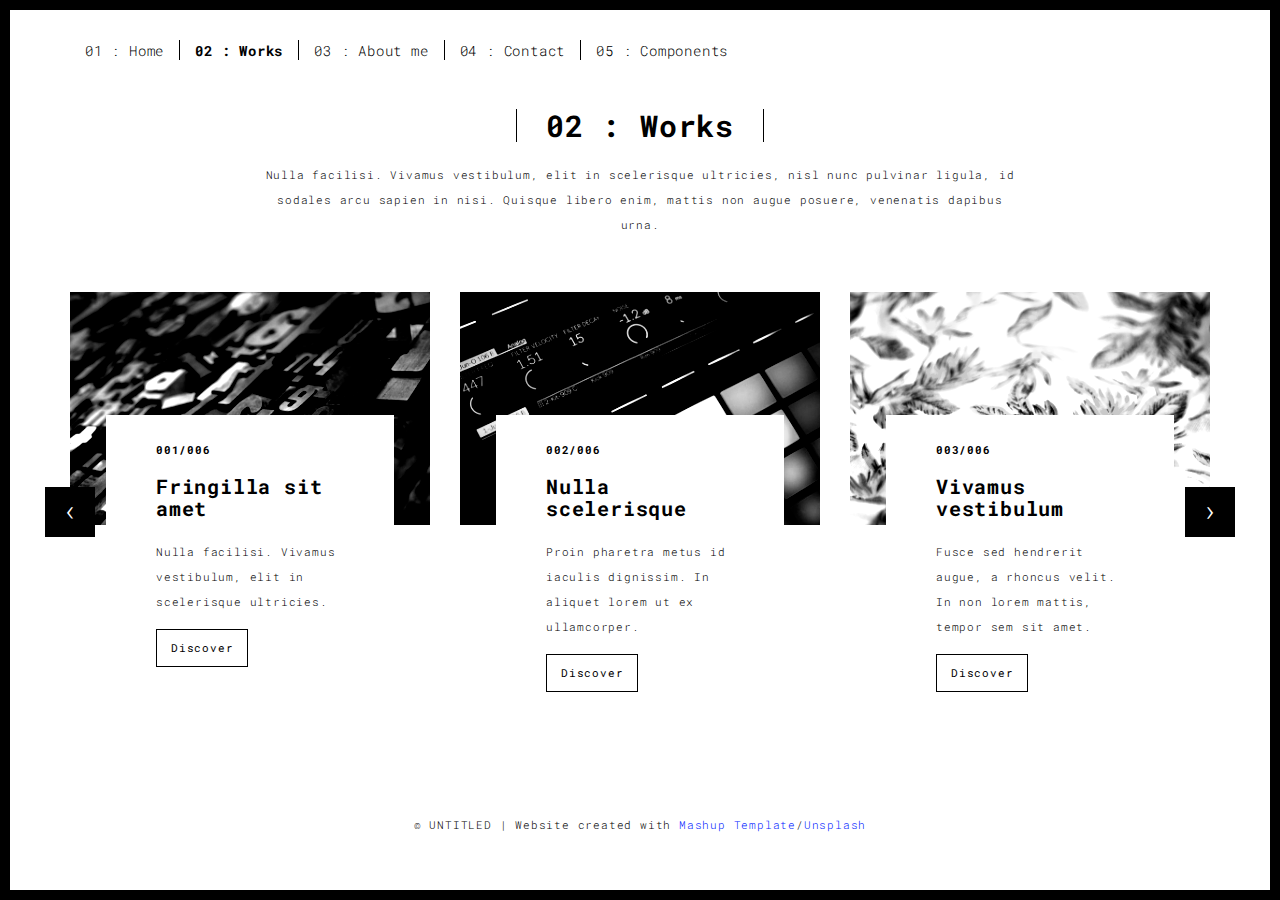
==== works.html @ 240dbe87 "BREAK_CHANGE: add template to the web page" ====
<!DOCTYPE html>
<html lang="en">

<head>
  <meta charset="UTF-8">
  <meta content="IE=edge" http-equiv="X-UA-Compatible">
  <meta content="width=device-width,initial-scale=1" name="viewport">
  <meta content="description" name="description">
  <meta name="google" content="notranslate" />
  <meta content="Mashup templates have been developped by Orson.io team" name="author">

  <!-- Disable tap highlight on IE -->
  <meta name="msapplication-tap-highlight" content="no">
  
  <link rel="apple-touch-icon" sizes="180x180" href="./assets/apple-icon-180x180.png">
  <link href="./assets/favicon.ico" rel="icon">

  <title>Title page</title>  

<link href="./main.3f6952e4.css" rel="stylesheet"></head>

<body class="">
<div id="site-border-left"></div>
<div id="site-border-right"></div>
<div id="site-border-top"></div>
<div id="site-border-bottom"></div>
 <!-- Add your content of header -->
<header>
  <nav class="navbar  navbar-fixed-top navbar-default">
    <div class="container">
        <button type="button" class="navbar-toggle collapsed" data-toggle="collapse" data-target="#navbar-collapse" aria-expanded="false">
          <span class="sr-only">Toggle navigation</span>
          <span class="icon-bar"></span>
          <span class="icon-bar"></span>
          <span class="icon-bar"></span>
        </button>

      <div class="collapse navbar-collapse" id="navbar-collapse">
        <ul class="nav navbar-nav ">
          <li><a href="./index.html" title="">01 : Home</a></li>
          <li><a href="./works.html" title="">02 : Works</a></li>
          <li><a href="./about.html" title="">03 : About me</a></li>
          <li><a href="./contact.html" title="">04 : Contact</a></li>
          <li><a href="./components.html" title="">05 : Components</a></li>
        </ul>


      </div> 
    </div>
  </nav>
</header>

<div class="section-container">
  <div class="container">
    <div class="row">
      
      <div class="col-sm-8 col-sm-offset-2 section-container-spacer">
        <div class="text-center">
          <h1 class="h2">02 : Works</h1>
          <p>Nulla facilisi. Vivamus vestibulum, elit in scelerisque ultricies, nisl nunc pulvinar ligula, id sodales arcu sapien in nisi. Quisque libero enim, mattis non augue posuere, venenatis dapibus urna.</p>
        </div>
      </div>

      <div class="col-md-12">
     
      <div id="myCarousel" class="carousel slide projects-carousel">
        <!-- Carousel items -->
        <div class="carousel-inner">
            <div class="item active">
                <div class="row">
                    <div class="col-sm-4">

                      <a href="./work.html" title="" class="black-image-project-hover">
                        <img src="./assets/images/work01-hover.jpg" alt="" class="img-responsive">
                      </a>
                      <div class="card-container card-container-lg">
                        <h4>001/006</h4>
                        <h3>Fringilla sit amet</h3>
                        <p>Nulla facilisi. Vivamus vestibulum, elit in scelerisque ultricies.</p>
                        <a href="./work.html" title="" class="btn btn-default">Discover</a>
                      </div>
                    </div>
                    <div class="col-sm-4">
                      <a href="./work.html" title="" class="black-image-project-hover">
                        <img src="./assets/images/work02-hover.jpg" alt="" class="img-responsive">
                      </a>
                      <div class="card-container card-container-lg">
                        <h4>002/006</h4>
                        <h3>Nulla scelerisque</h3>
                        <p>Proin pharetra metus id iaculis dignissim. In aliquet lorem ut ex ullamcorper.</p>
                        <a href="./work.html" title="" class="btn btn-default">Discover</a>
                      </div>
                    </div>
                    <div class="col-sm-4">
                      <a href="./work.html" title="" class="black-image-project-hover">
                        <img src="./assets/images/work03-hover.jpg" alt="" class="img-responsive">
                      </a>
                      <div class="card-container card-container-lg">
                        <h4>003/006</h4>
                        <h3>Vivamus vestibulum</h3>
                        <p>Fusce sed hendrerit augue, a rhoncus velit. In non lorem mattis, tempor sem sit amet.</p>
                        <a href="./work.html" title="" class="btn btn-default">Discover</a>
                      </div>
                    </div>
                    
                </div>
                <!--/row-->
            </div>
            <!--/item-->
            <div class="item">
                <div class="row">
                  <div class="col-sm-4">
                    <a href="./work.html" class="black-image-project-hover">
                      <img src="./assets/images/work02-hover.jpg" alt="Image" class="img-responsive">
                    </a>
                    <div class="card-container">
                      <h4>004/006</h4>
                      <h3>Nulla scelerisque</h3>
                      <p>Proin pharetra metus id iaculis dignissim. In aliquet lorem ut ex ullamcorper.</p>
                      <a href="./work.html" class="btn btn-default">Discover</a>
                    </div>
                  </div>
                   <div class="col-sm-4">
                      <a href="./work.html" class="black-image-project-hover">
                        <img src="./assets/images/work01-hover.jpg" alt="Image" class="img-responsive">
                      </a>
                      <div class="card-container">
                        <h4>005/006</h4>
                        <h3>Fringilla sit amet</h3>
                        <p>Nulla facilisi. Vivamus vestibulum, elit in scelerisque ultricies.</p>
                        <a href="./work.html" class="btn btn-default">Discover</a>
                      </div>
                    </div>
                    
                    <div class="col-sm-4">
                      <a href="./work.html" class="black-image-project-hover">
                        <img src="./assets/images/work03-hover.jpg" alt="Image" class="img-responsive">
                      </a>
                      <div class="card-container">
                        <h4>006/006</h4>
                        <h3>Vivamus vestibulum</h3>
                        <p>Fusce sed hendrerit augue, a rhoncus velit. In non lorem mattis, tempor sem sit amet.</p>
                        <a href="./work.html" class="btn btn-default">Discover</a>
                      </div>
                    </div>
                    
                </div>
                <!--/row-->
            </div>
            
            <!--/item-->
        </div>
        <!--/carousel-inner--> 
        <a class="left carousel-control" href="#myCarousel" data-slide="prev">‹</a>

        <a class="right carousel-control" href="#myCarousel" data-slide="next">›</a>
     </div>



    <!--/myCarousel-->
    </div>



    </div>
  </div>
</div>


<footer class="footer-container text-center">
  <div class="container">
    <div class="row">
      <div class="col-xs-12">
        <p>© UNTITLED | Website created with <a href="http://www.mashup-template.com/" title="Create website with free html template">Mashup Template</a>/<a href="https://www.unsplash.com/" title="Beautiful Free Images">Unsplash</a></p>
      </div>
    </div>
  </div>
</footer>

<script>
  document.addEventListener("DOMContentLoaded", function (event) {
     navActivePage();
  });
</script>

<!-- Google Analytics: change UA-XXXXX-X to be your site's ID 

<script>
  (function (i, s, o, g, r, a, m) {
    i['GoogleAnalyticsObject'] = r; i[r] = i[r] || function () {
      (i[r].q = i[r].q || []).push(arguments)
    }, i[r].l = 1 * new Date(); a = s.createElement(o),
      m = s.getElementsByTagName(o)[0]; a.async = 1; a.src = g; m.parentNode.insertBefore(a, m)
  })(window, document, 'script', '//www.google-analytics.com/analytics.js', 'ga');
  ga('create', 'UA-XXXXX-X', 'auto');
  ga('send', 'pageview');
</script>

--> <script type="text/javascript" src="./main.70a66962.js"></script></body>

</html>
---- main.3f6952e4.css ----
@import url(https://fonts.googleapis.com/css?family=Roboto:900|Roboto+Mono:300,400,700);@import url(https://maxcdn.bootstrapcdn.com/font-awesome/4.7.0/css/font-awesome.min.css);/*!
 * Bootstrap v3.3.7 (http://getbootstrap.com)
 * Copyright 2011-2016 Twitter, Inc.
 * Licensed under MIT (https://github.com/twbs/bootstrap/blob/master/LICENSE)
 */
/*! normalize.css v3.0.3 | MIT License | github.com/necolas/normalize.css */html{font-family:sans-serif;-ms-text-size-adjust:100%;-webkit-text-size-adjust:100%}body{margin:0}article,aside,details,figcaption,figure,footer,header,hgroup,main,menu,nav,section,summary{display:block}audio,canvas,progress,video{display:inline-block;vertical-align:baseline}audio:not([controls]){display:none;height:0}[hidden],template{display:none}a{background-color:transparent}a:active,a:hover{outline:0}abbr[title]{border-bottom:1px dotted}b,strong{font-weight:700}dfn{font-style:italic}h1{font-size:2em;margin:.67em 0}mark{background:#ff0;color:#000}small{font-size:80%}sub,sup{font-size:75%;line-height:0;position:relative;vertical-align:baseline}sup{top:-.5em}sub{bottom:-.25em}img{border:0}svg:not(:root){overflow:hidden}figure{margin:1em 40px}hr{box-sizing:content-box;height:0}pre{overflow:auto}code,kbd,pre,samp{font-family:monospace,monospace;font-size:1em}button,input,optgroup,select,textarea{color:inherit;font:inherit;margin:0}button{overflow:visible}button,select{text-transform:none}button,html input[type=button],input[type=reset],input[type=submit]{-webkit-appearance:button;cursor:pointer}button[disabled],html input[disabled]{cursor:default}button::-moz-focus-inner,input::-moz-focus-inner{border:0;padding:0}input{line-height:normal}input[type=checkbox],input[type=radio]{box-sizing:border-box;padding:0}input[type=number]::-webkit-inner-spin-button,input[type=number]::-webkit-outer-spin-button{height:auto}input[type=search]{-webkit-appearance:textfield;box-sizing:content-box}input[type=search]::-webkit-search-cancel-button,input[type=search]::-webkit-search-decoration{-webkit-appearance:none}fieldset{border:1px solid silver;margin:0 2px;padding:.35em .625em .75em}textarea{overflow:auto}optgroup{font-weight:700}table{border-collapse:collapse;border-spacing:0}td,th{padding:0}

/*! Source: https://github.com/h5bp/html5-boilerplate/blob/master/src/css/main.css */@media print{*,:after,:before{background:transparent!important;color:#000!important;box-shadow:none!important;text-shadow:none!important}a,a:visited{text-decoration:underline}a[href]:after{content:" (" attr(href) ")"}abbr[title]:after{content:" (" attr(title) ")"}a[href^="#"]:after,a[href^="javascript:"]:after{content:""}blockquote,pre{border:1px solid #999;page-break-inside:avoid}thead{display:table-header-group}img,tr{page-break-inside:avoid}img{max-width:100%!important}h2,h3,p{orphans:3;widows:3}h2,h3{page-break-after:avoid}.navbar{display:none}.btn>.caret,.dropup>.btn>.caret{border-top-color:#000!important}.label{border:1px solid #000}.table{border-collapse:collapse!important}.table td,.table th{background-color:#fff!important}.table-bordered td,.table-bordered th{border:1px solid #ddd!important}}*,:after,:before{-webkit-box-sizing:border-box;-moz-box-sizing:border-box;box-sizing:border-box}html{font-size:10px;-webkit-tap-highlight-color:transparent}body{font-family:Roboto Mono,Helvetica,Arial,sans-serif;font-size:11px;line-height:1.78;color:#000;background-color:#fff}button,input,select,textarea{font-family:inherit;font-size:inherit;line-height:inherit}a{color:#001aff;text-decoration:none}a:focus,a:hover{color:#0012b3;text-decoration:underline}a:focus{outline:5px auto -webkit-focus-ring-color;outline-offset:-2px}figure{margin:0}img{vertical-align:middle}.img-responsive{display:block;max-width:100%;height:auto}.img-rounded{border-radius:0}.img-thumbnail{padding:4px;line-height:1.78;background-color:#fff;border:1px solid #ddd;border-radius:0;-webkit-transition:all .2s ease-in-out;-o-transition:all .2s ease-in-out;transition:all .2s ease-in-out;display:inline-block;max-width:100%;height:auto}.img-circle{border-radius:50%}hr{margin-top:19px;margin-bottom:19px;border:0;border-top:1px solid #eee}.sr-only{position:absolute;width:1px;height:1px;margin:-1px;padding:0;overflow:hidden;clip:rect(0,0,0,0);border:0}.sr-only-focusable:active,.sr-only-focusable:focus{position:static;width:auto;height:auto;margin:0;overflow:visible;clip:auto}[role=button]{cursor:pointer}.h1,.h2,.h3,.h4,.h5,.h6,h1,h2,h3,h4,h5,h6{font-family:Roboto Mono,Helvetica,Arial,sans-serif;font-weight:700;line-height:1.1;color:#000}.h1 .small,.h1 small,.h2 .small,.h2 small,.h3 .small,.h3 small,.h4 .small,.h4 small,.h5 .small,.h5 small,.h6 .small,.h6 small,h1 .small,h1 small,h2 .small,h2 small,h3 .small,h3 small,h4 .small,h4 small,h5 .small,h5 small,h6 .small,h6 small{font-weight:400;line-height:1;color:#777}.h1,.h2,.h3,h1,h2,h3{margin-top:19px;margin-bottom:9.5px}.h1 .small,.h1 small,.h2 .small,.h2 small,.h3 .small,.h3 small,h1 .small,h1 small,h2 .small,h2 small,h3 .small,h3 small{font-size:65%}.h4,.h5,.h6,h4,h5,h6{margin-top:9.5px;margin-bottom:9.5px}.h4 .small,.h4 small,.h5 .small,.h5 small,.h6 .small,.h6 small,h4 .small,h4 small,h5 .small,h5 small,h6 .small,h6 small{font-size:75%}.h1,h1{font-size:70px}.h2,h2{font-size:30px}.h3,h3{font-size:20px}.h4,.h5,h4,h5{font-size:11px}.h6,h6{font-size:10px}p{margin:0 0 9.5px}.lead{margin-bottom:19px;font-size:12px;font-weight:300;line-height:1.4}@media (min-width:768px){.lead{font-size:16.5px}}.small,small{font-size:90%}.mark,mark{background-color:#fcf8e3;padding:.2em}.text-left{text-align:left}.text-right{text-align:right}.text-center{text-align:center}.text-justify{text-align:justify}.text-nowrap{white-space:nowrap}.text-lowercase{text-transform:lowercase}.initialism,.text-uppercase{text-transform:uppercase}.text-capitalize{text-transform:capitalize}.text-muted{color:#777}.text-primary{color:#001aff}a.text-primary:focus,a.text-primary:hover{color:#0015cc}.text-success{color:#fff}a.text-success:focus,a.text-success:hover{color:#e6e6e6}.text-info{color:#31708f}a.text-info:focus,a.text-info:hover{color:#245269}.text-warning{color:#8a6d3b}a.text-warning:focus,a.text-warning:hover{color:#66512c}.text-danger{color:#fff}a.text-danger:focus,a.text-danger:hover{color:#e6e6e6}.bg-primary{color:#fff;background-color:#001aff}a.bg-primary:focus,a.bg-primary:hover{background-color:#0015cc}.bg-success,a.bg-success:focus,a.bg-success:hover{background-color:#000}.bg-info{background-color:#d9edf7}a.bg-info:focus,a.bg-info:hover{background-color:#afd9ee}.bg-warning{background-color:#fcf8e3}a.bg-warning:focus,a.bg-warning:hover{background-color:#f7ecb5}.bg-danger{background-color:red}a.bg-danger:focus,a.bg-danger:hover{background-color:#c00}.page-header{padding-bottom:8.5px;margin:38px 0 19px;border-bottom:1px solid #eee}ol,ul{margin-top:0;margin-bottom:9.5px}ol ol,ol ul,ul ol,ul ul{margin-bottom:0}.list-inline,.list-unstyled{padding-left:0;list-style:none}.list-inline{margin-left:-5px}.list-inline>li{display:inline-block;padding-left:5px;padding-right:5px}dl{margin-top:0;margin-bottom:19px}dd,dt{line-height:1.78}dt{font-weight:700}dd{margin-left:0}.dl-horizontal dd:after,.dl-horizontal dd:before{content:" ";display:table}.dl-horizontal dd:after{clear:both}@media (min-width:768px){.dl-horizontal dt{float:left;width:160px;clear:left;text-align:right;overflow:hidden;text-overflow:ellipsis;white-space:nowrap}.dl-horizontal dd{margin-left:180px}}abbr[data-original-title],abbr[title]{cursor:help;border-bottom:1px dotted #777}.initialism{font-size:90%}blockquote{padding:9.5px 19px;margin:0 0 19px;font-size:13.75px;border-left:5px solid #eee}blockquote ol:last-child,blockquote p:last-child,blockquote ul:last-child{margin-bottom:0}blockquote .small,blockquote footer,blockquote small{display:block;font-size:80%;line-height:1.78;color:#777}blockquote .small:before,blockquote footer:before,blockquote small:before{content:"\2014   \A0"}.blockquote-reverse,blockquote.pull-right{padding-right:15px;padding-left:0;border-right:5px solid #eee;border-left:0;text-align:right}.blockquote-reverse .small:before,.blockquote-reverse footer:before,.blockquote-reverse small:before,blockquote.pull-right .small:before,blockquote.pull-right footer:before,blockquote.pull-right small:before{content:""}.blockquote-reverse .small:after,.blockquote-reverse footer:after,.blockquote-reverse small:after,blockquote.pull-right .small:after,blockquote.pull-right footer:after,blockquote.pull-right small:after{content:"\A0   \2014"}address{margin-bottom:19px;font-style:normal;line-height:1.78}code,kbd,pre,samp{font-family:Menlo,Monaco,Consolas,Courier New,monospace}code{color:#c7254e;background-color:#f9f2f4}code,kbd{padding:2px 4px;font-size:90%;border-radius:0}kbd{color:#fff;background-color:#333;box-shadow:inset 0 -1px 0 rgba(0,0,0,.25)}kbd kbd{padding:0;font-size:100%;font-weight:700;box-shadow:none}pre{display:block;padding:9px;margin:0 0 9.5px;font-size:10px;line-height:1.78;word-break:break-all;word-wrap:break-word;color:#333;background-color:#f5f5f5;border:1px solid #ccc;border-radius:0}pre code{padding:0;font-size:inherit;color:inherit;white-space:pre-wrap;background-color:transparent;border-radius:0}.pre-scrollable{max-height:340px;overflow-y:scroll}.container{margin-right:auto;margin-left:auto;padding-left:15px;padding-right:15px}.container:after,.container:before{content:" ";display:table}.container:after{clear:both}@media (min-width:768px){.container{width:750px}}@media (min-width:992px){.container{width:970px}}@media (min-width:1200px){.container{width:1170px}}.container-fluid{margin-right:auto;margin-left:auto;padding-left:15px;padding-right:15px}.container-fluid:after,.container-fluid:before{content:" ";display:table}.container-fluid:after{clear:both}.row{margin-left:-15px;margin-right:-15px}.row:after,.row:before{content:" ";display:table}.row:after{clear:both}.col-lg-1,.col-lg-2,.col-lg-3,.col-lg-4,.col-lg-5,.col-lg-6,.col-lg-7,.col-lg-8,.col-lg-9,.col-lg-10,.col-lg-11,.col-lg-12,.col-md-1,.col-md-2,.col-md-3,.col-md-4,.col-md-5,.col-md-6,.col-md-7,.col-md-8,.col-md-9,.col-md-10,.col-md-11,.col-md-12,.col-sm-1,.col-sm-2,.col-sm-3,.col-sm-4,.col-sm-5,.col-sm-6,.col-sm-7,.col-sm-8,.col-sm-9,.col-sm-10,.col-sm-11,.col-sm-12,.col-xs-1,.col-xs-2,.col-xs-3,.col-xs-4,.col-xs-5,.col-xs-6,.col-xs-7,.col-xs-8,.col-xs-9,.col-xs-10,.col-xs-11,.col-xs-12{position:relative;min-height:1px;padding-left:15px;padding-right:15px}.col-xs-1,.col-xs-2,.col-xs-3,.col-xs-4,.col-xs-5,.col-xs-6,.col-xs-7,.col-xs-8,.col-xs-9,.col-xs-10,.col-xs-11,.col-xs-12{float:left}.col-xs-1{width:8.33333%}.col-xs-2{width:16.66667%}.col-xs-3{width:25%}.col-xs-4{width:33.33333%}.col-xs-5{width:41.66667%}.col-xs-6{width:50%}.col-xs-7{width:58.33333%}.col-xs-8{width:66.66667%}.col-xs-9{width:75%}.col-xs-10{width:83.33333%}.col-xs-11{width:91.66667%}.col-xs-12{width:100%}.col-xs-pull-0{right:auto}.col-xs-pull-1{right:8.33333%}.col-xs-pull-2{right:16.66667%}.col-xs-pull-3{right:25%}.col-xs-pull-4{right:33.33333%}.col-xs-pull-5{right:41.66667%}.col-xs-pull-6{right:50%}.col-xs-pull-7{right:58.33333%}.col-xs-pull-8{right:66.66667%}.col-xs-pull-9{right:75%}.col-xs-pull-10{right:83.33333%}.col-xs-pull-11{right:91.66667%}.col-xs-pull-12{right:100%}.col-xs-push-0{left:auto}.col-xs-push-1{left:8.33333%}.col-xs-push-2{left:16.66667%}.col-xs-push-3{left:25%}.col-xs-push-4{left:33.33333%}.col-xs-push-5{left:41.66667%}.col-xs-push-6{left:50%}.col-xs-push-7{left:58.33333%}.col-xs-push-8{left:66.66667%}.col-xs-push-9{left:75%}.col-xs-push-10{left:83.33333%}.col-xs-push-11{left:91.66667%}.col-xs-push-12{left:100%}.col-xs-offset-0{margin-left:0}.col-xs-offset-1{margin-left:8.33333%}.col-xs-offset-2{margin-left:16.66667%}.col-xs-offset-3{margin-left:25%}.col-xs-offset-4{margin-left:33.33333%}.col-xs-offset-5{margin-left:41.66667%}.col-xs-offset-6{margin-left:50%}.col-xs-offset-7{margin-left:58.33333%}.col-xs-offset-8{margin-left:66.66667%}.col-xs-offset-9{margin-left:75%}.col-xs-offset-10{margin-left:83.33333%}.col-xs-offset-11{margin-left:91.66667%}.col-xs-offset-12{margin-left:100%}@media (min-width:768px){.col-sm-1,.col-sm-2,.col-sm-3,.col-sm-4,.col-sm-5,.col-sm-6,.col-sm-7,.col-sm-8,.col-sm-9,.col-sm-10,.col-sm-11,.col-sm-12{float:left}.col-sm-1{width:8.33333%}.col-sm-2{width:16.66667%}.col-sm-3{width:25%}.col-sm-4{width:33.33333%}.col-sm-5{width:41.66667%}.col-sm-6{width:50%}.col-sm-7{width:58.33333%}.col-sm-8{width:66.66667%}.col-sm-9{width:75%}.col-sm-10{width:83.33333%}.col-sm-11{width:91.66667%}.col-sm-12{width:100%}.col-sm-pull-0{right:auto}.col-sm-pull-1{right:8.33333%}.col-sm-pull-2{right:16.66667%}.col-sm-pull-3{right:25%}.col-sm-pull-4{right:33.33333%}.col-sm-pull-5{right:41.66667%}.col-sm-pull-6{right:50%}.col-sm-pull-7{right:58.33333%}.col-sm-pull-8{right:66.66667%}.col-sm-pull-9{right:75%}.col-sm-pull-10{right:83.33333%}.col-sm-pull-11{right:91.66667%}.col-sm-pull-12{right:100%}.col-sm-push-0{left:auto}.col-sm-push-1{left:8.33333%}.col-sm-push-2{left:16.66667%}.col-sm-push-3{left:25%}.col-sm-push-4{left:33.33333%}.col-sm-push-5{left:41.66667%}.col-sm-push-6{left:50%}.col-sm-push-7{left:58.33333%}.col-sm-push-8{left:66.66667%}.col-sm-push-9{left:75%}.col-sm-push-10{left:83.33333%}.col-sm-push-11{left:91.66667%}.col-sm-push-12{left:100%}.col-sm-offset-0{margin-left:0}.col-sm-offset-1{margin-left:8.33333%}.col-sm-offset-2{margin-left:16.66667%}.col-sm-offset-3{margin-left:25%}.col-sm-offset-4{margin-left:33.33333%}.col-sm-offset-5{margin-left:41.66667%}.col-sm-offset-6{margin-left:50%}.col-sm-offset-7{margin-left:58.33333%}.col-sm-offset-8{margin-left:66.66667%}.col-sm-offset-9{margin-left:75%}.col-sm-offset-10{margin-left:83.33333%}.col-sm-offset-11{margin-left:91.66667%}.col-sm-offset-12{margin-left:100%}}@media (min-width:992px){.col-md-1,.col-md-2,.col-md-3,.col-md-4,.col-md-5,.col-md-6,.col-md-7,.col-md-8,.col-md-9,.col-md-10,.col-md-11,.col-md-12{float:left}.col-md-1{width:8.33333%}.col-md-2{width:16.66667%}.col-md-3{width:25%}.col-md-4{width:33.33333%}.col-md-5{width:41.66667%}.col-md-6{width:50%}.col-md-7{width:58.33333%}.col-md-8{width:66.66667%}.col-md-9{width:75%}.col-md-10{width:83.33333%}.col-md-11{width:91.66667%}.col-md-12{width:100%}.col-md-pull-0{right:auto}.col-md-pull-1{right:8.33333%}.col-md-pull-2{right:16.66667%}.col-md-pull-3{right:25%}.col-md-pull-4{right:33.33333%}.col-md-pull-5{right:41.66667%}.col-md-pull-6{right:50%}.col-md-pull-7{right:58.33333%}.col-md-pull-8{right:66.66667%}.col-md-pull-9{right:75%}.col-md-pull-10{right:83.33333%}.col-md-pull-11{right:91.66667%}.col-md-pull-12{right:100%}.col-md-push-0{left:auto}.col-md-push-1{left:8.33333%}.col-md-push-2{left:16.66667%}.col-md-push-3{left:25%}.col-md-push-4{left:33.33333%}.col-md-push-5{left:41.66667%}.col-md-push-6{left:50%}.col-md-push-7{left:58.33333%}.col-md-push-8{left:66.66667%}.col-md-push-9{left:75%}.col-md-push-10{left:83.33333%}.col-md-push-11{left:91.66667%}.col-md-push-12{left:100%}.col-md-offset-0{margin-left:0}.col-md-offset-1{margin-left:8.33333%}.col-md-offset-2{margin-left:16.66667%}.col-md-offset-3{margin-left:25%}.col-md-offset-4{margin-left:33.33333%}.col-md-offset-5{margin-left:41.66667%}.col-md-offset-6{margin-left:50%}.col-md-offset-7{margin-left:58.33333%}.col-md-offset-8{margin-left:66.66667%}.col-md-offset-9{margin-left:75%}.col-md-offset-10{margin-left:83.33333%}.col-md-offset-11{margin-left:91.66667%}.col-md-offset-12{margin-left:100%}}@media (min-width:1200px){.col-lg-1,.col-lg-2,.col-lg-3,.col-lg-4,.col-lg-5,.col-lg-6,.col-lg-7,.col-lg-8,.col-lg-9,.col-lg-10,.col-lg-11,.col-lg-12{float:left}.col-lg-1{width:8.33333%}.col-lg-2{width:16.66667%}.col-lg-3{width:25%}.col-lg-4{width:33.33333%}.col-lg-5{width:41.66667%}.col-lg-6{width:50%}.col-lg-7{width:58.33333%}.col-lg-8{width:66.66667%}.col-lg-9{width:75%}.col-lg-10{width:83.33333%}.col-lg-11{width:91.66667%}.col-lg-12{width:100%}.col-lg-pull-0{right:auto}.col-lg-pull-1{right:8.33333%}.col-lg-pull-2{right:16.66667%}.col-lg-pull-3{right:25%}.col-lg-pull-4{right:33.33333%}.col-lg-pull-5{right:41.66667%}.col-lg-pull-6{right:50%}.col-lg-pull-7{right:58.33333%}.col-lg-pull-8{right:66.66667%}.col-lg-pull-9{right:75%}.col-lg-pull-10{right:83.33333%}.col-lg-pull-11{right:91.66667%}.col-lg-pull-12{right:100%}.col-lg-push-0{left:auto}.col-lg-push-1{left:8.33333%}.col-lg-push-2{left:16.66667%}.col-lg-push-3{left:25%}.col-lg-push-4{left:33.33333%}.col-lg-push-5{left:41.66667%}.col-lg-push-6{left:50%}.col-lg-push-7{left:58.33333%}.col-lg-push-8{left:66.66667%}.col-lg-push-9{left:75%}.col-lg-push-10{left:83.33333%}.col-lg-push-11{left:91.66667%}.col-lg-push-12{left:100%}.col-lg-offset-0{margin-left:0}.col-lg-offset-1{margin-left:8.33333%}.col-lg-offset-2{margin-left:16.66667%}.col-lg-offset-3{margin-left:25%}.col-lg-offset-4{margin-left:33.33333%}.col-lg-offset-5{margin-left:41.66667%}.col-lg-offset-6{margin-left:50%}.col-lg-offset-7{margin-left:58.33333%}.col-lg-offset-8{margin-left:66.66667%}.col-lg-offset-9{margin-left:75%}.col-lg-offset-10{margin-left:83.33333%}.col-lg-offset-11{margin-left:91.66667%}.col-lg-offset-12{margin-left:100%}}table{background-color:transparent}caption{padding-top:8px;padding-bottom:8px;color:#777}caption,th{text-align:left}.table{width:100%;max-width:100%;margin-bottom:19px}.table>tbody>tr>td,.table>tbody>tr>th,.table>tfoot>tr>td,.table>tfoot>tr>th,.table>thead>tr>td,.table>thead>tr>th{padding:8px;line-height:1.78;vertical-align:top;border-top:1px solid #ddd}.table>thead>tr>th{vertical-align:bottom;border-bottom:2px solid #ddd}.table>caption+thead>tr:first-child>td,.table>caption+thead>tr:first-child>th,.table>colgroup+thead>tr:first-child>td,.table>colgroup+thead>tr:first-child>th,.table>thead:first-child>tr:first-child>td,.table>thead:first-child>tr:first-child>th{border-top:0}.table>tbody+tbody{border-top:2px solid #ddd}.table .table{background-color:#fff}.table-condensed>tbody>tr>td,.table-condensed>tbody>tr>th,.table-condensed>tfoot>tr>td,.table-condensed>tfoot>tr>th,.table-condensed>thead>tr>td,.table-condensed>thead>tr>th{padding:5px}.table-bordered,.table-bordered>tbody>tr>td,.table-bordered>tbody>tr>th,.table-bordered>tfoot>tr>td,.table-bordered>tfoot>tr>th,.table-bordered>thead>tr>td,.table-bordered>thead>tr>th{border:1px solid #ddd}.table-bordered>thead>tr>td,.table-bordered>thead>tr>th{border-bottom-width:2px}.table-striped>tbody>tr:nth-of-type(odd){background-color:#f9f9f9}.table-hover>tbody>tr:hover{background-color:#f5f5f5}table col[class*=col-]{position:static;float:none;display:table-column}table td[class*=col-],table th[class*=col-]{position:static;float:none;display:table-cell}.table>tbody>tr.active>td,.table>tbody>tr.active>th,.table>tbody>tr>td.active,.table>tbody>tr>th.active,.table>tfoot>tr.active>td,.table>tfoot>tr.active>th,.table>tfoot>tr>td.active,.table>tfoot>tr>th.active,.table>thead>tr.active>td,.table>thead>tr.active>th,.table>thead>tr>td.active,.table>thead>tr>th.active{background-color:#f5f5f5}.table-hover>tbody>tr.active:hover>td,.table-hover>tbody>tr.active:hover>th,.table-hover>tbody>tr:hover>.active,.table-hover>tbody>tr>td.active:hover,.table-hover>tbody>tr>th.active:hover{background-color:#e8e8e8}.table-hover>tbody>tr.success:hover>td,.table-hover>tbody>tr.success:hover>th,.table-hover>tbody>tr:hover>.success,.table-hover>tbody>tr>td.success:hover,.table-hover>tbody>tr>th.success:hover,.table>tbody>tr.success>td,.table>tbody>tr.success>th,.table>tbody>tr>td.success,.table>tbody>tr>th.success,.table>tfoot>tr.success>td,.table>tfoot>tr.success>th,.table>tfoot>tr>td.success,.table>tfoot>tr>th.success,.table>thead>tr.success>td,.table>thead>tr.success>th,.table>thead>tr>td.success,.table>thead>tr>th.success{background-color:#000}.table>tbody>tr.info>td,.table>tbody>tr.info>th,.table>tbody>tr>td.info,.table>tbody>tr>th.info,.table>tfoot>tr.info>td,.table>tfoot>tr.info>th,.table>tfoot>tr>td.info,.table>tfoot>tr>th.info,.table>thead>tr.info>td,.table>thead>tr.info>th,.table>thead>tr>td.info,.table>thead>tr>th.info{background-color:#d9edf7}.table-hover>tbody>tr.info:hover>td,.table-hover>tbody>tr.info:hover>th,.table-hover>tbody>tr:hover>.info,.table-hover>tbody>tr>td.info:hover,.table-hover>tbody>tr>th.info:hover{background-color:#c4e3f3}.table>tbody>tr.warning>td,.table>tbody>tr.warning>th,.table>tbody>tr>td.warning,.table>tbody>tr>th.warning,.table>tfoot>tr.warning>td,.table>tfoot>tr.warning>th,.table>tfoot>tr>td.warning,.table>tfoot>tr>th.warning,.table>thead>tr.warning>td,.table>thead>tr.warning>th,.table>thead>tr>td.warning,.table>thead>tr>th.warning{background-color:#fcf8e3}.table-hover>tbody>tr.warning:hover>td,.table-hover>tbody>tr.warning:hover>th,.table-hover>tbody>tr:hover>.warning,.table-hover>tbody>tr>td.warning:hover,.table-hover>tbody>tr>th.warning:hover{background-color:#faf2cc}.table>tbody>tr.danger>td,.table>tbody>tr.danger>th,.table>tbody>tr>td.danger,.table>tbody>tr>th.danger,.table>tfoot>tr.danger>td,.table>tfoot>tr.danger>th,.table>tfoot>tr>td.danger,.table>tfoot>tr>th.danger,.table>thead>tr.danger>td,.table>thead>tr.danger>th,.table>thead>tr>td.danger,.table>thead>tr>th.danger{background-color:red}.table-hover>tbody>tr.danger:hover>td,.table-hover>tbody>tr.danger:hover>th,.table-hover>tbody>tr:hover>.danger,.table-hover>tbody>tr>td.danger:hover,.table-hover>tbody>tr>th.danger:hover{background-color:#e60000}.table-responsive{overflow-x:auto;min-height:.01%}@media screen and (max-width:767px){.table-responsive{width:100%;margin-bottom:14.25px;overflow-y:hidden;-ms-overflow-style:-ms-autohiding-scrollbar;border:1px solid #ddd}.table-responsive>.table{margin-bottom:0}.table-responsive>.table>tbody>tr>td,.table-responsive>.table>tbody>tr>th,.table-responsive>.table>tfoot>tr>td,.table-responsive>.table>tfoot>tr>th,.table-responsive>.table>thead>tr>td,.table-responsive>.table>thead>tr>th{white-space:nowrap}.table-responsive>.table-bordered{border:0}.table-responsive>.table-bordered>tbody>tr>td:first-child,.table-responsive>.table-bordered>tbody>tr>th:first-child,.table-responsive>.table-bordered>tfoot>tr>td:first-child,.table-responsive>.table-bordered>tfoot>tr>th:first-child,.table-responsive>.table-bordered>thead>tr>td:first-child,.table-responsive>.table-bordered>thead>tr>th:first-child{border-left:0}.table-responsive>.table-bordered>tbody>tr>td:last-child,.table-responsive>.table-bordered>tbody>tr>th:last-child,.table-responsive>.table-bordered>tfoot>tr>td:last-child,.table-responsive>.table-bordered>tfoot>tr>th:last-child,.table-responsive>.table-bordered>thead>tr>td:last-child,.table-responsive>.table-bordered>thead>tr>th:last-child{border-right:0}.table-responsive>.table-bordered>tbody>tr:last-child>td,.table-responsive>.table-bordered>tbody>tr:last-child>th,.table-responsive>.table-bordered>tfoot>tr:last-child>td,.table-responsive>.table-bordered>tfoot>tr:last-child>th{border-bottom:0}}fieldset{margin:0;min-width:0}fieldset,legend{padding:0;border:0}legend{display:block;width:100%;margin-bottom:19px;font-size:16.5px;line-height:inherit;color:#333;border-bottom:1px solid #e5e5e5}label{display:inline-block;max-width:100%;margin-bottom:5px;font-weight:700}input[type=search]{-webkit-box-sizing:border-box;-moz-box-sizing:border-box;box-sizing:border-box}input[type=checkbox],input[type=radio]{margin:4px 0 0;margin-top:1px\9;line-height:normal}input[type=file]{display:block}input[type=range]{display:block;width:100%}select[multiple],select[size]{height:auto}input[type=checkbox]:focus,input[type=file]:focus,input[type=radio]:focus{outline:5px auto -webkit-focus-ring-color;outline-offset:-2px}output{padding-top:9px}.form-control,output{display:block;font-size:11px;line-height:1.78;color:#555}.form-control{width:100%;height:40px;padding:8px 14px;background-color:#fff;background-image:none;border:1px solid #000;border-radius:0;-webkit-box-shadow:inset 0 1px 1px rgba(0,0,0,.075);box-shadow:inset 0 1px 1px rgba(0,0,0,.075);-webkit-transition:border-color .15s ease-in-out,box-shadow .15s ease-in-out;-o-transition:border-color ease-in-out .15s,box-shadow ease-in-out .15s;transition:border-color .15s ease-in-out,box-shadow .15s ease-in-out}.form-control:focus{border-color:#66afe9;-webkit-box-shadow:inset 0 1px 1px rgba(0,0,0,.075),0 0 8px rgba(102,175,233,.6);box-shadow:inset 0 1px 1px rgba(0,0,0,.075),0 0 8px rgba(102,175,233,.6)}.form-control::-moz-placeholder{color:#999;opacity:1}.form-control:-ms-input-placeholder{color:#999}.form-control::-webkit-input-placeholder{color:#999}.form-control::-ms-expand{border:0;background-color:transparent}.form-control[disabled],.form-control[readonly],fieldset[disabled] .form-control{background-color:#eee;opacity:1}.form-control[disabled],fieldset[disabled] .form-control{cursor:not-allowed}textarea.form-control{height:auto}input[type=search]{-webkit-appearance:none}@media screen and (-webkit-min-device-pixel-ratio:0){input[type=date].form-control,input[type=datetime-local].form-control,input[type=month].form-control,input[type=time].form-control{line-height:40px}.input-group-sm>.input-group-btn>input[type=date].btn,.input-group-sm>.input-group-btn>input[type=datetime-local].btn,.input-group-sm>.input-group-btn>input[type=month].btn,.input-group-sm>.input-group-btn>input[type=time].btn,.input-group-sm>input[type=date].form-control,.input-group-sm>input[type=date].input-group-addon,.input-group-sm>input[type=datetime-local].form-control,.input-group-sm>input[type=datetime-local].input-group-addon,.input-group-sm>input[type=month].form-control,.input-group-sm>input[type=month].input-group-addon,.input-group-sm>input[type=time].form-control,.input-group-sm>input[type=time].input-group-addon,.input-group-sm input[type=date],.input-group-sm input[type=datetime-local],.input-group-sm input[type=month],.input-group-sm input[type=time],input[type=date].input-sm,input[type=datetime-local].input-sm,input[type=month].input-sm,input[type=time].input-sm{line-height:27px}.input-group-lg>.input-group-btn>input[type=date].btn,.input-group-lg>.input-group-btn>input[type=datetime-local].btn,.input-group-lg>.input-group-btn>input[type=month].btn,.input-group-lg>.input-group-btn>input[type=time].btn,.input-group-lg>input[type=date].form-control,.input-group-lg>input[type=date].input-group-addon,.input-group-lg>input[type=datetime-local].form-control,.input-group-lg>input[type=datetime-local].input-group-addon,.input-group-lg>input[type=month].form-control,.input-group-lg>input[type=month].input-group-addon,.input-group-lg>input[type=time].form-control,.input-group-lg>input[type=time].input-group-addon,.input-group-lg input[type=date],.input-group-lg input[type=datetime-local],.input-group-lg input[type=month],.input-group-lg input[type=time],input[type=date].input-lg,input[type=datetime-local].input-lg,input[type=month].input-lg,input[type=time].input-lg{line-height:41px}}.form-group{margin-bottom:15px}.checkbox,.radio{position:relative;display:block;margin-top:10px;margin-bottom:10px}.checkbox label,.radio label{min-height:19px;padding-left:20px;margin-bottom:0;font-weight:400;cursor:pointer}.checkbox-inline input[type=checkbox],.checkbox input[type=checkbox],.radio-inline input[type=radio],.radio input[type=radio]{position:absolute;margin-left:-20px;margin-top:4px\9}.checkbox+.checkbox,.radio+.radio{margin-top:-5px}.checkbox-inline,.radio-inline{position:relative;display:inline-block;padding-left:20px;margin-bottom:0;vertical-align:middle;font-weight:400;cursor:pointer}.checkbox-inline+.checkbox-inline,.radio-inline+.radio-inline{margin-top:0;margin-left:10px}.checkbox-inline.disabled,.checkbox.disabled label,.radio-inline.disabled,.radio.disabled label,fieldset[disabled] .checkbox-inline,fieldset[disabled] .checkbox label,fieldset[disabled] .radio-inline,fieldset[disabled] .radio label,fieldset[disabled] input[type=checkbox],fieldset[disabled] input[type=radio],input[type=checkbox].disabled,input[type=checkbox][disabled],input[type=radio].disabled,input[type=radio][disabled]{cursor:not-allowed}.form-control-static{padding-top:9px;padding-bottom:9px;margin-bottom:0;min-height:30px}.form-control-static.input-lg,.form-control-static.input-sm,.input-group-lg>.form-control-static.form-control,.input-group-lg>.form-control-static.input-group-addon,.input-group-lg>.input-group-btn>.form-control-static.btn,.input-group-sm>.form-control-static.form-control,.input-group-sm>.form-control-static.input-group-addon,.input-group-sm>.input-group-btn>.form-control-static.btn{padding-left:0;padding-right:0}.input-group-sm>.form-control,.input-group-sm>.input-group-addon,.input-group-sm>.input-group-btn>.btn,.input-sm{height:27px;padding:5px 10px;font-size:10px;line-height:1.5;border-radius:0}.input-group-sm>.input-group-btn>select.btn,.input-group-sm>select.form-control,.input-group-sm>select.input-group-addon,select.input-sm{height:27px;line-height:27px}.input-group-sm>.input-group-btn>select[multiple].btn,.input-group-sm>.input-group-btn>textarea.btn,.input-group-sm>select[multiple].form-control,.input-group-sm>select[multiple].input-group-addon,.input-group-sm>textarea.form-control,.input-group-sm>textarea.input-group-addon,select[multiple].input-sm,textarea.input-sm{height:auto}.form-group-sm .form-control{height:27px;padding:5px 10px;font-size:10px;line-height:1.5;border-radius:0}.form-group-sm select.form-control{height:27px;line-height:27px}.form-group-sm select[multiple].form-control,.form-group-sm textarea.form-control{height:auto}.form-group-sm .form-control-static{height:27px;min-height:29px;padding:6px 10px;font-size:10px;line-height:1.5}.input-group-lg>.form-control,.input-group-lg>.input-group-addon,.input-group-lg>.input-group-btn>.btn,.input-lg{height:41px;padding:10px 16px;font-size:14px;line-height:1.33333;border-radius:0}.input-group-lg>.input-group-btn>select.btn,.input-group-lg>select.form-control,.input-group-lg>select.input-group-addon,select.input-lg{height:41px;line-height:41px}.input-group-lg>.input-group-btn>select[multiple].btn,.input-group-lg>.input-group-btn>textarea.btn,.input-group-lg>select[multiple].form-control,.input-group-lg>select[multiple].input-group-addon,.input-group-lg>textarea.form-control,.input-group-lg>textarea.input-group-addon,select[multiple].input-lg,textarea.input-lg{height:auto}.form-group-lg .form-control{height:41px;padding:10px 16px;font-size:14px;line-height:1.33333;border-radius:0}.form-group-lg select.form-control{height:41px;line-height:41px}.form-group-lg select[multiple].form-control,.form-group-lg textarea.form-control{height:auto}.form-group-lg .form-control-static{height:41px;min-height:33px;padding:11px 16px;font-size:14px;line-height:1.33333}.has-feedback{position:relative}.has-feedback .form-control{padding-right:50px}.form-control-feedback{position:absolute;top:0;right:0;z-index:2;display:block;width:40px;height:40px;line-height:40px;text-align:center;pointer-events:none}.form-group-lg .form-control+.form-control-feedback,.input-group-lg+.form-control-feedback,.input-group-lg>.form-control+.form-control-feedback,.input-group-lg>.input-group-addon+.form-control-feedback,.input-group-lg>.input-group-btn>.btn+.form-control-feedback,.input-lg+.form-control-feedback{width:41px;height:41px;line-height:41px}.form-group-sm .form-control+.form-control-feedback,.input-group-sm+.form-control-feedback,.input-group-sm>.form-control+.form-control-feedback,.input-group-sm>.input-group-addon+.form-control-feedback,.input-group-sm>.input-group-btn>.btn+.form-control-feedback,.input-sm+.form-control-feedback{width:27px;height:27px;line-height:27px}.has-success .checkbox,.has-success .checkbox-inline,.has-success.checkbox-inline label,.has-success.checkbox label,.has-success .control-label,.has-success .help-block,.has-success .radio,.has-success .radio-inline,.has-success.radio-inline label,.has-success.radio label{color:#fff}.has-success .form-control{border-color:#fff;-webkit-box-shadow:inset 0 1px 1px rgba(0,0,0,.075);box-shadow:inset 0 1px 1px rgba(0,0,0,.075)}.has-success .form-control:focus{border-color:#e6e6e6;-webkit-box-shadow:inset 0 1px 1px rgba(0,0,0,.075),0 0 6px #fff;box-shadow:inset 0 1px 1px rgba(0,0,0,.075),0 0 6px #fff}.has-success .input-group-addon{color:#fff;border-color:#fff;background-color:#000}.has-success .form-control-feedback{color:#fff}.has-warning .checkbox,.has-warning .checkbox-inline,.has-warning.checkbox-inline label,.has-warning.checkbox label,.has-warning .control-label,.has-warning .help-block,.has-warning .radio,.has-warning .radio-inline,.has-warning.radio-inline label,.has-warning.radio label{color:#8a6d3b}.has-warning .form-control{border-color:#8a6d3b;-webkit-box-shadow:inset 0 1px 1px rgba(0,0,0,.075);box-shadow:inset 0 1px 1px rgba(0,0,0,.075)}.has-warning .form-control:focus{border-color:#66512c;-webkit-box-shadow:inset 0 1px 1px rgba(0,0,0,.075),0 0 6px #c0a16b;box-shadow:inset 0 1px 1px rgba(0,0,0,.075),0 0 6px #c0a16b}.has-warning .input-group-addon{color:#8a6d3b;border-color:#8a6d3b;background-color:#fcf8e3}.has-warning .form-control-feedback{color:#8a6d3b}.has-error .checkbox,.has-error .checkbox-inline,.has-error.checkbox-inline label,.has-error.checkbox label,.has-error .control-label,.has-error .help-block,.has-error .radio,.has-error .radio-inline,.has-error.radio-inline label,.has-error.radio label{color:#fff}.has-error .form-control{border-color:#fff;-webkit-box-shadow:inset 0 1px 1px rgba(0,0,0,.075);box-shadow:inset 0 1px 1px rgba(0,0,0,.075)}.has-error .form-control:focus{border-color:#e6e6e6;-webkit-box-shadow:inset 0 1px 1px rgba(0,0,0,.075),0 0 6px #fff;box-shadow:inset 0 1px 1px rgba(0,0,0,.075),0 0 6px #fff}.has-error .input-group-addon{color:#fff;border-color:#fff;background-color:red}.has-error .form-control-feedback{color:#fff}.has-feedback label~.form-control-feedback{top:24px}.has-feedback label.sr-only~.form-control-feedback{top:0}.help-block{display:block;margin-top:5px;margin-bottom:10px;color:#404040}@media (min-width:768px){.form-inline .form-group{display:inline-block;margin-bottom:0;vertical-align:middle}.form-inline .form-control{display:inline-block;width:auto;vertical-align:middle}.form-inline .form-control-static{display:inline-block}.form-inline .input-group{display:inline-table;vertical-align:middle}.form-inline .input-group .form-control,.form-inline .input-group .input-group-addon,.form-inline .input-group .input-group-btn{width:auto}.form-inline .input-group>.form-control{width:100%}.form-inline .control-label{margin-bottom:0;vertical-align:middle}.form-inline .checkbox,.form-inline .radio{display:inline-block;margin-top:0;margin-bottom:0;vertical-align:middle}.form-inline .checkbox label,.form-inline .radio label{padding-left:0}.form-inline .checkbox input[type=checkbox],.form-inline .radio input[type=radio]{position:relative;margin-left:0}.form-inline .has-feedback .form-control-feedback{top:0}}.form-horizontal .checkbox,.form-horizontal .checkbox-inline,.form-horizontal .radio,.form-horizontal .radio-inline{margin-top:0;margin-bottom:0;padding-top:9px}.form-horizontal .checkbox,.form-horizontal .radio{min-height:28px}.form-horizontal .form-group{margin-left:-15px;margin-right:-15px}.form-horizontal .form-group:after,.form-horizontal .form-group:before{content:" ";display:table}.form-horizontal .form-group:after{clear:both}@media (min-width:768px){.form-horizontal .control-label{text-align:right;margin-bottom:0;padding-top:9px}}.form-horizontal .has-feedback .form-control-feedback{right:15px}@media (min-width:768px){.form-horizontal .form-group-lg .control-label{padding-top:11px;font-size:14px}}@media (min-width:768px){.form-horizontal .form-group-sm .control-label{padding-top:6px;font-size:10px}}.btn{display:inline-block;margin-bottom:0;font-weight:400;text-align:center;vertical-align:middle;touch-action:manipulation;cursor:pointer;background-image:none;border:1px solid transparent;white-space:nowrap;padding:8px 14px;font-size:11px;line-height:1.78;border-radius:0;-webkit-user-select:none;-moz-user-select:none;-ms-user-select:none;user-select:none}.btn.active.focus,.btn.active:focus,.btn.focus,.btn:active.focus,.btn:active:focus,.btn:focus{outline:5px auto -webkit-focus-ring-color;outline-offset:-2px}.btn.focus,.btn:focus,.btn:hover{color:#000;text-decoration:none}.btn.active,.btn:active{outline:0;background-image:none;-webkit-box-shadow:inset 0 3px 5px rgba(0,0,0,.125);box-shadow:inset 0 3px 5px rgba(0,0,0,.125)}.btn.disabled,.btn[disabled],fieldset[disabled] .btn{cursor:not-allowed;opacity:.65;filter:alpha(opacity=65);-webkit-box-shadow:none;box-shadow:none}a.btn.disabled,fieldset[disabled] a.btn{pointer-events:none}.btn-default,.btn-default.active,.btn-default.active.focus,.btn-default.active:focus,.btn-default.active:hover,.btn-default.focus,.btn-default:active,.btn-default:active.focus,.btn-default:active:focus,.btn-default:active:hover,.btn-default:focus,.btn-default:hover,.open>.btn-default.dropdown-toggle,.open>.btn-default.dropdown-toggle.focus,.open>.btn-default.dropdown-toggle:focus,.open>.btn-default.dropdown-toggle:hover{color:#000;background-color:transparent;border-color:#000}.btn-default.active,.btn-default:active,.open>.btn-default.dropdown-toggle{background-image:none}.btn-default.disabled.focus,.btn-default.disabled:focus,.btn-default.disabled:hover,.btn-default[disabled].focus,.btn-default[disabled]:focus,.btn-default[disabled]:hover,fieldset[disabled] .btn-default.focus,fieldset[disabled] .btn-default:focus,fieldset[disabled] .btn-default:hover{background-color:transparent;border-color:#000}.btn-default .badge{color:transparent;background-color:#000}.btn-primary{color:#001aff;background-color:transparent;border-color:#001aff}.btn-primary.focus,.btn-primary:focus{color:#001aff;background-color:transparent;border-color:#000d80}.btn-primary.active,.btn-primary:active,.btn-primary:hover,.open>.btn-primary.dropdown-toggle{color:#001aff;background-color:transparent;border-color:#0014c2}.btn-primary.active.focus,.btn-primary.active:focus,.btn-primary.active:hover,.btn-primary:active.focus,.btn-primary:active:focus,.btn-primary:active:hover,.open>.btn-primary.dropdown-toggle.focus,.open>.btn-primary.dropdown-toggle:focus,.open>.btn-primary.dropdown-toggle:hover{color:#001aff;background-color:transparent;border-color:#000d80}.btn-primary.active,.btn-primary:active,.open>.btn-primary.dropdown-toggle{background-image:none}.btn-primary.disabled.focus,.btn-primary.disabled:focus,.btn-primary.disabled:hover,.btn-primary[disabled].focus,.btn-primary[disabled]:focus,.btn-primary[disabled]:hover,fieldset[disabled] .btn-primary.focus,fieldset[disabled] .btn-primary:focus,fieldset[disabled] .btn-primary:hover{background-color:transparent;border-color:#001aff}.btn-primary .badge{color:transparent;background-color:#001aff}.btn-success{color:#5cb85c;background-color:transparent;border-color:#5cb85c}.btn-success.focus,.btn-success:focus{color:#5cb85c;background-color:transparent;border-color:#2d672d}.btn-success.active,.btn-success:active,.btn-success:hover,.open>.btn-success.dropdown-toggle{color:#5cb85c;background-color:transparent;border-color:#419641}.btn-success.active.focus,.btn-success.active:focus,.btn-success.active:hover,.btn-success:active.focus,.btn-success:active:focus,.btn-success:active:hover,.open>.btn-success.dropdown-toggle.focus,.open>.btn-success.dropdown-toggle:focus,.open>.btn-success.dropdown-toggle:hover{color:#5cb85c;background-color:transparent;border-color:#2d672d}.btn-success.active,.btn-success:active,.open>.btn-success.dropdown-toggle{background-image:none}.btn-success.disabled.focus,.btn-success.disabled:focus,.btn-success.disabled:hover,.btn-success[disabled].focus,.btn-success[disabled]:focus,.btn-success[disabled]:hover,fieldset[disabled] .btn-success.focus,fieldset[disabled] .btn-success:focus,fieldset[disabled] .btn-success:hover{background-color:transparent;border-color:#5cb85c}.btn-success .badge{color:transparent;background-color:#5cb85c}.btn-info{border-color:#5bc0de}.btn-info,.btn-info.focus,.btn-info:focus{color:#5bc0de;background-color:transparent}.btn-info.focus,.btn-info:focus{border-color:#1f7e9a}.btn-info.active,.btn-info:active,.btn-info:hover,.open>.btn-info.dropdown-toggle{color:#5bc0de;background-color:transparent;border-color:#2aabd2}.btn-info.active.focus,.btn-info.active:focus,.btn-info.active:hover,.btn-info:active.focus,.btn-info:active:focus,.btn-info:active:hover,.open>.btn-info.dropdown-toggle.focus,.open>.btn-info.dropdown-toggle:focus,.open>.btn-info.dropdown-toggle:hover{color:#5bc0de;background-color:transparent;border-color:#1f7e9a}.btn-info.active,.btn-info:active,.open>.btn-info.dropdown-toggle{background-image:none}.btn-info.disabled.focus,.btn-info.disabled:focus,.btn-info.disabled:hover,.btn-info[disabled].focus,.btn-info[disabled]:focus,.btn-info[disabled]:hover,fieldset[disabled] .btn-info.focus,fieldset[disabled] .btn-info:focus,fieldset[disabled] .btn-info:hover{background-color:transparent;border-color:#5bc0de}.btn-info .badge{color:transparent;background-color:#5bc0de}.btn-warning{color:#f0ad4e;background-color:transparent;border-color:#f0ad4e}.btn-warning.focus,.btn-warning:focus{color:#f0ad4e;background-color:transparent;border-color:#b06d0f}.btn-warning.active,.btn-warning:active,.btn-warning:hover,.open>.btn-warning.dropdown-toggle{color:#f0ad4e;background-color:transparent;border-color:#eb9316}.btn-warning.active.focus,.btn-warning.active:focus,.btn-warning.active:hover,.btn-warning:active.focus,.btn-warning:active:focus,.btn-warning:active:hover,.open>.btn-warning.dropdown-toggle.focus,.open>.btn-warning.dropdown-toggle:focus,.open>.btn-warning.dropdown-toggle:hover{color:#f0ad4e;background-color:transparent;border-color:#b06d0f}.btn-warning.active,.btn-warning:active,.open>.btn-warning.dropdown-toggle{background-image:none}.btn-warning.disabled.focus,.btn-warning.disabled:focus,.btn-warning.disabled:hover,.btn-warning[disabled].focus,.btn-warning[disabled]:focus,.btn-warning[disabled]:hover,fieldset[disabled] .btn-warning.focus,fieldset[disabled] .btn-warning:focus,fieldset[disabled] .btn-warning:hover{background-color:transparent;border-color:#f0ad4e}.btn-warning .badge{color:transparent;background-color:#f0ad4e}.btn-danger{color:#d9534f;background-color:transparent;border-color:#d9534f}.btn-danger.focus,.btn-danger:focus{color:#d9534f;background-color:transparent;border-color:#8b211e}.btn-danger.active,.btn-danger:active,.btn-danger:hover,.open>.btn-danger.dropdown-toggle{color:#d9534f;background-color:transparent;border-color:#c12e2a}.btn-danger.active.focus,.btn-danger.active:focus,.btn-danger.active:hover,.btn-danger:active.focus,.btn-danger:active:focus,.btn-danger:active:hover,.open>.btn-danger.dropdown-toggle.focus,.open>.btn-danger.dropdown-toggle:focus,.open>.btn-danger.dropdown-toggle:hover{color:#d9534f;background-color:transparent;border-color:#8b211e}.btn-danger.active,.btn-danger:active,.open>.btn-danger.dropdown-toggle{background-image:none}.btn-danger.disabled.focus,.btn-danger.disabled:focus,.btn-danger.disabled:hover,.btn-danger[disabled].focus,.btn-danger[disabled]:focus,.btn-danger[disabled]:hover,fieldset[disabled] .btn-danger.focus,fieldset[disabled] .btn-danger:focus,fieldset[disabled] .btn-danger:hover{background-color:transparent;border-color:#d9534f}.btn-danger .badge{color:transparent;background-color:#d9534f}.btn-link{color:#001aff;font-weight:400;border-radius:0}.btn-link,.btn-link.active,.btn-link:active,.btn-link[disabled],fieldset[disabled] .btn-link{background-color:transparent;-webkit-box-shadow:none;box-shadow:none}.btn-link,.btn-link:active,.btn-link:focus,.btn-link:hover{border-color:transparent}.btn-link:focus,.btn-link:hover{color:#0012b3;text-decoration:underline;background-color:transparent}.btn-link[disabled]:focus,.btn-link[disabled]:hover,fieldset[disabled] .btn-link:focus,fieldset[disabled] .btn-link:hover{color:#777;text-decoration:none}.btn-group-lg>.btn,.btn-lg{padding:10px 16px;font-size:14px;line-height:1.33333;border-radius:0}.btn-group-sm>.btn,.btn-sm{padding:5px 10px;font-size:10px;line-height:1.5;border-radius:0}.btn-group-xs>.btn,.btn-xs{padding:1px 5px;font-size:10px;line-height:1.5;border-radius:0}.btn-block{display:block;width:100%}.btn-block+.btn-block{margin-top:5px}input[type=button].btn-block,input[type=reset].btn-block,input[type=submit].btn-block{width:100%}.fade{opacity:0;-webkit-transition:opacity .15s linear;-o-transition:opacity .15s linear;transition:opacity .15s linear}.fade.in{opacity:1}.collapse{display:none}.collapse.in{display:block}tr.collapse.in{display:table-row}tbody.collapse.in{display:table-row-group}.collapsing{position:relative;height:0;overflow:hidden;-webkit-transition-property:height,visibility;transition-property:height,visibility;-webkit-transition-duration:.35s;transition-duration:.35s;-webkit-transition-timing-function:ease;transition-timing-function:ease}.caret{display:inline-block;width:0;height:0;margin-left:2px;vertical-align:middle;border-top:4px dashed;border-top:4px solid\9;border-right:4px solid transparent;border-left:4px solid transparent}.dropdown,.dropup{position:relative}.dropdown-toggle:focus{outline:0}.dropdown-menu{position:absolute;top:100%;left:0;z-index:1000;display:none;float:left;min-width:160px;padding:5px 0;margin:2px 0 0;list-style:none;font-size:11px;text-align:left;background-color:#fff;border:1px solid #ccc;border:1px solid rgba(0,0,0,.15);border-radius:0;-webkit-box-shadow:0 6px 12px rgba(0,0,0,.175);box-shadow:0 6px 12px rgba(0,0,0,.175);background-clip:padding-box}.dropdown-menu.pull-right{right:0;left:auto}.dropdown-menu .divider{height:1px;margin:8.5px 0;overflow:hidden;background-color:#e5e5e5}.dropdown-menu>li>a{display:block;padding:3px 20px;clear:both;font-weight:400;line-height:1.78;color:#333;white-space:nowrap}.dropdown-menu>li>a:focus,.dropdown-menu>li>a:hover{text-decoration:none;color:#262626;background-color:#f5f5f5}.dropdown-menu>.active>a,.dropdown-menu>.active>a:focus,.dropdown-menu>.active>a:hover{color:#fff;text-decoration:none;outline:0;background-color:#001aff}.dropdown-menu>.disabled>a,.dropdown-menu>.disabled>a:focus,.dropdown-menu>.disabled>a:hover{color:#777}.dropdown-menu>.disabled>a:focus,.dropdown-menu>.disabled>a:hover{text-decoration:none;background-color:transparent;background-image:none;filter:progid:DXImageTransform.Microsoft.gradient(enabled = false);cursor:not-allowed}.open>.dropdown-menu{display:block}.open>a{outline:0}.dropdown-menu-right{left:auto;right:0}.dropdown-menu-left{left:0;right:auto}.dropdown-header{display:block;padding:3px 20px;font-size:10px;line-height:1.78;color:#777;white-space:nowrap}.dropdown-backdrop{position:fixed;left:0;right:0;bottom:0;top:0;z-index:990}.pull-right>.dropdown-menu{right:0;left:auto}.dropup .caret,.navbar-fixed-bottom .dropdown .caret{border-top:0;border-bottom:4px dashed;border-bottom:4px solid\9;content:""}.dropup .dropdown-menu,.navbar-fixed-bottom .dropdown .dropdown-menu{top:auto;bottom:100%;margin-bottom:2px}@media (min-width:768px){.navbar-right .dropdown-menu{right:0;left:auto}.navbar-right .dropdown-menu-left{left:0;right:auto}}.btn-group,.btn-group-vertical{position:relative;display:inline-block;vertical-align:middle}.btn-group-vertical>.btn,.btn-group>.btn{position:relative;float:left}.btn-group-vertical>.btn.active,.btn-group-vertical>.btn:active,.btn-group-vertical>.btn:focus,.btn-group-vertical>.btn:hover,.btn-group>.btn.active,.btn-group>.btn:active,.btn-group>.btn:focus,.btn-group>.btn:hover{z-index:2}.btn-group .btn+.btn,.btn-group .btn+.btn-group,.btn-group .btn-group+.btn,.btn-group .btn-group+.btn-group{margin-left:-1px}.btn-toolbar{margin-left:-5px}.btn-toolbar:after,.btn-toolbar:before{content:" ";display:table}.btn-toolbar:after{clear:both}.btn-toolbar .btn,.btn-toolbar .btn-group,.btn-toolbar .input-group{float:left}.btn-toolbar>.btn,.btn-toolbar>.btn-group,.btn-toolbar>.input-group{margin-left:5px}.btn-group>.btn:not(:first-child):not(:last-child):not(.dropdown-toggle){border-radius:0}.btn-group>.btn:first-child{margin-left:0}.btn-group>.btn:first-child:not(:last-child):not(.dropdown-toggle){border-bottom-right-radius:0;border-top-right-radius:0}.btn-group>.btn:last-child:not(:first-child),.btn-group>.dropdown-toggle:not(:first-child){border-bottom-left-radius:0;border-top-left-radius:0}.btn-group>.btn-group{float:left}.btn-group>.btn-group:not(:first-child):not(:last-child)>.btn{border-radius:0}.btn-group>.btn-group:first-child:not(:last-child)>.btn:last-child,.btn-group>.btn-group:first-child:not(:last-child)>.dropdown-toggle{border-bottom-right-radius:0;border-top-right-radius:0}.btn-group>.btn-group:last-child:not(:first-child)>.btn:first-child{border-bottom-left-radius:0;border-top-left-radius:0}.btn-group .dropdown-toggle:active,.btn-group.open .dropdown-toggle{outline:0}.btn-group>.btn+.dropdown-toggle{padding-left:8px;padding-right:8px}.btn-group-lg.btn-group>.btn+.dropdown-toggle,.btn-group>.btn-lg+.dropdown-toggle{padding-left:12px;padding-right:12px}.btn-group.open .dropdown-toggle{-webkit-box-shadow:inset 0 3px 5px rgba(0,0,0,.125);box-shadow:inset 0 3px 5px rgba(0,0,0,.125)}.btn-group.open .dropdown-toggle.btn-link{-webkit-box-shadow:none;box-shadow:none}.btn .caret{margin-left:0}.btn-group-lg>.btn .caret,.btn-lg .caret{border-width:5px 5px 0;border-bottom-width:0}.dropup .btn-group-lg>.btn .caret,.dropup .btn-lg .caret{border-width:0 5px 5px}.btn-group-vertical>.btn,.btn-group-vertical>.btn-group,.btn-group-vertical>.btn-group>.btn{display:block;float:none;width:100%;max-width:100%}.btn-group-vertical>.btn-group:after,.btn-group-vertical>.btn-group:before{content:" ";display:table}.btn-group-vertical>.btn-group:after{clear:both}.btn-group-vertical>.btn-group>.btn{float:none}.btn-group-vertical>.btn+.btn,.btn-group-vertical>.btn+.btn-group,.btn-group-vertical>.btn-group+.btn,.btn-group-vertical>.btn-group+.btn-group{margin-top:-1px;margin-left:0}.btn-group-vertical>.btn:not(:first-child):not(:last-child){border-radius:0}.btn-group-vertical>.btn:first-child:not(:last-child),.btn-group-vertical>.btn:last-child:not(:first-child){border-top-right-radius:0;border-top-left-radius:0;border-bottom-right-radius:0;border-bottom-left-radius:0}.btn-group-vertical>.btn-group:not(:first-child):not(:last-child)>.btn{border-radius:0}.btn-group-vertical>.btn-group:first-child:not(:last-child)>.btn:last-child,.btn-group-vertical>.btn-group:first-child:not(:last-child)>.dropdown-toggle{border-bottom-right-radius:0;border-bottom-left-radius:0}.btn-group-vertical>.btn-group:last-child:not(:first-child)>.btn:first-child{border-top-right-radius:0;border-top-left-radius:0}.btn-group-justified{display:table;width:100%;table-layout:fixed;border-collapse:separate}.btn-group-justified>.btn,.btn-group-justified>.btn-group{float:none;display:table-cell;width:1%}.btn-group-justified>.btn-group .btn{width:100%}.btn-group-justified>.btn-group .dropdown-menu{left:auto}[data-toggle=buttons]>.btn-group>.btn input[type=checkbox],[data-toggle=buttons]>.btn-group>.btn input[type=radio],[data-toggle=buttons]>.btn input[type=checkbox],[data-toggle=buttons]>.btn input[type=radio]{position:absolute;clip:rect(0,0,0,0);pointer-events:none}.input-group{position:relative;display:table;border-collapse:separate}.input-group[class*=col-]{float:none;padding-left:0;padding-right:0}.input-group .form-control{position:relative;z-index:2;float:left;width:100%;margin-bottom:0}.input-group .form-control:focus{z-index:3}.input-group-addon,.input-group-btn,.input-group .form-control{display:table-cell}.input-group-addon:not(:first-child):not(:last-child),.input-group-btn:not(:first-child):not(:last-child),.input-group .form-control:not(:first-child):not(:last-child){border-radius:0}.input-group-addon,.input-group-btn{width:1%;white-space:nowrap;vertical-align:middle}.input-group-addon{padding:8px 14px;font-size:11px;font-weight:400;line-height:1;color:#555;text-align:center;background-color:#eee;border:1px solid #000;border-radius:0}.input-group-addon.input-sm,.input-group-sm>.input-group-addon,.input-group-sm>.input-group-btn>.input-group-addon.btn{padding:5px 10px;font-size:10px;border-radius:0}.input-group-addon.input-lg,.input-group-lg>.input-group-addon,.input-group-lg>.input-group-btn>.input-group-addon.btn{padding:10px 16px;font-size:14px;border-radius:0}.input-group-addon input[type=checkbox],.input-group-addon input[type=radio]{margin-top:0}.input-group-addon:first-child,.input-group-btn:first-child>.btn,.input-group-btn:first-child>.btn-group>.btn,.input-group-btn:first-child>.dropdown-toggle,.input-group-btn:last-child>.btn-group:not(:last-child)>.btn,.input-group-btn:last-child>.btn:not(:last-child):not(.dropdown-toggle),.input-group .form-control:first-child{border-bottom-right-radius:0;border-top-right-radius:0}.input-group-addon:first-child{border-right:0}.input-group-addon:last-child,.input-group-btn:first-child>.btn-group:not(:first-child)>.btn,.input-group-btn:first-child>.btn:not(:first-child),.input-group-btn:last-child>.btn,.input-group-btn:last-child>.btn-group>.btn,.input-group-btn:last-child>.dropdown-toggle,.input-group .form-control:last-child{border-bottom-left-radius:0;border-top-left-radius:0}.input-group-addon:last-child{border-left:0}.input-group-btn{font-size:0;white-space:nowrap}.input-group-btn,.input-group-btn>.btn{position:relative}.input-group-btn>.btn+.btn{margin-left:-1px}.input-group-btn>.btn:active,.input-group-btn>.btn:focus,.input-group-btn>.btn:hover{z-index:2}.input-group-btn:first-child>.btn,.input-group-btn:first-child>.btn-group{margin-right:-1px}.input-group-btn:last-child>.btn,.input-group-btn:last-child>.btn-group{z-index:2;margin-left:-1px}.nav{margin-bottom:0;padding-left:0;list-style:none}.nav:after,.nav:before{content:" ";display:table}.nav:after{clear:both}.nav>li,.nav>li>a{position:relative;display:block}.nav>li>a{padding:10px 15px}.nav>li>a:focus,.nav>li>a:hover{text-decoration:none;background-color:transparent}.nav>li.disabled>a{color:#777}.nav>li.disabled>a:focus,.nav>li.disabled>a:hover{color:#777;text-decoration:none;background-color:transparent;cursor:not-allowed}.nav .open>a,.nav .open>a:focus,.nav .open>a:hover{background-color:transparent;border-color:#001aff}.nav .nav-divider{height:1px;margin:8.5px 0;overflow:hidden;background-color:#e5e5e5}.nav>li>a>img{max-width:none}.nav-tabs{border-bottom:1px solid #ddd}.nav-tabs>li{float:left;margin-bottom:-1px}.nav-tabs>li>a{margin-right:2px;line-height:1.78;border:1px solid transparent;border-radius:0 0 0 0}.nav-tabs>li>a:hover{border-color:#eee #eee #ddd}.nav-tabs>li.active>a,.nav-tabs>li.active>a:focus,.nav-tabs>li.active>a:hover{color:#555;background-color:#fff;border:1px solid #ddd;border-bottom-color:transparent;cursor:default}.nav-pills>li{float:left}.nav-pills>li>a{border-radius:0}.nav-pills>li+li{margin-left:2px}.nav-pills>li.active>a,.nav-pills>li.active>a:focus,.nav-pills>li.active>a:hover{color:#fff;background-color:#001aff}.nav-stacked>li{float:none}.nav-stacked>li+li{margin-top:2px;margin-left:0}.nav-justified,.nav-tabs.nav-justified{width:100%}.nav-justified>li,.nav-tabs.nav-justified>li{float:none}.nav-justified>li>a,.nav-tabs.nav-justified>li>a{text-align:center;margin-bottom:5px}.nav-justified>.dropdown .dropdown-menu{top:auto;left:auto}@media (min-width:768px){.nav-justified>li,.nav-tabs.nav-justified>li{display:table-cell;width:1%}.nav-justified>li>a,.nav-tabs.nav-justified>li>a{margin-bottom:0}}.nav-tabs-justified,.nav-tabs.nav-justified{border-bottom:0}.nav-tabs-justified>li>a,.nav-tabs.nav-justified>li>a{margin-right:0;border-radius:0}.nav-tabs-justified>.active>a,.nav-tabs-justified>.active>a:focus,.nav-tabs-justified>.active>a:hover,.nav-tabs.nav-justified>.active>a,.nav-tabs.nav-justified>.active>a:focus,.nav-tabs.nav-justified>.active>a:hover{border:1px solid #ddd}@media (min-width:768px){.nav-tabs-justified>li>a,.nav-tabs.nav-justified>li>a{border-bottom:1px solid #ddd;border-radius:0 0 0 0}.nav-tabs-justified>.active>a,.nav-tabs-justified>.active>a:focus,.nav-tabs-justified>.active>a:hover,.nav-tabs.nav-justified>.active>a,.nav-tabs.nav-justified>.active>a:focus,.nav-tabs.nav-justified>.active>a:hover{border-bottom-color:#fff}}.tab-content>.tab-pane{display:none}.tab-content>.active{display:block}.nav-tabs .dropdown-menu{margin-top:-1px;border-top-right-radius:0;border-top-left-radius:0}.navbar{position:relative;min-height:20px;margin-bottom:19px;border:1px solid transparent}.navbar:after,.navbar:before{content:" ";display:table}.navbar:after{clear:both}@media (min-width:768px){.navbar{border-radius:0}}.navbar-header:after,.navbar-header:before{content:" ";display:table}.navbar-header:after{clear:both}@media (min-width:768px){.navbar-header{float:left}}.navbar-collapse{overflow-x:visible;padding-right:15px;padding-left:15px;border-top:1px solid transparent;box-shadow:inset 0 1px 0 hsla(0,0%,100%,.1);-webkit-overflow-scrolling:touch}.navbar-collapse:after,.navbar-collapse:before{content:" ";display:table}.navbar-collapse:after{clear:both}.navbar-collapse.in{overflow-y:auto}@media (min-width:768px){.navbar-collapse{width:auto;border-top:0;box-shadow:none}.navbar-collapse.collapse{display:block!important;height:auto!important;padding-bottom:0;overflow:visible!important}.navbar-collapse.in{overflow-y:visible}.navbar-fixed-bottom .navbar-collapse,.navbar-fixed-top .navbar-collapse,.navbar-static-top .navbar-collapse{padding-left:0;padding-right:0}}.navbar-fixed-bottom .navbar-collapse,.navbar-fixed-top .navbar-collapse{max-height:340px}@media (max-device-width:480px) and (orientation:landscape){.navbar-fixed-bottom .navbar-collapse,.navbar-fixed-top .navbar-collapse{max-height:200px}}.container-fluid>.navbar-collapse,.container-fluid>.navbar-header,.container>.navbar-collapse,.container>.navbar-header{margin-right:-15px;margin-left:-15px}@media (min-width:768px){.container-fluid>.navbar-collapse,.container-fluid>.navbar-header,.container>.navbar-collapse,.container>.navbar-header{margin-right:0;margin-left:0}}.navbar-static-top{z-index:1000;border-width:0 0 1px}@media (min-width:768px){.navbar-static-top{border-radius:0}}.navbar-fixed-bottom,.navbar-fixed-top{position:fixed;right:0;left:0;z-index:1030}@media (min-width:768px){.navbar-fixed-bottom,.navbar-fixed-top{border-radius:0}}.navbar-fixed-top{top:0;border-width:0 0 1px}.navbar-fixed-bottom{bottom:0;margin-bottom:0;border-width:1px 0 0}.navbar-brand{float:left;padding:.5px 15px;font-size:14px;line-height:19px;height:20px}.navbar-brand:focus,.navbar-brand:hover{text-decoration:none}.navbar-brand>img{display:block}@media (min-width:768px){.navbar>.container-fluid .navbar-brand,.navbar>.container .navbar-brand{margin-left:-15px}}.navbar-toggle{position:relative;float:right;margin-right:15px;padding:9px 10px;margin-top:-7px;margin-bottom:-7px;background-color:transparent;background-image:none;border:1px solid transparent;border-radius:0}.navbar-toggle:focus{outline:0}.navbar-toggle .icon-bar{display:block;width:22px;height:2px;border-radius:1px}.navbar-toggle .icon-bar+.icon-bar{margin-top:4px}@media (min-width:768px){.navbar-toggle{display:none}}.navbar-nav{margin:.25px -15px}.navbar-nav>li>a{padding-top:10px;padding-bottom:10px;line-height:19px}@media (max-width:767px){.navbar-nav .open .dropdown-menu{position:static;float:none;width:auto;margin-top:0;background-color:transparent;border:0;box-shadow:none}.navbar-nav .open .dropdown-menu .dropdown-header,.navbar-nav .open .dropdown-menu>li>a{padding:5px 15px 5px 25px}.navbar-nav .open .dropdown-menu>li>a{line-height:19px}.navbar-nav .open .dropdown-menu>li>a:focus,.navbar-nav .open .dropdown-menu>li>a:hover{background-image:none}}@media (min-width:768px){.navbar-nav{float:left;margin:0}.navbar-nav>li{float:left}.navbar-nav>li>a{padding-top:.5px;padding-bottom:.5px}}.navbar-form{margin:-10px -15px;padding:10px 15px;border-top:1px solid transparent;border-bottom:1px solid transparent;-webkit-box-shadow:inset 0 1px 0 hsla(0,0%,100%,.1),0 1px 0 hsla(0,0%,100%,.1);box-shadow:inset 0 1px 0 hsla(0,0%,100%,.1),0 1px 0 hsla(0,0%,100%,.1)}@media (min-width:768px){.navbar-form .form-group{display:inline-block;margin-bottom:0;vertical-align:middle}.navbar-form .form-control{display:inline-block;width:auto;vertical-align:middle}.navbar-form .form-control-static{display:inline-block}.navbar-form .input-group{display:inline-table;vertical-align:middle}.navbar-form .input-group .form-control,.navbar-form .input-group .input-group-addon,.navbar-form .input-group .input-group-btn{width:auto}.navbar-form .input-group>.form-control{width:100%}.navbar-form .control-label{margin-bottom:0;vertical-align:middle}.navbar-form .checkbox,.navbar-form .radio{display:inline-block;margin-top:0;margin-bottom:0;vertical-align:middle}.navbar-form .checkbox label,.navbar-form .radio label{padding-left:0}.navbar-form .checkbox input[type=checkbox],.navbar-form .radio input[type=radio]{position:relative;margin-left:0}.navbar-form .has-feedback .form-control-feedback{top:0}}@media (max-width:767px){.navbar-form .form-group{margin-bottom:5px}.navbar-form .form-group:last-child{margin-bottom:0}}@media (min-width:768px){.navbar-form{width:auto;border:0;margin-left:0;margin-right:0;padding-top:0;padding-bottom:0;-webkit-box-shadow:none;box-shadow:none}}.navbar-nav>li>.dropdown-menu{margin-top:0;border-top-right-radius:0;border-top-left-radius:0}.navbar-fixed-bottom .navbar-nav>li>.dropdown-menu{margin-bottom:0;border-top-right-radius:0;border-top-left-radius:0;border-bottom-right-radius:0;border-bottom-left-radius:0}.navbar-btn{margin-top:-10px;margin-bottom:-10px}.btn-group-sm>.navbar-btn.btn,.navbar-btn.btn-sm{margin-top:-3.5px;margin-bottom:-3.5px}.btn-group-xs>.navbar-btn.btn,.navbar-btn.btn-xs{margin-top:-1px;margin-bottom:-1px}.navbar-text{margin-top:.5px;margin-bottom:.5px}@media (min-width:768px){.navbar-text{float:left;margin-left:15px;margin-right:15px}}@media (min-width:768px){.navbar-left{float:left!important}.navbar-right{float:right!important;margin-right:-15px}.navbar-right~.navbar-right{margin-right:0}}.navbar-default{background-color:#fff;border-color:transparent}.navbar-default .navbar-brand{color:#000}.navbar-default .navbar-brand:focus,.navbar-default .navbar-brand:hover{color:#000;background-color:transparent}.navbar-default .navbar-text{color:#777}.navbar-default .navbar-nav>li>a{color:#000}.navbar-default .navbar-nav>li>a:focus,.navbar-default .navbar-nav>li>a:hover{color:#333;background-color:transparent}.navbar-default .navbar-nav>.active>a,.navbar-default .navbar-nav>.active>a:focus,.navbar-default .navbar-nav>.active>a:hover{color:#555;background-color:transparent}.navbar-default .navbar-nav>.disabled>a,.navbar-default .navbar-nav>.disabled>a:focus,.navbar-default .navbar-nav>.disabled>a:hover{color:#ccc;background-color:transparent}.navbar-default .navbar-toggle{border-color:#ddd}.navbar-default .navbar-toggle:focus,.navbar-default .navbar-toggle:hover{background-color:#ddd}.navbar-default .navbar-toggle .icon-bar{background-color:#888}.navbar-default .navbar-collapse,.navbar-default .navbar-form{border-color:transparent}.navbar-default .navbar-nav>.open>a,.navbar-default .navbar-nav>.open>a:focus,.navbar-default .navbar-nav>.open>a:hover{background-color:transparent;color:#555}@media (max-width:767px){.navbar-default .navbar-nav .open .dropdown-menu>li>a{color:#000}.navbar-default .navbar-nav .open .dropdown-menu>li>a:focus,.navbar-default .navbar-nav .open .dropdown-menu>li>a:hover{color:#333;background-color:transparent}.navbar-default .navbar-nav .open .dropdown-menu>.active>a,.navbar-default .navbar-nav .open .dropdown-menu>.active>a:focus,.navbar-default .navbar-nav .open .dropdown-menu>.active>a:hover{color:#555;background-color:transparent}.navbar-default .navbar-nav .open .dropdown-menu>.disabled>a,.navbar-default .navbar-nav .open .dropdown-menu>.disabled>a:focus,.navbar-default .navbar-nav .open .dropdown-menu>.disabled>a:hover{color:#ccc;background-color:transparent}}.navbar-default .navbar-link{color:#000}.navbar-default .navbar-link:hover{color:#333}.navbar-default .btn-link{color:#000}.navbar-default .btn-link:focus,.navbar-default .btn-link:hover{color:#333}.navbar-default .btn-link[disabled]:focus,.navbar-default .btn-link[disabled]:hover,fieldset[disabled] .navbar-default .btn-link:focus,fieldset[disabled] .navbar-default .btn-link:hover{color:#ccc}.navbar-inverse{background-color:transparent;border-color:transparent}.navbar-inverse .navbar-brand{color:#9d9d9d}.navbar-inverse .navbar-brand:focus,.navbar-inverse .navbar-brand:hover{color:#fff;background-color:transparent}.navbar-inverse .navbar-nav>li>a,.navbar-inverse .navbar-text{color:#9d9d9d}.navbar-inverse .navbar-nav>.active>a,.navbar-inverse .navbar-nav>.active>a:focus,.navbar-inverse .navbar-nav>.active>a:hover,.navbar-inverse .navbar-nav>li>a:focus,.navbar-inverse .navbar-nav>li>a:hover{color:#fff;background-color:transparent}.navbar-inverse .navbar-nav>.disabled>a,.navbar-inverse .navbar-nav>.disabled>a:focus,.navbar-inverse .navbar-nav>.disabled>a:hover{color:#444;background-color:transparent}.navbar-inverse .navbar-toggle{border-color:#333}.navbar-inverse .navbar-toggle:focus,.navbar-inverse .navbar-toggle:hover{background-color:#333}.navbar-inverse .navbar-toggle .icon-bar{background-color:#fff}.navbar-inverse .navbar-collapse,.navbar-inverse .navbar-form{border-color:transparent}.navbar-inverse .navbar-nav>.open>a,.navbar-inverse .navbar-nav>.open>a:focus,.navbar-inverse .navbar-nav>.open>a:hover{background-color:transparent;color:#fff}@media (max-width:767px){.navbar-inverse .navbar-nav .open .dropdown-menu>.dropdown-header{border-color:transparent}.navbar-inverse .navbar-nav .open .dropdown-menu .divider{background-color:transparent}.navbar-inverse .navbar-nav .open .dropdown-menu>li>a{color:#9d9d9d}.navbar-inverse .navbar-nav .open .dropdown-menu>.active>a,.navbar-inverse .navbar-nav .open .dropdown-menu>.active>a:focus,.navbar-inverse .navbar-nav .open .dropdown-menu>.active>a:hover,.navbar-inverse .navbar-nav .open .dropdown-menu>li>a:focus,.navbar-inverse .navbar-nav .open .dropdown-menu>li>a:hover{color:#fff;background-color:transparent}.navbar-inverse .navbar-nav .open .dropdown-menu>.disabled>a,.navbar-inverse .navbar-nav .open .dropdown-menu>.disabled>a:focus,.navbar-inverse .navbar-nav .open .dropdown-menu>.disabled>a:hover{color:#444;background-color:transparent}}.navbar-inverse .navbar-link{color:#9d9d9d}.navbar-inverse .navbar-link:hover{color:#fff}.navbar-inverse .btn-link{color:#9d9d9d}.navbar-inverse .btn-link:focus,.navbar-inverse .btn-link:hover{color:#fff}.navbar-inverse .btn-link[disabled]:focus,.navbar-inverse .btn-link[disabled]:hover,fieldset[disabled] .navbar-inverse .btn-link:focus,fieldset[disabled] .navbar-inverse .btn-link:hover{color:#444}.label{display:inline;padding:.2em .6em .3em;font-size:75%;font-weight:700;line-height:1;color:#fff;text-align:center;white-space:nowrap;vertical-align:baseline;border-radius:.25em}.label:empty{display:none}.btn .label{position:relative;top:-1px}a.label:focus,a.label:hover{color:#fff;text-decoration:none;cursor:pointer}.label-default{background-color:#777}.label-default[href]:focus,.label-default[href]:hover{background-color:#5e5e5e}.label-primary{background-color:#001aff}.label-primary[href]:focus,.label-primary[href]:hover{background-color:#0015cc}.label-success{background-color:#5cb85c}.label-success[href]:focus,.label-success[href]:hover{background-color:#449d44}.label-info{background-color:#5bc0de}.label-info[href]:focus,.label-info[href]:hover{background-color:#31b0d5}.label-warning{background-color:#f0ad4e}.label-warning[href]:focus,.label-warning[href]:hover{background-color:#ec971f}.label-danger{background-color:#d9534f}.label-danger[href]:focus,.label-danger[href]:hover{background-color:#c9302c}.badge{display:inline-block;min-width:10px;padding:3px 7px;font-size:10px;font-weight:700;color:#fff;line-height:1;vertical-align:middle;white-space:nowrap;text-align:center;background-color:#777;border-radius:10px}.badge:empty{display:none}.btn .badge{position:relative;top:-1px}.btn-group-xs>.btn .badge,.btn-xs .badge{top:0;padding:1px 5px}.list-group-item.active>.badge,.nav-pills>.active>a>.badge{color:#001aff;background-color:#fff}.list-group-item>.badge{float:right}.list-group-item>.badge+.badge{margin-right:5px}.nav-pills>li>a>.badge{margin-left:3px}a.badge:focus,a.badge:hover{color:#fff;text-decoration:none;cursor:pointer}.alert{padding:15px;margin-bottom:19px;border:1px solid transparent;border-radius:0}.alert h4{margin-top:0;color:inherit}.alert .alert-link{font-weight:700}.alert>p,.alert>ul{margin-bottom:0}.alert>p+p{margin-top:5px}.alert-dismissable,.alert-dismissible{padding-right:35px}.alert-dismissable .close,.alert-dismissible .close{position:relative;top:-2px;right:-21px;color:inherit}.alert-success{background-color:#000;border-color:#000;color:#fff}.alert-success hr{border-top-color:#000}.alert-success .alert-link{color:#e6e6e6}.alert-info{background-color:#d9edf7;border-color:#bce8f1;color:#31708f}.alert-info hr{border-top-color:#a6e1ec}.alert-info .alert-link{color:#245269}.alert-warning{background-color:#fcf8e3;border-color:#faebcc;color:#8a6d3b}.alert-warning hr{border-top-color:#f7e1b5}.alert-warning .alert-link{color:#66512c}.alert-danger{background-color:red;border-color:red;color:#fff}.alert-danger hr{border-top-color:#e60000}.alert-danger .alert-link{color:#e6e6e6}.embed-responsive{position:relative;display:block;height:0;padding:0;overflow:hidden}.embed-responsive .embed-responsive-item,.embed-responsive embed,.embed-responsive iframe,.embed-responsive object,.embed-responsive video{position:absolute;top:0;left:0;bottom:0;height:100%;width:100%;border:0}.embed-responsive-16by9{padding-bottom:56.25%}.embed-responsive-4by3{padding-bottom:75%}.close{float:right;font-size:16.5px;font-weight:700;line-height:1;color:#000;text-shadow:0 1px 0 #fff;opacity:.2;filter:alpha(opacity=20)}.close:focus,.close:hover{color:#000;text-decoration:none;cursor:pointer;opacity:.5;filter:alpha(opacity=50)}button.close{padding:0;cursor:pointer;background:transparent;border:0;-webkit-appearance:none}.carousel,.carousel-inner{position:relative}.carousel-inner{overflow:hidden;width:100%}.carousel-inner>.item{display:none;position:relative;-webkit-transition:left .6s ease-in-out;-o-transition:.6s ease-in-out left;transition:left .6s ease-in-out}.carousel-inner>.item>a>img,.carousel-inner>.item>img{display:block;max-width:100%;height:auto;line-height:1}@media (-webkit-transform-3d),(transform-3d){.carousel-inner>.item{-webkit-transition:-webkit-transform .6s ease-in-out;-moz-transition:-moz-transform .6s ease-in-out;-o-transition:-o-transform .6s ease-in-out;transition:transform .6s ease-in-out;-webkit-backface-visibility:hidden;-moz-backface-visibility:hidden;backface-visibility:hidden;-webkit-perspective:1000px;-moz-perspective:1000px;perspective:1000px}.carousel-inner>.item.active.right,.carousel-inner>.item.next{-webkit-transform:translate3d(100%,0,0);transform:translate3d(100%,0,0);left:0}.carousel-inner>.item.active.left,.carousel-inner>.item.prev{-webkit-transform:translate3d(-100%,0,0);transform:translate3d(-100%,0,0);left:0}.carousel-inner>.item.active,.carousel-inner>.item.next.left,.carousel-inner>.item.prev.right{-webkit-transform:translateZ(0);transform:translateZ(0);left:0}}.carousel-inner>.active,.carousel-inner>.next,.carousel-inner>.prev{display:block}.carousel-inner>.active{left:0}.carousel-inner>.next,.carousel-inner>.prev{position:absolute;top:0;width:100%}.carousel-inner>.next{left:100%}.carousel-inner>.prev{left:-100%}.carousel-inner>.next.left,.carousel-inner>.prev.right{left:0}.carousel-inner>.active.left{left:-100%}.carousel-inner>.active.right{left:100%}.carousel-control{position:absolute;top:0;left:0;bottom:0;width:15%;opacity:.5;filter:alpha(opacity=50);font-size:20px;text-align:center;text-shadow:0 1px 2px rgba(0,0,0,.6);background-color:transparent}.carousel-control.left{background-image:-webkit-linear-gradient(left,rgba(0,0,0,.5),rgba(0,0,0,.0001));background-image:-o-linear-gradient(left,rgba(0,0,0,.5) 0,rgba(0,0,0,.0001) 100%);background-image:linear-gradient(90deg,rgba(0,0,0,.5) 0,rgba(0,0,0,.0001));background-repeat:repeat-x;filter:progid:DXImageTransform.Microsoft.gradient(startColorstr="#80000000",endColorstr="#00000000",GradientType=1)}.carousel-control.right{left:auto;right:0;background-image:-webkit-linear-gradient(left,rgba(0,0,0,.0001),rgba(0,0,0,.5));background-image:-o-linear-gradient(left,rgba(0,0,0,.0001) 0,rgba(0,0,0,.5) 100%);background-image:linear-gradient(90deg,rgba(0,0,0,.0001) 0,rgba(0,0,0,.5));background-repeat:repeat-x;filter:progid:DXImageTransform.Microsoft.gradient(startColorstr="#00000000",endColorstr="#80000000",GradientType=1)}.carousel-control:focus,.carousel-control:hover{outline:0;color:#fff;text-decoration:none;opacity:.9;filter:alpha(opacity=90)}.carousel-control .glyphicon-chevron-left,.carousel-control .glyphicon-chevron-right,.carousel-control .icon-next,.carousel-control .icon-prev{position:absolute;top:50%;margin-top:-10px;z-index:5;display:inline-block}.carousel-control .glyphicon-chevron-left,.carousel-control .icon-prev{left:50%;margin-left:-10px}.carousel-control .glyphicon-chevron-right,.carousel-control .icon-next{right:50%;margin-right:-10px}.carousel-control .icon-next,.carousel-control .icon-prev{width:20px;height:20px;line-height:1;font-family:serif}.carousel-control .icon-prev:before{content:"\2039"}.carousel-control .icon-next:before{content:"\203A"}.carousel-indicators{position:absolute;bottom:10px;left:50%;z-index:15;width:60%;margin-left:-30%;padding-left:0;list-style:none;text-align:center}.carousel-indicators li{display:inline-block;width:10px;height:10px;margin:1px;text-indent:-999px;border:1px solid #fff;border-radius:10px;cursor:pointer;background-color:#000\9;background-color:transparent}.carousel-indicators .active{margin:0;width:12px;height:12px;background-color:#fff}.carousel-caption{position:absolute;left:15%;right:15%;bottom:20px;z-index:10;padding-top:20px;padding-bottom:20px;color:#fff;text-align:center;text-shadow:0 1px 2px rgba(0,0,0,.6)}.carousel-caption .btn{text-shadow:none}@media screen and (min-width:768px){.carousel-control .glyphicon-chevron-left,.carousel-control .glyphicon-chevron-right,.carousel-control .icon-next,.carousel-control .icon-prev{width:30px;height:30px;margin-top:-10px;font-size:30px}.carousel-control .glyphicon-chevron-left,.carousel-control .icon-prev{margin-left:-10px}.carousel-control .glyphicon-chevron-right,.carousel-control .icon-next{margin-right:-10px}.carousel-caption{left:20%;right:20%;padding-bottom:30px}.carousel-indicators{bottom:20px}}.clearfix:after,.clearfix:before{content:" ";display:table}.clearfix:after{clear:both}.center-block{display:block;margin-left:auto;margin-right:auto}.pull-right{float:right!important}.pull-left{float:left!important}.hide{display:none!important}.show{display:block!important}.invisible{visibility:hidden}.text-hide{font:0/0 a;color:transparent;text-shadow:none;background-color:transparent;border:0}.hidden{display:none!important}.affix{position:fixed}@-ms-viewport{width:device-width}.visible-lg,.visible-lg-block,.visible-lg-inline,.visible-lg-inline-block,.visible-md,.visible-md-block,.visible-md-inline,.visible-md-inline-block,.visible-sm,.visible-sm-block,.visible-sm-inline,.visible-sm-inline-block,.visible-xs,.visible-xs-block,.visible-xs-inline,.visible-xs-inline-block{display:none!important}@media (max-width:767px){.visible-xs{display:block!important}table.visible-xs{display:table!important}tr.visible-xs{display:table-row!important}td.visible-xs,th.visible-xs{display:table-cell!important}}@media (max-width:767px){.visible-xs-block{display:block!important}}@media (max-width:767px){.visible-xs-inline{display:inline!important}}@media (max-width:767px){.visible-xs-inline-block{display:inline-block!important}}@media (min-width:768px) and (max-width:991px){.visible-sm{display:block!important}table.visible-sm{display:table!important}tr.visible-sm{display:table-row!important}td.visible-sm,th.visible-sm{display:table-cell!important}}@media (min-width:768px) and (max-width:991px){.visible-sm-block{display:block!important}}@media (min-width:768px) and (max-width:991px){.visible-sm-inline{display:inline!important}}@media (min-width:768px) and (max-width:991px){.visible-sm-inline-block{display:inline-block!important}}@media (min-width:992px) and (max-width:1199px){.visible-md{display:block!important}table.visible-md{display:table!important}tr.visible-md{display:table-row!important}td.visible-md,th.visible-md{display:table-cell!important}}@media (min-width:992px) and (max-width:1199px){.visible-md-block{display:block!important}}@media (min-width:992px) and (max-width:1199px){.visible-md-inline{display:inline!important}}@media (min-width:992px) and (max-width:1199px){.visible-md-inline-block{display:inline-block!important}}@media (min-width:1200px){.visible-lg{display:block!important}table.visible-lg{display:table!important}tr.visible-lg{display:table-row!important}td.visible-lg,th.visible-lg{display:table-cell!important}}@media (min-width:1200px){.visible-lg-block{display:block!important}}@media (min-width:1200px){.visible-lg-inline{display:inline!important}}@media (min-width:1200px){.visible-lg-inline-block{display:inline-block!important}}@media (max-width:767px){.hidden-xs{display:none!important}}@media (min-width:768px) and (max-width:991px){.hidden-sm{display:none!important}}@media (min-width:992px) and (max-width:1199px){.hidden-md{display:none!important}}@media (min-width:1200px){.hidden-lg{display:none!important}}.visible-print{display:none!important}@media print{.visible-print{display:block!important}table.visible-print{display:table!important}tr.visible-print{display:table-row!important}td.visible-print,th.visible-print{display:table-cell!important}}.visible-print-block{display:none!important}@media print{.visible-print-block{display:block!important}}.visible-print-inline{display:none!important}@media print{.visible-print-inline{display:inline!important}}.visible-print-inline-block{display:none!important}@media print{.visible-print-inline-block{display:inline-block!important}}@media print{.hidden-print{display:none!important}}#site-border-bottom,#site-border-left,#site-border-right,#site-border-top{background:#000;position:fixed;z-index:1}#site-border-left,#site-border-right{top:0;bottom:0;width:10px}#site-border-left{left:0}#site-border-right{right:0}#site-border-bottom,#site-border-top{left:0;right:0;height:10px}#site-border-top{top:0}#site-border-bottom{bottom:0}body{padding:10px;min-height:100vh}body.minimal{border:none;padding:0}.hero-full-container{height:100vh}.hero-full-container h1{font-family:Roboto,Helvetica,Arial,sans-serif;font-weight:900}.hero-full-container .hero-full-wrapper{display:table;width:100%;height:100vh;min-height:100vh}.hero-full-container .hero-full-wrapper .text-content{vertical-align:middle;display:table-cell}.white-text-container h1,.white-text-container h2,.white-text-container h3,.white-text-container h4,.white-text-container h5,.white-text-container p{text-shadow:0 1px 3px #000;color:#fff}.white-text-container a{color:#fff}.section-container-spacer{margin-bottom:30px}@media (min-width:1200px){.section-container-spacer{margin-bottom:40px}}.section-container{padding:60px 0}@media (min-width:1200px){.section-container{padding:80px 0}}.section-container.only-container{min-height:84vh}@media (max-width:768px){.section-container:first-of-type{padding-top:30px}}.background-image-container{background-size:cover;background-repeat:no-repeat;background-position:top}.btn{-webkit-transition:all .2s linear;-o-transition:all .2s linear;transition:all .2s linear}.btn-default:focus,.btn-default:hover{color:#fff;background-color:#000;border-color:#000}.btn-primary:focus,.btn-primary:hover{color:#fff;border-color:#001aff;background-color:#001aff}.btn-info:focus,.btn-info:hover{color:#fff;border-color:#5bc0de;background-color:#5bc0de}.btn-success:focus,.btn-success:hover{color:#fff;border-color:#5cb85c;background-color:#5cb85c}.btn-danger:focus,.btn-danger:hover{color:#fff;border-color:#d9534f;background-color:#d9534f}.btn-warning:focus,.btn-warning:hover{color:#fff;border-color:#f0ad4e;background-color:#f0ad4e}body,p{font-weight:300;letter-spacing:.8px;line-height:25px}p{margin:0 0 15px}.h2,h2{position:relative;display:inline-block}.h2:after,.h2:before,h2:after,h2:before{content:"";position:absolute;height:100%;background-color:#000;width:1px}.h2:before,h2:before{left:0}.h2:after,h2:after{right:0}@media (min-width:992px){.h2,h2{padding:0 30px}}@media (max-width:992px){.h2:after,.h2:before,h2:after,h2:before{display:none}}.h1,.h2,.h3,h1,h2,h3{margin-bottom:20px}blockquote{font-family:Roboto Mono,Helvetica,Arial,sans-serif;border:none;padding-left:0;padding-right:0;font-size:2.81em}blockquote,blockquote p{font-weight:700;line-height:40px}blockquote .small,blockquote small{color:#000;font-weight:400;font-size:50%}.fa-icon{color:#000;width:32px;height:32px;display:inline-block;line-height:32px;font-size:15px;text-align:center}.form-control{box-shadow:none}.form-control:focus{border-color:#000;outline:0;box-shadow:none}label{font-weight:400}textarea{max-width:100%}@media (max-width:992px){.address-container{margin-top:20px}}.card-container{background-color:#fff;padding:2rem 5rem;position:relative;width:80%;margin:-10em auto 20px}@media (max-width:992px){.card-container{padding:2rem;margin-top:-5em}}@media (max-width:992px){.card-container.card-container-lg{width:95%;padding:2rem 3em;margin-top:-10em}}.black-image-project-hover{display:block}.black-image-project-hover img{-webkit-filter:contrast(200%) grayscale(100%);filter:contrast(200%) grayscale(100%);-webkit-transition:all .1s linear;-o-transition:all .1s linear;transition:all .1s linear}.black-image-project-hover img:hover{filter:none}@media (max-width:992px){.black-image-project-hover img{filter:none}}@media (max-width:768px){.projects-carousel .carousel-control{display:none}.projects-carousel .carousel-inner>.item{display:block}}.carousel-control{top:50%;bottom:auto;width:50px;height:50px;margin-top:-25px;border:1px solid #000;background-color:#000;font-size:30px;color:#fff;line-height:44px;text-shadow:none;opacity:1}.carousel-control:hover{color:#fff;background-color:#000;opacity:.8}.carousel-control.left,.carousel-control.right{background-image:none}.carousel-control.right{right:-25px}.carousel-control.left{left:-25px}@media (max-width:992px){.carousel-control.right{right:-12px}.carousel-control.left{left:-12px}}.navbar{border:none;min-height:inherit}@media (min-width:768px){.navbar{margin:10px}}.navbar-default .navbar-collapse,.navbar-inverse .navbar-collapse{margin:10px -5px;box-shadow:none}.navbar-default .navbar-collapse .navbar-nav,.navbar-inverse .navbar-collapse .navbar-nav{padding:20px}@media (min-width:768px){.navbar-default .navbar-collapse,.navbar-inverse .navbar-collapse{margin:0;padding:30px 0}.navbar-default .navbar-collapse .navbar-nav,.navbar-inverse .navbar-collapse .navbar-nav{padding:0}}.navbar-default .navbar-toggle,.navbar-inverse .navbar-toggle{padding:20px;margin:0;border:none;position:absolute;right:10px;top:10px;z-index:10;background-color:#fff}.navbar-default .navbar-toggle:focus,.navbar-default .navbar-toggle:hover,.navbar-inverse .navbar-toggle:focus,.navbar-inverse .navbar-toggle:hover{background-color:#fff}@media (min-width:768px){.navbar-inverse .navbar-nav>li>a{border-right:1px solid #fff}}.navbar-inverse .navbar-nav>li:last-of-type a{border-right:none}.navbar-inverse .navbar-toggle,.navbar-inverse .navbar-toggle:focus,.navbar-inverse .navbar-toggle:hover{background-color:#000}.navbar-default .navbar-nav{border-bottom:1px solid #eee}@media (min-width:768px){.navbar-default .navbar-nav{border:none}}@media (min-width:768px){.navbar-default .navbar-nav>li>a{border-right:1px solid #000}}.navbar-default .navbar-nav>li:last-of-type a{border-right:none}.navbar-default .navbar-toggle,.navbar-default .navbar-toggle:focus,.navbar-default .navbar-toggle:hover{background-color:#fff}@media (max-width:768px){.navbar-inverse{background-color:transparent}.navbar-inverse .navbar-collapse{background-color:#000}.navbar-default{background-color:transparent}.navbar-default .navbar-collapse{background-color:#fff}}.nav>li>a{font-size:14px;font-weight:300;-webkit-transition:all .1s linear;-o-transition:all .1s linear;transition:all .1s linear}.nav>li>a.active,.nav>li>a:hover{font-weight:700}.nav.navbar-small>li>a{font-size:11px}.template-example{margin-bottom:30px}.template-example .template-title-example{font-weight:400;color:#34495e;padding:0;font-size:30px}.template-example .template-title-example:after,.template-example .template-title-example:before{display:none}.template-example .table>tbody>tr>td,.template-example .table>tbody>tr>th,.template-example .table>tfoot>tr>td,.template-example .table>tfoot>tr>th,.template-example .table>thead>tr>td,.template-example .table>thead>tr>th{padding:0 15px}.list-icons{list-style:none;margin:0;padding:0;overflow:hidden}.list-icons li{float:left;margin-right:5px}
/*# sourceMappingURL=main.70a66962.map*/
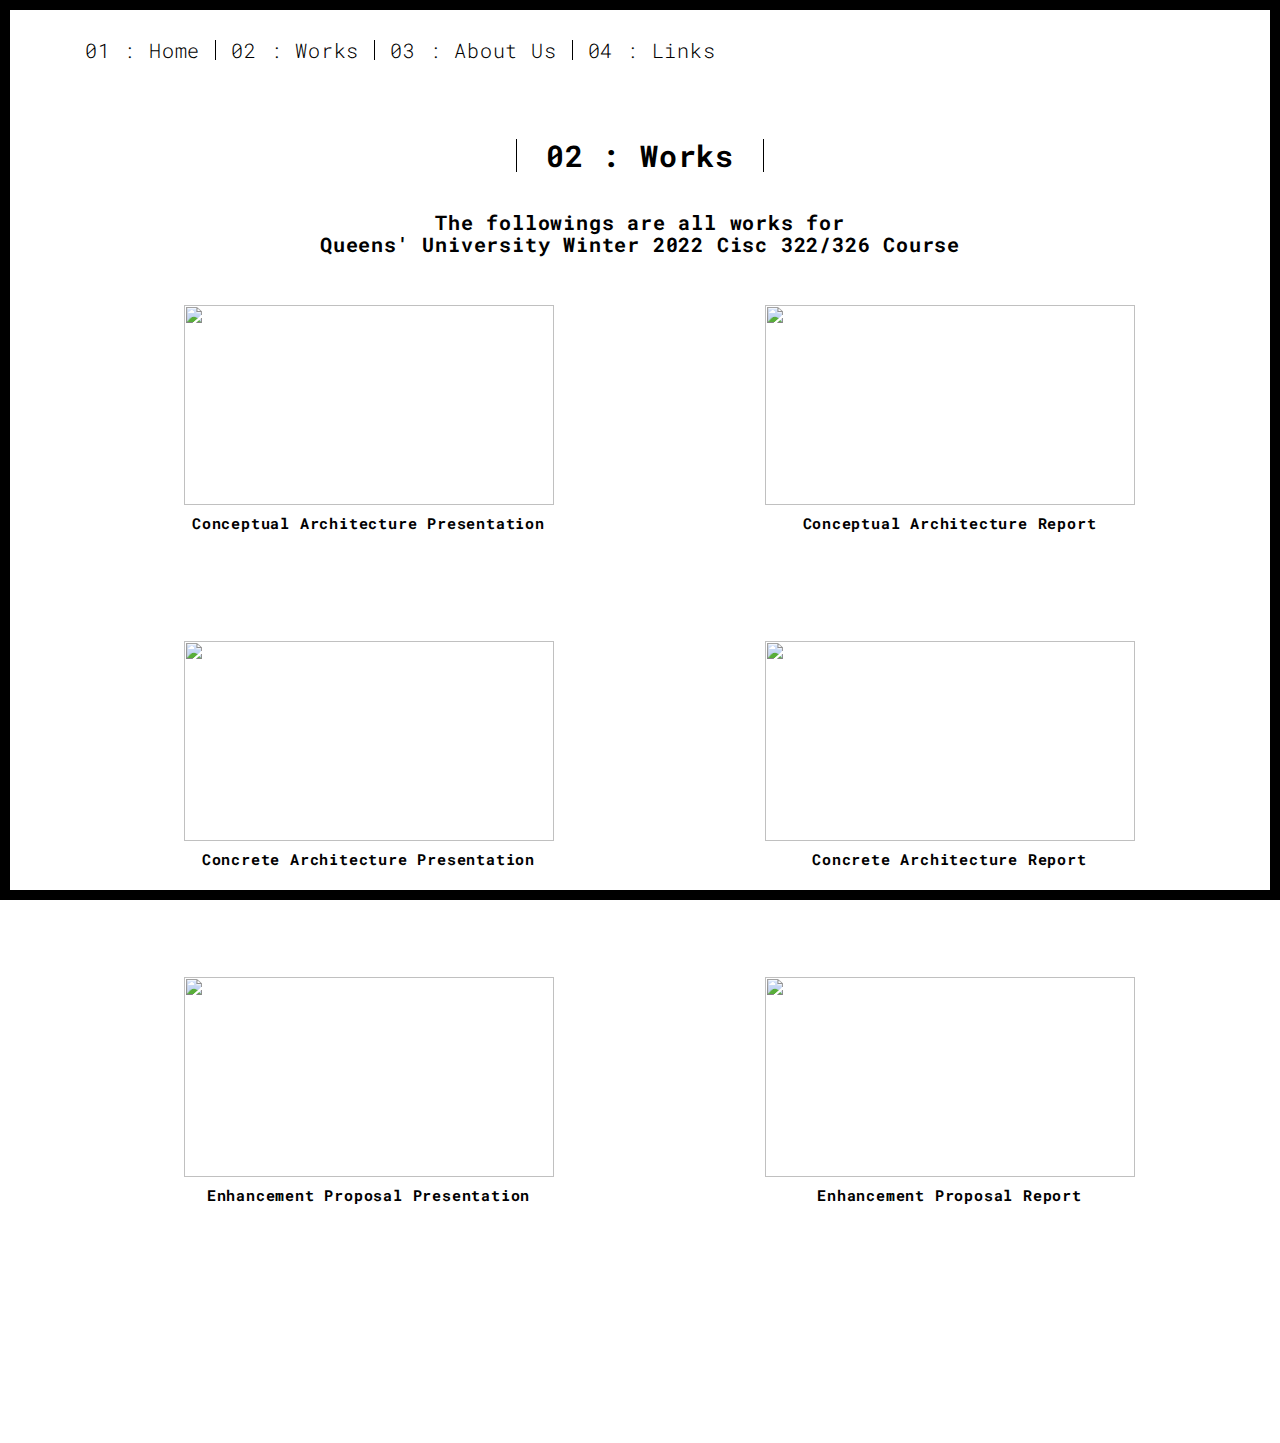
==== commit cc0c24f2: "update: update the link for A1 Presentation and Report" ====
--- a/works.html
+++ b/works.html
@@ -6,18 +6,16 @@
   <meta content="IE=edge" http-equiv="X-UA-Compatible">
   <meta content="width=device-width,initial-scale=1" name="viewport">
   <meta content="description" name="description">
-  <meta name="google" content="notranslate" />
-  <meta content="Mashup templates have been developped by Orson.io team" name="author">
 
   <!-- Disable tap highlight on IE -->
   <meta name="msapplication-tap-highlight" content="no">
-  
-  <link rel="apple-touch-icon" sizes="180x180" href="./assets/apple-icon-180x180.png">
-  <link href="./assets/favicon.ico" rel="icon">
 
-  <title>Title page</title>  
+  <title>Works</title>  
 
-<link href="./main.3f6952e4.css" rel="stylesheet"></head>
+  <link rel="stylesheet" href="styles.css">
+  <link rel="stylesheet" href="all.css"> <!--load all styles -->
+  <script defer src="all.js"></script> <!--load all styles -->
+</head>
 
 <body class="">
 <div id="site-border-left"></div>
@@ -37,152 +35,95 @@
 
       <div class="collapse navbar-collapse" id="navbar-collapse">
         <ul class="nav navbar-nav ">
-          <li><a href="./index.html" title="">01 : Home</a></li>
-          <li><a href="./works.html" title="">02 : Works</a></li>
-          <li><a href="./about.html" title="">03 : About me</a></li>
-          <li><a href="./contact.html" title="">04 : Contact</a></li>
-          <li><a href="./components.html" title="">05 : Components</a></li>
+            <li><a style="font-size: 20px;" href="index.html">01 : Home</a></li>
+            <li><a style="font-size: 20px;" href="works.html">02 : Works</a></li>
+            <li><a style="font-size: 20px;" href="about.html">03 : About Us</a></li>
+            <li><a style="font-size: 20px;" href="link.html">04 : Links</a></li>
         </ul>
-
-
       </div> 
     </div>
   </nav>
 </header>
 
 <div class="section-container">
-  <div class="container">
-    <div class="row">
-      
-      <div class="col-sm-8 col-sm-offset-2 section-container-spacer">
-        <div class="text-center">
-          <h1 class="h2">02 : Works</h1>
-          <p>Nulla facilisi. Vivamus vestibulum, elit in scelerisque ultricies, nisl nunc pulvinar ligula, id sodales arcu sapien in nisi. Quisque libero enim, mattis non augue posuere, venenatis dapibus urna.</p>
-        </div>
-      </div>
+    <div class="container">
+      <div class="row">
+        <div class="col-xs-12">
+          <div class="section-container-spacer text-center">
+            <h1 class="h2">02 : Works</h1>
+            <h3>The followings are all works for<br>Queens' University Winter 2022 Cisc 322/326 Course</h3>
+            <!-- <div class="grid-container">
+              <div class="grid-item"><a href="blank.html" target="_blank"><img src="assets/Presentation1.png" height="200px" width="370px"></a>Conceptual Architecture Presentation</div>
+              <div class="grid-item"><a href="blank.html" target="_blank"><img src="assets/Report1.png" height="200px" width="370px"></a>Conceptual Architecture Report</div>
+              <div class="grid-item"><a href="blank.html" target="_blank"><img src="assets/Presentation2.png" height="200px" width="370px"></a>Concrete Architecture Presentation</div>
+              <div class="grid-item"><a href="blank.html" target="_blank"><img src="assets/Report2.png" height="200px" width="370px"></a>Concrete Architecture Report</div>
+              <div class="grid-item"><a href="blank.html" target="_blank"><img src="assets/Presentation3.png" height="200px" width="370px"></a>Enhancement Proposal Presentation</div>
+              <div class="grid-item"><a href="blank.html" target="_blank"><img src="assets/Report3.png" height="200px" width="370px"></a>Enhancement Proposal Report</div>
+            </div> -->
+            <div class="container">
+                <div class="row">
+                    <div class="col-md-6"><a href="https://docs.google.com/presentation/d/e/2PACX-1vQV-XxvDwXYiXCp4CdLirBiEp--lVHbKTPkNinGBpDVYHWCNgxSDitXX2JrGGAMoEBlUQFfTz6IMlo6/pub?start=true&loop=false&delayms=2000" target="_blank"><img src="assets/Presentation1.png" height="200px" width="370px"></a><br><h4 style="font-size:1.5rem; margin-bottom: 5rem;">Conceptual Architecture Presentation</h4></div>
+                    <div class="col-md-6"><a href="https://docs.google.com/document/d/e/2PACX-1vSuXqfhoEa6N5wfxp7eLaCAKcav-31lcD48XbHx9os15DY0KOAJulCIbFLtrOu-W_iRbricX7uXMa-W/pub" target="_blank"><img src="assets/Report1.png" height="200px" width="370px"></a><br><h4 style="font-size:1.5rem;">Conceptual Architecture Report</h4></div>
+                </div>
+                <div class="row">
+                    <div class="col-md-6"><a href="blank.html" target="_blank"><img src="assets/Presentation2.png" height="200px" width="370px"></a><br><h4 style="font-size:1.5rem; margin-bottom: 5rem;">Concrete Architecture Presentation</h4></div>
+                    <div class="col-md-6"><a href="blank.html" target="_blank"><img src="assets/Report2.png" height="200px" width="370px"></a><br><h4 style="font-size:1.5rem;">Concrete Architecture Report</h4></div>
+                </div>
+                <div class="row">
+                    <div class="col-md-6"><a href="blank.html" target="_blank"><img src="assets/Presentation3.png" height="200px" width="370px"></a><br><h4 style="font-size:1.5rem; margin-bottom: 5rem;">Enhancement Proposal Presentation</h4></div>
+                    <div class="col-md-6"><a href="blank.html" target="_blank"><img src="assets/Report3.png" height="200px" width="370px"></a><br><h4 style="font-size:1.5rem;">Enhancement Proposal Report</h4></div>
+                </div>
+            </div>
+              
+            
+          </div>
 
-      <div class="col-md-12">
-     
-      <div id="myCarousel" class="carousel slide projects-carousel">
-        <!-- Carousel items -->
-        <div class="carousel-inner">
-            <div class="item active">
-                <div class="row">
-                    <div class="col-sm-4">
-
-                      <a href="./work.html" title="" class="black-image-project-hover">
-                        <img src="./assets/images/work01-hover.jpg" alt="" class="img-responsive">
-                      </a>
-                      <div class="card-container card-container-lg">
-                        <h4>001/006</h4>
-                        <h3>Fringilla sit amet</h3>
-                        <p>Nulla facilisi. Vivamus vestibulum, elit in scelerisque ultricies.</p>
-                        <a href="./work.html" title="" class="btn btn-default">Discover</a>
-                      </div>
-                    </div>
-                    <div class="col-sm-4">
-                      <a href="./work.html" title="" class="black-image-project-hover">
-                        <img src="./assets/images/work02-hover.jpg" alt="" class="img-responsive">
-                      </a>
-                      <div class="card-container card-container-lg">
-                        <h4>002/006</h4>
-                        <h3>Nulla scelerisque</h3>
-                        <p>Proin pharetra metus id iaculis dignissim. In aliquet lorem ut ex ullamcorper.</p>
-                        <a href="./work.html" title="" class="btn btn-default">Discover</a>
-                      </div>
-                    </div>
-                    <div class="col-sm-4">
-                      <a href="./work.html" title="" class="black-image-project-hover">
-                        <img src="./assets/images/work03-hover.jpg" alt="" class="img-responsive">
-                      </a>
-                      <div class="card-container card-container-lg">
-                        <h4>003/006</h4>
-                        <h3>Vivamus vestibulum</h3>
-                        <p>Fusce sed hendrerit augue, a rhoncus velit. In non lorem mattis, tempor sem sit amet.</p>
-                        <a href="./work.html" title="" class="btn btn-default">Discover</a>
-                      </div>
-                    </div>
-                    
-                </div>
-                <!--/row-->
-            </div>
-            <!--/item-->
-            <div class="item">
-                <div class="row">
-                  <div class="col-sm-4">
-                    <a href="./work.html" class="black-image-project-hover">
-                      <img src="./assets/images/work02-hover.jpg" alt="Image" class="img-responsive">
-                    </a>
-                    <div class="card-container">
-                      <h4>004/006</h4>
-                      <h3>Nulla scelerisque</h3>
-                      <p>Proin pharetra metus id iaculis dignissim. In aliquet lorem ut ex ullamcorper.</p>
-                      <a href="./work.html" class="btn btn-default">Discover</a>
-                    </div>
-                  </div>
-                   <div class="col-sm-4">
-                      <a href="./work.html" class="black-image-project-hover">
-                        <img src="./assets/images/work01-hover.jpg" alt="Image" class="img-responsive">
-                      </a>
-                      <div class="card-container">
-                        <h4>005/006</h4>
-                        <h3>Fringilla sit amet</h3>
-                        <p>Nulla facilisi. Vivamus vestibulum, elit in scelerisque ultricies.</p>
-                        <a href="./work.html" class="btn btn-default">Discover</a>
-                      </div>
-                    </div>
-                    
-                    <div class="col-sm-4">
-                      <a href="./work.html" class="black-image-project-hover">
-                        <img src="./assets/images/work03-hover.jpg" alt="Image" class="img-responsive">
-                      </a>
-                      <div class="card-container">
-                        <h4>006/006</h4>
-                        <h3>Vivamus vestibulum</h3>
-                        <p>Fusce sed hendrerit augue, a rhoncus velit. In non lorem mattis, tempor sem sit amet.</p>
-                        <a href="./work.html" class="btn btn-default">Discover</a>
-                      </div>
-                    </div>
-                    
-                </div>
-                <!--/row-->
-            </div>
-            
-            <!--/item-->
-        </div>
-        <!--/carousel-inner--> 
-        <a class="left carousel-control" href="#myCarousel" data-slide="prev">‹</a>
-
-        <a class="right carousel-control" href="#myCarousel" data-slide="next">›</a>
-     </div>
-
-
-
-    <!--/myCarousel-->
-    </div>
-
-
-
-    </div>
-  </div>
-</div>
-
-
-<footer class="footer-container text-center">
-  <div class="container">
-    <div class="row">
-      <div class="col-xs-12">
-        <p>© UNTITLED | Website created with <a href="http://www.mashup-template.com/" title="Create website with free html template">Mashup Template</a>/<a href="https://www.unsplash.com/" title="Beautiful Free Images">Unsplash</a></p>
+       </div>
       </div>
     </div>
   </div>
-</footer>
+
 
 <script>
   document.addEventListener("DOMContentLoaded", function (event) {
      navActivePage();
   });
 </script>
+
+<style>
+
+.row {
+  display: flex;
+  flex-wrap: wrap;
+  padding: 30px 4px;
+}
+
+/* Create four equal columns that sits next to each other
+.column {
+  flex: 50%;
+  max-width: 50%;
+  padding: 20px 4px;
+}
+.flex {
+    display: flex;
+    flex-wrap: wrap;
+    justify-content: space-between;
+}
+@media (max-width: 600px) {
+  .column {
+    flex: 100%;
+    max-width: 100%;
+  }
+} */
+
+.grid-item {
+  background-color: rgba(255, 255, 255, 0.8);
+  border: 1px solid rgba(0, 0, 0, 0.8);
+  width: 380px;
+  font-size: 1.5em;
+  font-family: Arial, Helvetica, sans-serif;
+}
+</style>
 
 <!-- Google Analytics: change UA-XXXXX-X to be your site's ID 
 
@@ -197,6 +138,6 @@
   ga('send', 'pageview');
 </script>
 
---> <script type="text/javascript" src="./main.70a66962.js"></script></body>
+--> <script type="text/javascript" src="functions.js"></script></body>
 
 </html>--- a/styles.css
+++ b/styles.css
@@ -0,0 +1,58 @@
+@import url(https://fonts.googleapis.com/css?family=Roboto:900|Roboto+Mono:300,400,700);@import url(https://maxcdn.bootstrapcdn.com/font-awesome/4.7.0/css/font-awesome.min.css);/*!
+ * Bootstrap v3.3.7 (http://getbootstrap.com)
+ * Copyright 2011-2016 Twitter, Inc.
+ * Licensed under MIT (https://github.com/twbs/bootstrap/blob/master/LICENSE)
+ */
+/*! normalize.css v3.0.3 | MIT License | github.com/necolas/normalize.css */
+html {
+    font-family:sans-serif;
+    -ms-text-size-adjust:100%;
+    -webkit-text-size-adjust:100%}
+
+body {
+    margin:0;
+}
+#nav {
+    margin-top: 2.5%;
+}
+a {
+    font-size: 30px;
+}
+article,aside,details,figcaption,figure,footer,header,hgroup,main,menu,nav,section,summary {display:block}
+
+audio,canvas,progress,video {
+    display:inline-block;
+    vertical-align:baseline}
+audio:not([controls]){display:none;height:0}[hidden],template{display:none}
+a{background-color:transparent;}
+a:active,a:hover{outline:0}
+abbr[title]{border-bottom:1px dotted}
+b,strong{font-weight:700}
+dfn{font-style:italic}
+h1{font-size:2em;margin:.67em 0}
+mark{background:#ff0;color:#000}
+small{font-size:90%}
+sub,sup{
+    font-size:85%;
+    line-height:0;
+    position:relative;
+    vertical-align:baseline}
+sup{top:-.5em}
+sub{bottom:-.25em}
+img{border:0}
+svg:not(:root){overflow:hidden}
+figure{margin:1em 40px}
+hr{box-sizing:content-box;height:0}
+pre{overflow:auto}
+code,kbd,pre,samp{font-family:monospace,monospace;font-size:1em}
+button,input,optgroup,select,textarea{color:inherit;font:inherit;margin:0}
+button{overflow:visible}
+button,select{text-transform:none}
+button,html input[type=button],input[type=reset],input[type=submit]{-webkit-appearance:button;cursor:pointer}
+button[disabled],html input[disabled]{cursor:default}button::-moz-focus-inner,input::-moz-focus-inner{border:0;padding:0}
+input{line-height:normal}
+input[type=checkbox],input[type=radio]{box-sizing:border-box;padding:0}input[type=number]::-webkit-inner-spin-button,input[type=number]::-webkit-outer-spin-button{height:auto}input[type=search]{-webkit-appearance:textfield;box-sizing:content-box}input[type=search]::-webkit-search-cancel-button,input[type=search]::-webkit-search-decoration{-webkit-appearance:none}fieldset{border:1px solid silver;margin:0 2px;padding:.35em .625em .75em}textarea{overflow:auto}optgroup{font-weight:700}table{border-collapse:collapse;border-spacing:0}td,th{padding:0}
+
+/*! Source: https://github.com/h5bp/html5-boilerplate/blob/master/src/css/main.css */
+@media print{*,:after,:before{background:transparent!important;color:#000!important;box-shadow:none!important;text-shadow:none!important}a,a:visited{text-decoration:underline}a[href]:after{content:" (" attr(href) ")"}abbr[title]:after{content:" (" attr(title) ")"}a[href^="#"]:after,a[href^="javascript:"]:after{content:""}blockquote,pre{border:1px solid #999;page-break-inside:avoid}thead{display:table-header-group}img,tr{page-break-inside:avoid}img{max-width:100%!important}h2,h3,p{orphans:3;widows:3}h2,h3{page-break-after:avoid}.navbar{display:none}.btn>.caret,.dropup>.btn>.caret{border-top-color:#000!important}.label{border:1px solid #000}.table{border-collapse:collapse!important}.table td,.table th{background-color:#fff!important}.table-bordered td,.table-bordered th{border:1px solid #ddd!important}}*,:after,:before{-webkit-box-sizing:border-box;-moz-box-sizing:border-box;box-sizing:border-box}html{font-size:10px;-webkit-tap-highlight-color:transparent}body{font-family:Roboto Mono,Helvetica,Arial,sans-serif;font-size:11px;line-height:1.78;color:#000;background-color:#fff}button,input,select,textarea{font-family:inherit;font-size:inherit;line-height:inherit}a{color:#001aff;text-decoration:none;font-size:30px}a:focus,a:hover{color:#0012b3;text-decoration:underline}a:focus{outline:5px auto -webkit-focus-ring-color;outline-offset:-2px}figure{margin:0}img{vertical-align:middle}.img-responsive{display:block;max-width:100%;height:auto}.img-rounded{border-radius:0}.img-thumbnail{padding:4px;line-height:1.78;background-color:#fff;border:1px solid #ddd;border-radius:0;-webkit-transition:all .2s ease-in-out;-o-transition:all .2s ease-in-out;transition:all .2s ease-in-out;display:inline-block;max-width:100%;height:auto}.img-circle{border-radius:50%}hr{margin-top:19px;margin-bottom:19px;border:0;border-top:1px solid #eee}.sr-only{position:absolute;width:1px;height:1px;margin:-1px;padding:0;overflow:hidden;clip:rect(0,0,0,0);border:0}.sr-only-focusable:active,.sr-only-focusable:focus{position:static;width:auto;height:auto;margin:0;overflow:visible;clip:auto}[role=button]{cursor:pointer}.h1,.h2,.h3,.h4,.h5,.h6,h1,h2,h3,h4,h5,h6{font-family:Roboto Mono,Helvetica,Arial,sans-serif;font-weight:700;line-height:1.1;color:#000}.h1 .small,.h1 small,.h2 .small,.h2 small,.h3 .small,.h3 small,.h4 .small,.h4 small,.h5 .small,.h5 small,.h6 .small,.h6 small,h1 .small,h1 small,h2 .small,h2 small,h3 .small,h3 small,h4 .small,h4 small,h5 .small,h5 small,h6 .small,h6 small{font-weight:400;line-height:1;color:#777}.h1,.h2,.h3,h1,h2,h3{margin-top:19px;margin-bottom:9.5px}.h1 .small,.h1 small,.h2 .small,.h2 small,.h3 .small,.h3 small,h1 .small,h1 small,h2 .small,h2 small,h3 .small,h3 small{font-size:65%}.h4,.h5,.h6,h4,h5,h6{margin-top:9.5px;margin-bottom:9.5px}.h4 .small,.h4 small,.h5 .small,.h5 small,.h6 .small,.h6 small,h4 .small,h4 small,h5 .small,h5 small,h6 .small,h6 small{font-size:75%}.h1,h1{font-size:70px}.h2,h2{font-size:30px}.h3,h3{font-size:20px}.h4,.h5,h4,h5{font-size:11px}.h6,h6{font-size:10px}p{margin:0 0 9.5px}.lead{margin-bottom:19px;font-size:12px;font-weight:300;line-height:1.4}@media (min-width:768px){.lead{font-size:16.5px}}.small,small{font-size:90%}.mark,mark{background-color:#fcf8e3;padding:.2em}.text-left{text-align:left}.text-right{text-align:right}.text-center{text-align:center}.text-justify{text-align:justify}.text-nowrap{white-space:nowrap}.text-lowercase{text-transform:lowercase}.initialism,.text-uppercase{text-transform:uppercase}.text-capitalize{text-transform:capitalize}.text-muted{color:#777}.text-primary{color:#001aff}a.text-primary:focus,a.text-primary:hover{color:#0015cc}.text-success{color:#fff}a.text-success:focus,a.text-success:hover{color:#e6e6e6}.text-info{color:#31708f}a.text-info:focus,a.text-info:hover{color:#245269}.text-warning{color:#8a6d3b}a.text-warning:focus,a.text-warning:hover{color:#66512c}.text-danger{color:#fff}a.text-danger:focus,a.text-danger:hover{color:#e6e6e6}.bg-primary{color:#fff;background-color:#001aff}a.bg-primary:focus,a.bg-primary:hover{background-color:#0015cc}.bg-success,a.bg-success:focus,a.bg-success:hover{background-color:#000}.bg-info{background-color:#d9edf7}a.bg-info:focus,a.bg-info:hover{background-color:#afd9ee}.bg-warning{background-color:#fcf8e3}a.bg-warning:focus,a.bg-warning:hover{background-color:#f7ecb5}.bg-danger{background-color:red}a.bg-danger:focus,a.bg-danger:hover{background-color:#c00}.page-header{padding-bottom:8.5px;margin:38px 0 19px;border-bottom:1px solid #eee}ol,ul{margin-top:0;margin-bottom:9.5px}ol ol,ol ul,ul ol,ul ul{margin-bottom:0}.list-inline,.list-unstyled{padding-left:0;list-style:none}.list-inline{margin-left:-5px}.list-inline>li{display:inline-block;padding-left:5px;padding-right:5px}dl{margin-top:0;margin-bottom:19px}dd,dt{line-height:1.78}dt{font-weight:700}dd{margin-left:0}.dl-horizontal dd:after,.dl-horizontal dd:before{content:" ";display:table}.dl-horizontal dd:after{clear:both}@media (min-width:768px){.dl-horizontal dt{float:left;width:160px;clear:left;text-align:right;overflow:hidden;text-overflow:ellipsis;white-space:nowrap}.dl-horizontal dd{margin-left:180px}}abbr[data-original-title],abbr[title]{cursor:help;border-bottom:1px dotted #777}.initialism{font-size:90%}blockquote{padding:9.5px 19px;margin:0 0 19px;font-size:13.75px;border-left:5px solid #eee}blockquote ol:last-child,blockquote p:last-child,blockquote ul:last-child{margin-bottom:0}blockquote .small,blockquote footer,blockquote small{display:block;font-size:80%;line-height:1.78;color:#777}blockquote .small:before,blockquote footer:before,blockquote small:before{content:"\2014   \A0"}.blockquote-reverse,blockquote.pull-right{padding-right:15px;padding-left:0;border-right:5px solid #eee;border-left:0;text-align:right}.blockquote-reverse .small:before,.blockquote-reverse footer:before,.blockquote-reverse small:before,blockquote.pull-right .small:before,blockquote.pull-right footer:before,blockquote.pull-right small:before{content:""}.blockquote-reverse .small:after,.blockquote-reverse footer:after,.blockquote-reverse small:after,blockquote.pull-right .small:after,blockquote.pull-right footer:after,blockquote.pull-right small:after{content:"\A0   \2014"}address{margin-bottom:19px;font-style:normal;line-height:1.78}code,kbd,pre,samp{font-family:Menlo,Monaco,Consolas,Courier New,monospace}code{color:#c7254e;background-color:#f9f2f4}code,kbd{padding:2px 4px;font-size:90%;border-radius:0}kbd{color:#fff;background-color:#333;box-shadow:inset 0 -1px 0 rgba(0,0,0,.25)}kbd kbd{padding:0;font-size:100%;font-weight:700;box-shadow:none}pre{display:block;padding:9px;margin:0 0 9.5px;font-size:10px;line-height:1.78;word-break:break-all;word-wrap:break-word;color:#333;background-color:#f5f5f5;border:1px solid #ccc;border-radius:0}pre code{padding:0;font-size:inherit;color:inherit;white-space:pre-wrap;background-color:transparent;border-radius:0}.pre-scrollable{max-height:340px;overflow-y:scroll}.container{margin-right:auto;margin-left:auto;padding-left:15px;padding-right:15px}.container:after,.container:before{content:" ";display:table}.container:after{clear:both}@media (min-width:768px){.container{width:750px}}@media (min-width:992px){.container{width:970px}}@media (min-width:1200px){.container{width:1170px}}.container-fluid{margin-right:auto;margin-left:auto;padding-left:15px;padding-right:15px}.container-fluid:after,.container-fluid:before{content:" ";display:table}.container-fluid:after{clear:both}.row{margin-left:-15px;margin-right:-15px}.row:after,.row:before{content:" ";display:table}.row:after{clear:both}.col-lg-1,.col-lg-2,.col-lg-3,.col-lg-4,.col-lg-5,.col-lg-6,.col-lg-7,.col-lg-8,.col-lg-9,.col-lg-10,.col-lg-11,.col-lg-12,.col-md-1,.col-md-2,.col-md-3,.col-md-4,.col-md-5,.col-md-6,.col-md-7,.col-md-8,.col-md-9,.col-md-10,.col-md-11,.col-md-12,.col-sm-1,.col-sm-2,.col-sm-3,.col-sm-4,.col-sm-5,.col-sm-6,.col-sm-7,.col-sm-8,.col-sm-9,.col-sm-10,.col-sm-11,.col-sm-12,.col-xs-1,.col-xs-2,.col-xs-3,.col-xs-4,.col-xs-5,.col-xs-6,.col-xs-7,.col-xs-8,.col-xs-9,.col-xs-10,.col-xs-11,.col-xs-12{position:relative;min-height:1px;padding-left:15px;padding-right:15px}.col-xs-1,.col-xs-2,.col-xs-3,.col-xs-4,.col-xs-5,.col-xs-6,.col-xs-7,.col-xs-8,.col-xs-9,.col-xs-10,.col-xs-11,.col-xs-12{float:left}.col-xs-1{width:8.33333%}.col-xs-2{width:16.66667%}.col-xs-3{width:25%}.col-xs-4{width:33.33333%}.col-xs-5{width:41.66667%}.col-xs-6{width:50%}.col-xs-7{width:58.33333%}.col-xs-8{width:66.66667%}.col-xs-9{width:75%}.col-xs-10{width:83.33333%}.col-xs-11{width:91.66667%}.col-xs-12{width:100%}.col-xs-pull-0{right:auto}.col-xs-pull-1{right:8.33333%}.col-xs-pull-2{right:16.66667%}.col-xs-pull-3{right:25%}.col-xs-pull-4{right:33.33333%}.col-xs-pull-5{right:41.66667%}.col-xs-pull-6{right:50%}.col-xs-pull-7{right:58.33333%}.col-xs-pull-8{right:66.66667%}.col-xs-pull-9{right:75%}.col-xs-pull-10{right:83.33333%}.col-xs-pull-11{right:91.66667%}.col-xs-pull-12{right:100%}.col-xs-push-0{left:auto}.col-xs-push-1{left:8.33333%}.col-xs-push-2{left:16.66667%}.col-xs-push-3{left:25%}.col-xs-push-4{left:33.33333%}.col-xs-push-5{left:41.66667%}.col-xs-push-6{left:50%}.col-xs-push-7{left:58.33333%}.col-xs-push-8{left:66.66667%}.col-xs-push-9{left:75%}.col-xs-push-10{left:83.33333%}.col-xs-push-11{left:91.66667%}.col-xs-push-12{left:100%}.col-xs-offset-0{margin-left:0}.col-xs-offset-1{margin-left:8.33333%}.col-xs-offset-2{margin-left:16.66667%}.col-xs-offset-3{margin-left:25%}.col-xs-offset-4{margin-left:33.33333%}.col-xs-offset-5{margin-left:41.66667%}.col-xs-offset-6{margin-left:50%}.col-xs-offset-7{margin-left:58.33333%}.col-xs-offset-8{margin-left:66.66667%}.col-xs-offset-9{margin-left:75%}.col-xs-offset-10{margin-left:83.33333%}.col-xs-offset-11{margin-left:91.66667%}.col-xs-offset-12{margin-left:100%}@media (min-width:768px){.col-sm-1,.col-sm-2,.col-sm-3,.col-sm-4,.col-sm-5,.col-sm-6,.col-sm-7,.col-sm-8,.col-sm-9,.col-sm-10,.col-sm-11,.col-sm-12{float:left}.col-sm-1{width:8.33333%}.col-sm-2{width:16.66667%}.col-sm-3{width:25%}.col-sm-4{width:33.33333%}.col-sm-5{width:41.66667%}.col-sm-6{width:50%}.col-sm-7{width:58.33333%}.col-sm-8{width:66.66667%}.col-sm-9{width:75%}.col-sm-10{width:83.33333%}.col-sm-11{width:91.66667%}.col-sm-12{width:100%}.col-sm-pull-0{right:auto}.col-sm-pull-1{right:8.33333%}.col-sm-pull-2{right:16.66667%}.col-sm-pull-3{right:25%}.col-sm-pull-4{right:33.33333%}.col-sm-pull-5{right:41.66667%}.col-sm-pull-6{right:50%}.col-sm-pull-7{right:58.33333%}.col-sm-pull-8{right:66.66667%}.col-sm-pull-9{right:75%}.col-sm-pull-10{right:83.33333%}.col-sm-pull-11{right:91.66667%}.col-sm-pull-12{right:100%}.col-sm-push-0{left:auto}.col-sm-push-1{left:8.33333%}.col-sm-push-2{left:16.66667%}.col-sm-push-3{left:25%}.col-sm-push-4{left:33.33333%}.col-sm-push-5{left:41.66667%}.col-sm-push-6{left:50%}.col-sm-push-7{left:58.33333%}.col-sm-push-8{left:66.66667%}.col-sm-push-9{left:75%}.col-sm-push-10{left:83.33333%}.col-sm-push-11{left:91.66667%}.col-sm-push-12{left:100%}.col-sm-offset-0{margin-left:0}.col-sm-offset-1{margin-left:8.33333%}.col-sm-offset-2{margin-left:16.66667%}.col-sm-offset-3{margin-left:25%}.col-sm-offset-4{margin-left:33.33333%}.col-sm-offset-5{margin-left:41.66667%}.col-sm-offset-6{margin-left:50%}.col-sm-offset-7{margin-left:58.33333%}.col-sm-offset-8{margin-left:66.66667%}.col-sm-offset-9{margin-left:75%}.col-sm-offset-10{margin-left:83.33333%}.col-sm-offset-11{margin-left:91.66667%}.col-sm-offset-12{margin-left:100%}}@media (min-width:992px){.col-md-1,.col-md-2,.col-md-3,.col-md-4,.col-md-5,.col-md-6,.col-md-7,.col-md-8,.col-md-9,.col-md-10,.col-md-11,.col-md-12{float:left}.col-md-1{width:8.33333%}.col-md-2{width:16.66667%}.col-md-3{width:25%}.col-md-4{width:33.33333%}.col-md-5{width:41.66667%}.col-md-6{width:50%}.col-md-7{width:58.33333%}.col-md-8{width:66.66667%}.col-md-9{width:75%}.col-md-10{width:83.33333%}.col-md-11{width:91.66667%}.col-md-12{width:100%}.col-md-pull-0{right:auto}.col-md-pull-1{right:8.33333%}.col-md-pull-2{right:16.66667%}.col-md-pull-3{right:25%}.col-md-pull-4{right:33.33333%}.col-md-pull-5{right:41.66667%}.col-md-pull-6{right:50%}.col-md-pull-7{right:58.33333%}.col-md-pull-8{right:66.66667%}.col-md-pull-9{right:75%}.col-md-pull-10{right:83.33333%}.col-md-pull-11{right:91.66667%}.col-md-pull-12{right:100%}.col-md-push-0{left:auto}.col-md-push-1{left:8.33333%}.col-md-push-2{left:16.66667%}.col-md-push-3{left:25%}.col-md-push-4{left:33.33333%}.col-md-push-5{left:41.66667%}.col-md-push-6{left:50%}.col-md-push-7{left:58.33333%}.col-md-push-8{left:66.66667%}.col-md-push-9{left:75%}.col-md-push-10{left:83.33333%}.col-md-push-11{left:91.66667%}.col-md-push-12{left:100%}.col-md-offset-0{margin-left:0}.col-md-offset-1{margin-left:8.33333%}.col-md-offset-2{margin-left:16.66667%}.col-md-offset-3{margin-left:25%}.col-md-offset-4{margin-left:33.33333%}.col-md-offset-5{margin-left:41.66667%}.col-md-offset-6{margin-left:50%}.col-md-offset-7{margin-left:58.33333%}.col-md-offset-8{margin-left:66.66667%}.col-md-offset-9{margin-left:75%}.col-md-offset-10{margin-left:83.33333%}.col-md-offset-11{margin-left:91.66667%}.col-md-offset-12{margin-left:100%}}@media (min-width:1200px){.col-lg-1,.col-lg-2,.col-lg-3,.col-lg-4,.col-lg-5,.col-lg-6,.col-lg-7,.col-lg-8,.col-lg-9,.col-lg-10,.col-lg-11,.col-lg-12{float:left}.col-lg-1{width:8.33333%}.col-lg-2{width:16.66667%}.col-lg-3{width:25%}.col-lg-4{width:33.33333%}.col-lg-5{width:41.66667%}.col-lg-6{width:50%}.col-lg-7{width:58.33333%}.col-lg-8{width:66.66667%}.col-lg-9{width:75%}.col-lg-10{width:83.33333%}.col-lg-11{width:91.66667%}.col-lg-12{width:100%}.col-lg-pull-0{right:auto}.col-lg-pull-1{right:8.33333%}.col-lg-pull-2{right:16.66667%}.col-lg-pull-3{right:25%}.col-lg-pull-4{right:33.33333%}.col-lg-pull-5{right:41.66667%}.col-lg-pull-6{right:50%}.col-lg-pull-7{right:58.33333%}.col-lg-pull-8{right:66.66667%}.col-lg-pull-9{right:75%}.col-lg-pull-10{right:83.33333%}.col-lg-pull-11{right:91.66667%}.col-lg-pull-12{right:100%}.col-lg-push-0{left:auto}.col-lg-push-1{left:8.33333%}.col-lg-push-2{left:16.66667%}.col-lg-push-3{left:25%}.col-lg-push-4{left:33.33333%}.col-lg-push-5{left:41.66667%}.col-lg-push-6{left:50%}.col-lg-push-7{left:58.33333%}.col-lg-push-8{left:66.66667%}.col-lg-push-9{left:75%}.col-lg-push-10{left:83.33333%}.col-lg-push-11{left:91.66667%}.col-lg-push-12{left:100%}.col-lg-offset-0{margin-left:0}.col-lg-offset-1{margin-left:8.33333%}.col-lg-offset-2{margin-left:16.66667%}.col-lg-offset-3{margin-left:25%}.col-lg-offset-4{margin-left:33.33333%}.col-lg-offset-5{margin-left:41.66667%}.col-lg-offset-6{margin-left:50%}.col-lg-offset-7{margin-left:58.33333%}.col-lg-offset-8{margin-left:66.66667%}.col-lg-offset-9{margin-left:75%}.col-lg-offset-10{margin-left:83.33333%}.col-lg-offset-11{margin-left:91.66667%}.col-lg-offset-12{margin-left:100%}}table{background-color:transparent}caption{padding-top:8px;padding-bottom:8px;color:#777}caption,th{text-align:left}.table{width:100%;max-width:100%;margin-bottom:19px}.table>tbody>tr>td,.table>tbody>tr>th,.table>tfoot>tr>td,.table>tfoot>tr>th,.table>thead>tr>td,.table>thead>tr>th{padding:8px;line-height:1.78;vertical-align:top;border-top:1px solid #ddd}.table>thead>tr>th{vertical-align:bottom;border-bottom:2px solid #ddd}.table>caption+thead>tr:first-child>td,.table>caption+thead>tr:first-child>th,.table>colgroup+thead>tr:first-child>td,.table>colgroup+thead>tr:first-child>th,.table>thead:first-child>tr:first-child>td,.table>thead:first-child>tr:first-child>th{border-top:0}.table>tbody+tbody{border-top:2px solid #ddd}.table .table{background-color:#fff}.table-condensed>tbody>tr>td,.table-condensed>tbody>tr>th,.table-condensed>tfoot>tr>td,.table-condensed>tfoot>tr>th,.table-condensed>thead>tr>td,.table-condensed>thead>tr>th{padding:5px}.table-bordered,.table-bordered>tbody>tr>td,.table-bordered>tbody>tr>th,.table-bordered>tfoot>tr>td,.table-bordered>tfoot>tr>th,.table-bordered>thead>tr>td,.table-bordered>thead>tr>th{border:1px solid #ddd}.table-bordered>thead>tr>td,.table-bordered>thead>tr>th{border-bottom-width:2px}.table-striped>tbody>tr:nth-of-type(odd){background-color:#f9f9f9}.table-hover>tbody>tr:hover{background-color:#f5f5f5}table col[class*=col-]{position:static;float:none;display:table-column}table td[class*=col-],table th[class*=col-]{position:static;float:none;display:table-cell}.table>tbody>tr.active>td,.table>tbody>tr.active>th,.table>tbody>tr>td.active,.table>tbody>tr>th.active,.table>tfoot>tr.active>td,.table>tfoot>tr.active>th,.table>tfoot>tr>td.active,.table>tfoot>tr>th.active,.table>thead>tr.active>td,.table>thead>tr.active>th,.table>thead>tr>td.active,.table>thead>tr>th.active{background-color:#f5f5f5}.table-hover>tbody>tr.active:hover>td,.table-hover>tbody>tr.active:hover>th,.table-hover>tbody>tr:hover>.active,.table-hover>tbody>tr>td.active:hover,.table-hover>tbody>tr>th.active:hover{background-color:#e8e8e8}.table-hover>tbody>tr.success:hover>td,.table-hover>tbody>tr.success:hover>th,.table-hover>tbody>tr:hover>.success,.table-hover>tbody>tr>td.success:hover,.table-hover>tbody>tr>th.success:hover,.table>tbody>tr.success>td,.table>tbody>tr.success>th,.table>tbody>tr>td.success,.table>tbody>tr>th.success,.table>tfoot>tr.success>td,.table>tfoot>tr.success>th,.table>tfoot>tr>td.success,.table>tfoot>tr>th.success,.table>thead>tr.success>td,.table>thead>tr.success>th,.table>thead>tr>td.success,.table>thead>tr>th.success{background-color:#000}.table>tbody>tr.info>td,.table>tbody>tr.info>th,.table>tbody>tr>td.info,.table>tbody>tr>th.info,.table>tfoot>tr.info>td,.table>tfoot>tr.info>th,.table>tfoot>tr>td.info,.table>tfoot>tr>th.info,.table>thead>tr.info>td,.table>thead>tr.info>th,.table>thead>tr>td.info,.table>thead>tr>th.info{background-color:#d9edf7}.table-hover>tbody>tr.info:hover>td,.table-hover>tbody>tr.info:hover>th,.table-hover>tbody>tr:hover>.info,.table-hover>tbody>tr>td.info:hover,.table-hover>tbody>tr>th.info:hover{background-color:#c4e3f3}.table>tbody>tr.warning>td,.table>tbody>tr.warning>th,.table>tbody>tr>td.warning,.table>tbody>tr>th.warning,.table>tfoot>tr.warning>td,.table>tfoot>tr.warning>th,.table>tfoot>tr>td.warning,.table>tfoot>tr>th.warning,.table>thead>tr.warning>td,.table>thead>tr.warning>th,.table>thead>tr>td.warning,.table>thead>tr>th.warning{background-color:#fcf8e3}.table-hover>tbody>tr.warning:hover>td,.table-hover>tbody>tr.warning:hover>th,.table-hover>tbody>tr:hover>.warning,.table-hover>tbody>tr>td.warning:hover,.table-hover>tbody>tr>th.warning:hover{background-color:#faf2cc}.table>tbody>tr.danger>td,.table>tbody>tr.danger>th,.table>tbody>tr>td.danger,.table>tbody>tr>th.danger,.table>tfoot>tr.danger>td,.table>tfoot>tr.danger>th,.table>tfoot>tr>td.danger,.table>tfoot>tr>th.danger,.table>thead>tr.danger>td,.table>thead>tr.danger>th,.table>thead>tr>td.danger,.table>thead>tr>th.danger{background-color:red}.table-hover>tbody>tr.danger:hover>td,.table-hover>tbody>tr.danger:hover>th,.table-hover>tbody>tr:hover>.danger,.table-hover>tbody>tr>td.danger:hover,.table-hover>tbody>tr>th.danger:hover{background-color:#e60000}.table-responsive{overflow-x:auto;min-height:.01%}@media screen and (max-width:767px){.table-responsive{width:100%;margin-bottom:14.25px;overflow-y:hidden;-ms-overflow-style:-ms-autohiding-scrollbar;border:1px solid #ddd}.table-responsive>.table{margin-bottom:0}.table-responsive>.table>tbody>tr>td,.table-responsive>.table>tbody>tr>th,.table-responsive>.table>tfoot>tr>td,.table-responsive>.table>tfoot>tr>th,.table-responsive>.table>thead>tr>td,.table-responsive>.table>thead>tr>th{white-space:nowrap}.table-responsive>.table-bordered{border:0}.table-responsive>.table-bordered>tbody>tr>td:first-child,.table-responsive>.table-bordered>tbody>tr>th:first-child,.table-responsive>.table-bordered>tfoot>tr>td:first-child,.table-responsive>.table-bordered>tfoot>tr>th:first-child,.table-responsive>.table-bordered>thead>tr>td:first-child,.table-responsive>.table-bordered>thead>tr>th:first-child{border-left:0}.table-responsive>.table-bordered>tbody>tr>td:last-child,.table-responsive>.table-bordered>tbody>tr>th:last-child,.table-responsive>.table-bordered>tfoot>tr>td:last-child,.table-responsive>.table-bordered>tfoot>tr>th:last-child,.table-responsive>.table-bordered>thead>tr>td:last-child,.table-responsive>.table-bordered>thead>tr>th:last-child{border-right:0}.table-responsive>.table-bordered>tbody>tr:last-child>td,.table-responsive>.table-bordered>tbody>tr:last-child>th,.table-responsive>.table-bordered>tfoot>tr:last-child>td,.table-responsive>.table-bordered>tfoot>tr:last-child>th{border-bottom:0}}fieldset{margin:0;min-width:0}fieldset,legend{padding:0;border:0}legend{display:block;width:100%;margin-bottom:19px;font-size:16.5px;line-height:inherit;color:#333;border-bottom:1px solid #e5e5e5}label{display:inline-block;max-width:100%;margin-bottom:5px;font-weight:700}input[type=search]{-webkit-box-sizing:border-box;-moz-box-sizing:border-box;box-sizing:border-box}input[type=checkbox],input[type=radio]{margin:4px 0 0;margin-top:1px\9;line-height:normal}input[type=file]{display:block}input[type=range]{display:block;width:100%}select[multiple],select[size]{height:auto}input[type=checkbox]:focus,input[type=file]:focus,input[type=radio]:focus{outline:5px auto -webkit-focus-ring-color;outline-offset:-2px}output{padding-top:9px}.form-control,output{display:block;font-size:11px;line-height:1.78;color:#555}.form-control{width:100%;height:40px;padding:8px 14px;background-color:#fff;background-image:none;border:1px solid #000;border-radius:0;-webkit-box-shadow:inset 0 1px 1px rgba(0,0,0,.075);box-shadow:inset 0 1px 1px rgba(0,0,0,.075);-webkit-transition:border-color .15s ease-in-out,box-shadow .15s ease-in-out;-o-transition:border-color ease-in-out .15s,box-shadow ease-in-out .15s;transition:border-color .15s ease-in-out,box-shadow .15s ease-in-out}.form-control:focus{border-color:#66afe9;-webkit-box-shadow:inset 0 1px 1px rgba(0,0,0,.075),0 0 8px rgba(102,175,233,.6);box-shadow:inset 0 1px 1px rgba(0,0,0,.075),0 0 8px rgba(102,175,233,.6)}.form-control::-moz-placeholder{color:#999;opacity:1}.form-control:-ms-input-placeholder{color:#999}.form-control::-webkit-input-placeholder{color:#999}.form-control::-ms-expand{border:0;background-color:transparent}.form-control[disabled],.form-control[readonly],fieldset[disabled] .form-control{background-color:#eee;opacity:1}.form-control[disabled],fieldset[disabled] .form-control{cursor:not-allowed}textarea.form-control{height:auto}input[type=search]{-webkit-appearance:none}@media screen and (-webkit-min-device-pixel-ratio:0){input[type=date].form-control,input[type=datetime-local].form-control,input[type=month].form-control,input[type=time].form-control{line-height:40px}.input-group-sm>.input-group-btn>input[type=date].btn,.input-group-sm>.input-group-btn>input[type=datetime-local].btn,.input-group-sm>.input-group-btn>input[type=month].btn,.input-group-sm>.input-group-btn>input[type=time].btn,.input-group-sm>input[type=date].form-control,.input-group-sm>input[type=date].input-group-addon,.input-group-sm>input[type=datetime-local].form-control,.input-group-sm>input[type=datetime-local].input-group-addon,.input-group-sm>input[type=month].form-control,.input-group-sm>input[type=month].input-group-addon,.input-group-sm>input[type=time].form-control,.input-group-sm>input[type=time].input-group-addon,.input-group-sm input[type=date],.input-group-sm input[type=datetime-local],.input-group-sm input[type=month],.input-group-sm input[type=time],input[type=date].input-sm,input[type=datetime-local].input-sm,input[type=month].input-sm,input[type=time].input-sm{line-height:27px}.input-group-lg>.input-group-btn>input[type=date].btn,.input-group-lg>.input-group-btn>input[type=datetime-local].btn,.input-group-lg>.input-group-btn>input[type=month].btn,.input-group-lg>.input-group-btn>input[type=time].btn,.input-group-lg>input[type=date].form-control,.input-group-lg>input[type=date].input-group-addon,.input-group-lg>input[type=datetime-local].form-control,.input-group-lg>input[type=datetime-local].input-group-addon,.input-group-lg>input[type=month].form-control,.input-group-lg>input[type=month].input-group-addon,.input-group-lg>input[type=time].form-control,.input-group-lg>input[type=time].input-group-addon,.input-group-lg input[type=date],.input-group-lg input[type=datetime-local],.input-group-lg input[type=month],.input-group-lg input[type=time],input[type=date].input-lg,input[type=datetime-local].input-lg,input[type=month].input-lg,input[type=time].input-lg{line-height:41px}}.form-group{margin-bottom:15px}.checkbox,.radio{position:relative;display:block;margin-top:10px;margin-bottom:10px}.checkbox label,.radio label{min-height:19px;padding-left:20px;margin-bottom:0;font-weight:400;cursor:pointer}.checkbox-inline input[type=checkbox],.checkbox input[type=checkbox],.radio-inline input[type=radio],.radio input[type=radio]{position:absolute;margin-left:-20px;margin-top:4px\9}.checkbox+.checkbox,.radio+.radio{margin-top:-5px}.checkbox-inline,.radio-inline{position:relative;display:inline-block;padding-left:20px;margin-bottom:0;vertical-align:middle;font-weight:400;cursor:pointer}.checkbox-inline+.checkbox-inline,.radio-inline+.radio-inline{margin-top:0;margin-left:10px}.checkbox-inline.disabled,.checkbox.disabled label,.radio-inline.disabled,.radio.disabled label,fieldset[disabled] .checkbox-inline,fieldset[disabled] .checkbox label,fieldset[disabled] .radio-inline,fieldset[disabled] .radio label,fieldset[disabled] input[type=checkbox],fieldset[disabled] input[type=radio],input[type=checkbox].disabled,input[type=checkbox][disabled],input[type=radio].disabled,input[type=radio][disabled]{cursor:not-allowed}.form-control-static{padding-top:9px;padding-bottom:9px;margin-bottom:0;min-height:30px}.form-control-static.input-lg,.form-control-static.input-sm,.input-group-lg>.form-control-static.form-control,.input-group-lg>.form-control-static.input-group-addon,.input-group-lg>.input-group-btn>.form-control-static.btn,.input-group-sm>.form-control-static.form-control,.input-group-sm>.form-control-static.input-group-addon,.input-group-sm>.input-group-btn>.form-control-static.btn{padding-left:0;padding-right:0}.input-group-sm>.form-control,.input-group-sm>.input-group-addon,.input-group-sm>.input-group-btn>.btn,.input-sm{height:27px;padding:5px 10px;font-size:10px;line-height:1.5;border-radius:0}.input-group-sm>.input-group-btn>select.btn,.input-group-sm>select.form-control,.input-group-sm>select.input-group-addon,select.input-sm{height:27px;line-height:27px}.input-group-sm>.input-group-btn>select[multiple].btn,.input-group-sm>.input-group-btn>textarea.btn,.input-group-sm>select[multiple].form-control,.input-group-sm>select[multiple].input-group-addon,.input-group-sm>textarea.form-control,.input-group-sm>textarea.input-group-addon,select[multiple].input-sm,textarea.input-sm{height:auto}.form-group-sm .form-control{height:27px;padding:5px 10px;font-size:10px;line-height:1.5;border-radius:0}.form-group-sm select.form-control{height:27px;line-height:27px}.form-group-sm select[multiple].form-control,.form-group-sm textarea.form-control{height:auto}.form-group-sm .form-control-static{height:27px;min-height:29px;padding:6px 10px;font-size:10px;line-height:1.5}.input-group-lg>.form-control,.input-group-lg>.input-group-addon,.input-group-lg>.input-group-btn>.btn,.input-lg{height:41px;padding:10px 16px;font-size:14px;line-height:1.33333;border-radius:0}.input-group-lg>.input-group-btn>select.btn,.input-group-lg>select.form-control,.input-group-lg>select.input-group-addon,select.input-lg{height:41px;line-height:41px}.input-group-lg>.input-group-btn>select[multiple].btn,.input-group-lg>.input-group-btn>textarea.btn,.input-group-lg>select[multiple].form-control,.input-group-lg>select[multiple].input-group-addon,.input-group-lg>textarea.form-control,.input-group-lg>textarea.input-group-addon,select[multiple].input-lg,textarea.input-lg{height:auto}.form-group-lg .form-control{height:41px;padding:10px 16px;font-size:14px;line-height:1.33333;border-radius:0}.form-group-lg select.form-control{height:41px;line-height:41px}.form-group-lg select[multiple].form-control,.form-group-lg textarea.form-control{height:auto}.form-group-lg .form-control-static{height:41px;min-height:33px;padding:11px 16px;font-size:14px;line-height:1.33333}.has-feedback{position:relative}.has-feedback .form-control{padding-right:50px}.form-control-feedback{position:absolute;top:0;right:0;z-index:2;display:block;width:40px;height:40px;line-height:40px;text-align:center;pointer-events:none}.form-group-lg .form-control+.form-control-feedback,.input-group-lg+.form-control-feedback,.input-group-lg>.form-control+.form-control-feedback,.input-group-lg>.input-group-addon+.form-control-feedback,.input-group-lg>.input-group-btn>.btn+.form-control-feedback,.input-lg+.form-control-feedback{width:41px;height:41px;line-height:41px}.form-group-sm .form-control+.form-control-feedback,.input-group-sm+.form-control-feedback,.input-group-sm>.form-control+.form-control-feedback,.input-group-sm>.input-group-addon+.form-control-feedback,.input-group-sm>.input-group-btn>.btn+.form-control-feedback,.input-sm+.form-control-feedback{width:27px;height:27px;line-height:27px}.has-success .checkbox,.has-success .checkbox-inline,.has-success.checkbox-inline label,.has-success.checkbox label,.has-success .control-label,.has-success .help-block,.has-success .radio,.has-success .radio-inline,.has-success.radio-inline label,.has-success.radio label{color:#fff}.has-success .form-control{border-color:#fff;-webkit-box-shadow:inset 0 1px 1px rgba(0,0,0,.075);box-shadow:inset 0 1px 1px rgba(0,0,0,.075)}.has-success .form-control:focus{border-color:#e6e6e6;-webkit-box-shadow:inset 0 1px 1px rgba(0,0,0,.075),0 0 6px #fff;box-shadow:inset 0 1px 1px rgba(0,0,0,.075),0 0 6px #fff}.has-success .input-group-addon{color:#fff;border-color:#fff;background-color:#000}.has-success .form-control-feedback{color:#fff}.has-warning .checkbox,.has-warning .checkbox-inline,.has-warning.checkbox-inline label,.has-warning.checkbox label,.has-warning .control-label,.has-warning .help-block,.has-warning .radio,.has-warning .radio-inline,.has-warning.radio-inline label,.has-warning.radio label{color:#8a6d3b}.has-warning .form-control{border-color:#8a6d3b;-webkit-box-shadow:inset 0 1px 1px rgba(0,0,0,.075);box-shadow:inset 0 1px 1px rgba(0,0,0,.075)}.has-warning .form-control:focus{border-color:#66512c;-webkit-box-shadow:inset 0 1px 1px rgba(0,0,0,.075),0 0 6px #c0a16b;box-shadow:inset 0 1px 1px rgba(0,0,0,.075),0 0 6px #c0a16b}.has-warning .input-group-addon{color:#8a6d3b;border-color:#8a6d3b;background-color:#fcf8e3}.has-warning .form-control-feedback{color:#8a6d3b}.has-error .checkbox,.has-error .checkbox-inline,.has-error.checkbox-inline label,.has-error.checkbox label,.has-error .control-label,.has-error .help-block,.has-error .radio,.has-error .radio-inline,.has-error.radio-inline label,.has-error.radio label{color:#fff}.has-error .form-control{border-color:#fff;-webkit-box-shadow:inset 0 1px 1px rgba(0,0,0,.075);box-shadow:inset 0 1px 1px rgba(0,0,0,.075)}.has-error .form-control:focus{border-color:#e6e6e6;-webkit-box-shadow:inset 0 1px 1px rgba(0,0,0,.075),0 0 6px #fff;box-shadow:inset 0 1px 1px rgba(0,0,0,.075),0 0 6px #fff}.has-error .input-group-addon{color:#fff;border-color:#fff;background-color:red}.has-error .form-control-feedback{color:#fff}.has-feedback label~.form-control-feedback{top:24px}.has-feedback label.sr-only~.form-control-feedback{top:0}.help-block{display:block;margin-top:5px;margin-bottom:10px;color:#404040}@media (min-width:768px){.form-inline .form-group{display:inline-block;margin-bottom:0;vertical-align:middle}.form-inline .form-control{display:inline-block;width:auto;vertical-align:middle}.form-inline .form-control-static{display:inline-block}.form-inline .input-group{display:inline-table;vertical-align:middle}.form-inline .input-group .form-control,.form-inline .input-group .input-group-addon,.form-inline .input-group .input-group-btn{width:auto}.form-inline .input-group>.form-control{width:100%}.form-inline .control-label{margin-bottom:0;vertical-align:middle}.form-inline .checkbox,.form-inline .radio{display:inline-block;margin-top:0;margin-bottom:0;vertical-align:middle}.form-inline .checkbox label,.form-inline .radio label{padding-left:0}.form-inline .checkbox input[type=checkbox],.form-inline .radio input[type=radio]{position:relative;margin-left:0}.form-inline .has-feedback .form-control-feedback{top:0}}.form-horizontal .checkbox,.form-horizontal .checkbox-inline,.form-horizontal .radio,.form-horizontal .radio-inline{margin-top:0;margin-bottom:0;padding-top:9px}.form-horizontal .checkbox,.form-horizontal .radio{min-height:28px}.form-horizontal .form-group{margin-left:-15px;margin-right:-15px}.form-horizontal .form-group:after,.form-horizontal .form-group:before{content:" ";display:table}.form-horizontal .form-group:after{clear:both}@media (min-width:768px){.form-horizontal .control-label{text-align:right;margin-bottom:0;padding-top:9px}}.form-horizontal .has-feedback .form-control-feedback{right:15px}@media (min-width:768px){.form-horizontal .form-group-lg .control-label{padding-top:11px;font-size:14px}}@media (min-width:768px){.form-horizontal .form-group-sm .control-label{padding-top:6px;font-size:10px}}.btn{display:inline-block;margin-bottom:0;font-weight:400;text-align:center;vertical-align:middle;touch-action:manipulation;cursor:pointer;background-image:none;border:1px solid transparent;white-space:nowrap;padding:8px 14px;font-size:11px;line-height:1.78;border-radius:0;-webkit-user-select:none;-moz-user-select:none;-ms-user-select:none;user-select:none}.btn.active.focus,.btn.active:focus,.btn.focus,.btn:active.focus,.btn:active:focus,.btn:focus{outline:5px auto -webkit-focus-ring-color;outline-offset:-2px}.btn.focus,.btn:focus,.btn:hover{color:#000;text-decoration:none}.btn.active,.btn:active{outline:0;background-image:none;-webkit-box-shadow:inset 0 3px 5px rgba(0,0,0,.125);box-shadow:inset 0 3px 5px rgba(0,0,0,.125)}.btn.disabled,.btn[disabled],fieldset[disabled] .btn{cursor:not-allowed;opacity:.65;filter:alpha(opacity=65);-webkit-box-shadow:none;box-shadow:none}a.btn.disabled,fieldset[disabled] a.btn{pointer-events:none}.btn-default,.btn-default.active,.btn-default.active.focus,.btn-default.active:focus,.btn-default.active:hover,.btn-default.focus,.btn-default:active,.btn-default:active.focus,.btn-default:active:focus,.btn-default:active:hover,.btn-default:focus,.btn-default:hover,.open>.btn-default.dropdown-toggle,.open>.btn-default.dropdown-toggle.focus,.open>.btn-default.dropdown-toggle:focus,.open>.btn-default.dropdown-toggle:hover{color:#000;background-color:transparent;border-color:#000}.btn-default.active,.btn-default:active,.open>.btn-default.dropdown-toggle{background-image:none}.btn-default.disabled.focus,.btn-default.disabled:focus,.btn-default.disabled:hover,.btn-default[disabled].focus,.btn-default[disabled]:focus,.btn-default[disabled]:hover,fieldset[disabled] .btn-default.focus,fieldset[disabled] .btn-default:focus,fieldset[disabled] .btn-default:hover{background-color:transparent;border-color:#000}.btn-default .badge{color:transparent;background-color:#000}.btn-primary{color:#001aff;background-color:transparent;border-color:#001aff}.btn-primary.focus,.btn-primary:focus{color:#001aff;background-color:transparent;border-color:#000d80}.btn-primary.active,.btn-primary:active,.btn-primary:hover,.open>.btn-primary.dropdown-toggle{color:#001aff;background-color:transparent;border-color:#0014c2}.btn-primary.active.focus,.btn-primary.active:focus,.btn-primary.active:hover,.btn-primary:active.focus,.btn-primary:active:focus,.btn-primary:active:hover,.open>.btn-primary.dropdown-toggle.focus,.open>.btn-primary.dropdown-toggle:focus,.open>.btn-primary.dropdown-toggle:hover{color:#001aff;background-color:transparent;border-color:#000d80}.btn-primary.active,.btn-primary:active,.open>.btn-primary.dropdown-toggle{background-image:none}.btn-primary.disabled.focus,.btn-primary.disabled:focus,.btn-primary.disabled:hover,.btn-primary[disabled].focus,.btn-primary[disabled]:focus,.btn-primary[disabled]:hover,fieldset[disabled] .btn-primary.focus,fieldset[disabled] .btn-primary:focus,fieldset[disabled] .btn-primary:hover{background-color:transparent;border-color:#001aff}.btn-primary .badge{color:transparent;background-color:#001aff}.btn-success{color:#5cb85c;background-color:transparent;border-color:#5cb85c}.btn-success.focus,.btn-success:focus{color:#5cb85c;background-color:transparent;border-color:#2d672d}.btn-success.active,.btn-success:active,.btn-success:hover,.open>.btn-success.dropdown-toggle{color:#5cb85c;background-color:transparent;border-color:#419641}.btn-success.active.focus,.btn-success.active:focus,.btn-success.active:hover,.btn-success:active.focus,.btn-success:active:focus,.btn-success:active:hover,.open>.btn-success.dropdown-toggle.focus,.open>.btn-success.dropdown-toggle:focus,.open>.btn-success.dropdown-toggle:hover{color:#5cb85c;background-color:transparent;border-color:#2d672d}.btn-success.active,.btn-success:active,.open>.btn-success.dropdown-toggle{background-image:none}.btn-success.disabled.focus,.btn-success.disabled:focus,.btn-success.disabled:hover,.btn-success[disabled].focus,.btn-success[disabled]:focus,.btn-success[disabled]:hover,fieldset[disabled] .btn-success.focus,fieldset[disabled] .btn-success:focus,fieldset[disabled] .btn-success:hover{background-color:transparent;border-color:#5cb85c}.btn-success .badge{color:transparent;background-color:#5cb85c}.btn-info{border-color:#5bc0de}.btn-info,.btn-info.focus,.btn-info:focus{color:#5bc0de;background-color:transparent}.btn-info.focus,.btn-info:focus{border-color:#1f7e9a}.btn-info.active,.btn-info:active,.btn-info:hover,.open>.btn-info.dropdown-toggle{color:#5bc0de;background-color:transparent;border-color:#2aabd2}.btn-info.active.focus,.btn-info.active:focus,.btn-info.active:hover,.btn-info:active.focus,.btn-info:active:focus,.btn-info:active:hover,.open>.btn-info.dropdown-toggle.focus,.open>.btn-info.dropdown-toggle:focus,.open>.btn-info.dropdown-toggle:hover{color:#5bc0de;background-color:transparent;border-color:#1f7e9a}.btn-info.active,.btn-info:active,.open>.btn-info.dropdown-toggle{background-image:none}.btn-info.disabled.focus,.btn-info.disabled:focus,.btn-info.disabled:hover,.btn-info[disabled].focus,.btn-info[disabled]:focus,.btn-info[disabled]:hover,fieldset[disabled] .btn-info.focus,fieldset[disabled] .btn-info:focus,fieldset[disabled] .btn-info:hover{background-color:transparent;border-color:#5bc0de}.btn-info .badge{color:transparent;background-color:#5bc0de}.btn-warning{color:#f0ad4e;background-color:transparent;border-color:#f0ad4e}.btn-warning.focus,.btn-warning:focus{color:#f0ad4e;background-color:transparent;border-color:#b06d0f}.btn-warning.active,.btn-warning:active,.btn-warning:hover,.open>.btn-warning.dropdown-toggle{color:#f0ad4e;background-color:transparent;border-color:#eb9316}.btn-warning.active.focus,.btn-warning.active:focus,.btn-warning.active:hover,.btn-warning:active.focus,.btn-warning:active:focus,.btn-warning:active:hover,.open>.btn-warning.dropdown-toggle.focus,.open>.btn-warning.dropdown-toggle:focus,.open>.btn-warning.dropdown-toggle:hover{color:#f0ad4e;background-color:transparent;border-color:#b06d0f}.btn-warning.active,.btn-warning:active,.open>.btn-warning.dropdown-toggle{background-image:none}.btn-warning.disabled.focus,.btn-warning.disabled:focus,.btn-warning.disabled:hover,.btn-warning[disabled].focus,.btn-warning[disabled]:focus,.btn-warning[disabled]:hover,fieldset[disabled] .btn-warning.focus,fieldset[disabled] .btn-warning:focus,fieldset[disabled] .btn-warning:hover{background-color:transparent;border-color:#f0ad4e}.btn-warning .badge{color:transparent;background-color:#f0ad4e}.btn-danger{color:#d9534f;background-color:transparent;border-color:#d9534f}.btn-danger.focus,.btn-danger:focus{color:#d9534f;background-color:transparent;border-color:#8b211e}.btn-danger.active,.btn-danger:active,.btn-danger:hover,.open>.btn-danger.dropdown-toggle{color:#d9534f;background-color:transparent;border-color:#c12e2a}.btn-danger.active.focus,.btn-danger.active:focus,.btn-danger.active:hover,.btn-danger:active.focus,.btn-danger:active:focus,.btn-danger:active:hover,.open>.btn-danger.dropdown-toggle.focus,.open>.btn-danger.dropdown-toggle:focus,.open>.btn-danger.dropdown-toggle:hover{color:#d9534f;background-color:transparent;border-color:#8b211e}.btn-danger.active,.btn-danger:active,.open>.btn-danger.dropdown-toggle{background-image:none}.btn-danger.disabled.focus,.btn-danger.disabled:focus,.btn-danger.disabled:hover,.btn-danger[disabled].focus,.btn-danger[disabled]:focus,.btn-danger[disabled]:hover,fieldset[disabled] .btn-danger.focus,fieldset[disabled] .btn-danger:focus,fieldset[disabled] .btn-danger:hover{background-color:transparent;border-color:#d9534f}.btn-danger .badge{color:transparent;background-color:#d9534f}.btn-link{color:#001aff;font-weight:400;border-radius:0}.btn-link,.btn-link.active,.btn-link:active,.btn-link[disabled],fieldset[disabled] .btn-link{background-color:transparent;-webkit-box-shadow:none;box-shadow:none}.btn-link,.btn-link:active,.btn-link:focus,.btn-link:hover{border-color:transparent}.btn-link:focus,.btn-link:hover{color:#0012b3;text-decoration:underline;background-color:transparent}.btn-link[disabled]:focus,.btn-link[disabled]:hover,fieldset[disabled] .btn-link:focus,fieldset[disabled] .btn-link:hover{color:#777;text-decoration:none}.btn-group-lg>.btn,.btn-lg{padding:10px 16px;font-size:14px;line-height:1.33333;border-radius:0}.btn-group-sm>.btn,.btn-sm{padding:5px 10px;font-size:10px;line-height:1.5;border-radius:0}.btn-group-xs>.btn,.btn-xs{padding:1px 5px;font-size:10px;line-height:1.5;border-radius:0}.btn-block{display:block;width:100%}.btn-block+.btn-block{margin-top:5px}input[type=button].btn-block,input[type=reset].btn-block,input[type=submit].btn-block{width:100%}.fade{opacity:0;-webkit-transition:opacity .15s linear;-o-transition:opacity .15s linear;transition:opacity .15s linear}.fade.in{opacity:1}.collapse{display:none}.collapse.in{display:block}tr.collapse.in{display:table-row}tbody.collapse.in{display:table-row-group}.collapsing{position:relative;height:0;overflow:hidden;-webkit-transition-property:height,visibility;transition-property:height,visibility;-webkit-transition-duration:.35s;transition-duration:.35s;-webkit-transition-timing-function:ease;transition-timing-function:ease}.caret{display:inline-block;width:0;height:0;margin-left:2px;vertical-align:middle;border-top:4px dashed;border-top:4px solid\9;border-right:4px solid transparent;border-left:4px solid transparent}.dropdown,.dropup{position:relative}.dropdown-toggle:focus{outline:0}.dropdown-menu{position:absolute;top:100%;left:0;z-index:1000;display:none;float:left;min-width:160px;padding:5px 0;margin:2px 0 0;list-style:none;font-size:11px;text-align:left;background-color:#fff;border:1px solid #ccc;border:1px solid rgba(0,0,0,.15);border-radius:0;-webkit-box-shadow:0 6px 12px rgba(0,0,0,.175);box-shadow:0 6px 12px rgba(0,0,0,.175);background-clip:padding-box}.dropdown-menu.pull-right{right:0;left:auto}.dropdown-menu .divider{height:1px;margin:8.5px 0;overflow:hidden;background-color:#e5e5e5}.dropdown-menu>li>a{display:block;padding:3px 20px;clear:both;font-weight:400;line-height:1.78;color:#333;white-space:nowrap}.dropdown-menu>li>a:focus,.dropdown-menu>li>a:hover{text-decoration:none;color:#262626;background-color:#f5f5f5}.dropdown-menu>.active>a,.dropdown-menu>.active>a:focus,.dropdown-menu>.active>a:hover{color:#fff;text-decoration:none;outline:0;background-color:#001aff}.dropdown-menu>.disabled>a,.dropdown-menu>.disabled>a:focus,.dropdown-menu>.disabled>a:hover{color:#777}.dropdown-menu>.disabled>a:focus,.dropdown-menu>.disabled>a:hover{text-decoration:none;background-color:transparent;background-image:none;filter:progid:DXImageTransform.Microsoft.gradient(enabled = false);cursor:not-allowed}.open>.dropdown-menu{display:block}.open>a{outline:0}.dropdown-menu-right{left:auto;right:0}.dropdown-menu-left{left:0;right:auto}.dropdown-header{display:block;padding:3px 20px;font-size:10px;line-height:1.78;color:#777;white-space:nowrap}.dropdown-backdrop{position:fixed;left:0;right:0;bottom:0;top:0;z-index:990}.pull-right>.dropdown-menu{right:0;left:auto}.dropup .caret,.navbar-fixed-bottom .dropdown .caret{border-top:0;border-bottom:4px dashed;border-bottom:4px solid\9;content:""}.dropup .dropdown-menu,.navbar-fixed-bottom .dropdown .dropdown-menu{top:auto;bottom:100%;margin-bottom:2px}@media (min-width:768px){.navbar-right .dropdown-menu{right:0;left:auto}.navbar-right .dropdown-menu-left{left:0;right:auto}}.btn-group,.btn-group-vertical{position:relative;display:inline-block;vertical-align:middle}.btn-group-vertical>.btn,.btn-group>.btn{position:relative;float:left}.btn-group-vertical>.btn.active,.btn-group-vertical>.btn:active,.btn-group-vertical>.btn:focus,.btn-group-vertical>.btn:hover,.btn-group>.btn.active,.btn-group>.btn:active,.btn-group>.btn:focus,.btn-group>.btn:hover{z-index:2}.btn-group .btn+.btn,.btn-group .btn+.btn-group,.btn-group .btn-group+.btn,.btn-group .btn-group+.btn-group{margin-left:-1px}.btn-toolbar{margin-left:-5px}.btn-toolbar:after,.btn-toolbar:before{content:" ";display:table}.btn-toolbar:after{clear:both}.btn-toolbar .btn,.btn-toolbar .btn-group,.btn-toolbar .input-group{float:left}.btn-toolbar>.btn,.btn-toolbar>.btn-group,.btn-toolbar>.input-group{margin-left:5px}.btn-group>.btn:not(:first-child):not(:last-child):not(.dropdown-toggle){border-radius:0}.btn-group>.btn:first-child{margin-left:0}.btn-group>.btn:first-child:not(:last-child):not(.dropdown-toggle){border-bottom-right-radius:0;border-top-right-radius:0}.btn-group>.btn:last-child:not(:first-child),.btn-group>.dropdown-toggle:not(:first-child){border-bottom-left-radius:0;border-top-left-radius:0}.btn-group>.btn-group{float:left}.btn-group>.btn-group:not(:first-child):not(:last-child)>.btn{border-radius:0}.btn-group>.btn-group:first-child:not(:last-child)>.btn:last-child,.btn-group>.btn-group:first-child:not(:last-child)>.dropdown-toggle{border-bottom-right-radius:0;border-top-right-radius:0}.btn-group>.btn-group:last-child:not(:first-child)>.btn:first-child{border-bottom-left-radius:0;border-top-left-radius:0}.btn-group .dropdown-toggle:active,.btn-group.open .dropdown-toggle{outline:0}.btn-group>.btn+.dropdown-toggle{padding-left:8px;padding-right:8px}.btn-group-lg.btn-group>.btn+.dropdown-toggle,.btn-group>.btn-lg+.dropdown-toggle{padding-left:12px;padding-right:12px}.btn-group.open .dropdown-toggle{-webkit-box-shadow:inset 0 3px 5px rgba(0,0,0,.125);box-shadow:inset 0 3px 5px rgba(0,0,0,.125)}.btn-group.open .dropdown-toggle.btn-link{-webkit-box-shadow:none;box-shadow:none}.btn .caret{margin-left:0}.btn-group-lg>.btn .caret,.btn-lg .caret{border-width:5px 5px 0;border-bottom-width:0}.dropup .btn-group-lg>.btn .caret,.dropup .btn-lg .caret{border-width:0 5px 5px}.btn-group-vertical>.btn,.btn-group-vertical>.btn-group,.btn-group-vertical>.btn-group>.btn{display:block;float:none;width:100%;max-width:100%}.btn-group-vertical>.btn-group:after,.btn-group-vertical>.btn-group:before{content:" ";display:table}.btn-group-vertical>.btn-group:after{clear:both}.btn-group-vertical>.btn-group>.btn{float:none}.btn-group-vertical>.btn+.btn,.btn-group-vertical>.btn+.btn-group,.btn-group-vertical>.btn-group+.btn,.btn-group-vertical>.btn-group+.btn-group{margin-top:-1px;margin-left:0}.btn-group-vertical>.btn:not(:first-child):not(:last-child){border-radius:0}.btn-group-vertical>.btn:first-child:not(:last-child),.btn-group-vertical>.btn:last-child:not(:first-child){border-top-right-radius:0;border-top-left-radius:0;border-bottom-right-radius:0;border-bottom-left-radius:0}.btn-group-vertical>.btn-group:not(:first-child):not(:last-child)>.btn{border-radius:0}.btn-group-vertical>.btn-group:first-child:not(:last-child)>.btn:last-child,.btn-group-vertical>.btn-group:first-child:not(:last-child)>.dropdown-toggle{border-bottom-right-radius:0;border-bottom-left-radius:0}.btn-group-vertical>.btn-group:last-child:not(:first-child)>.btn:first-child{border-top-right-radius:0;border-top-left-radius:0}.btn-group-justified{display:table;width:100%;table-layout:fixed;border-collapse:separate}.btn-group-justified>.btn,.btn-group-justified>.btn-group{float:none;display:table-cell;width:1%}.btn-group-justified>.btn-group .btn{width:100%}.btn-group-justified>.btn-group .dropdown-menu{left:auto}[data-toggle=buttons]>.btn-group>.btn input[type=checkbox],[data-toggle=buttons]>.btn-group>.btn input[type=radio],[data-toggle=buttons]>.btn input[type=checkbox],[data-toggle=buttons]>.btn input[type=radio]{position:absolute;clip:rect(0,0,0,0);pointer-events:none}.input-group{position:relative;display:table;border-collapse:separate}.input-group[class*=col-]{float:none;padding-left:0;padding-right:0}.input-group .form-control{position:relative;z-index:2;float:left;width:100%;margin-bottom:0}.input-group .form-control:focus{z-index:3}.input-group-addon,.input-group-btn,.input-group .form-control{display:table-cell}.input-group-addon:not(:first-child):not(:last-child),.input-group-btn:not(:first-child):not(:last-child),.input-group .form-control:not(:first-child):not(:last-child){border-radius:0}.input-group-addon,.input-group-btn{width:1%;white-space:nowrap;vertical-align:middle}.input-group-addon{padding:8px 14px;font-size:11px;font-weight:400;line-height:1;color:#555;text-align:center;background-color:#eee;border:1px solid #000;border-radius:0}.input-group-addon.input-sm,.input-group-sm>.input-group-addon,.input-group-sm>.input-group-btn>.input-group-addon.btn{padding:5px 10px;font-size:10px;border-radius:0}.input-group-addon.input-lg,.input-group-lg>.input-group-addon,.input-group-lg>.input-group-btn>.input-group-addon.btn{padding:10px 16px;font-size:14px;border-radius:0}.input-group-addon input[type=checkbox],.input-group-addon input[type=radio]{margin-top:0}.input-group-addon:first-child,.input-group-btn:first-child>.btn,.input-group-btn:first-child>.btn-group>.btn,.input-group-btn:first-child>.dropdown-toggle,.input-group-btn:last-child>.btn-group:not(:last-child)>.btn,.input-group-btn:last-child>.btn:not(:last-child):not(.dropdown-toggle),.input-group .form-control:first-child{border-bottom-right-radius:0;border-top-right-radius:0}.input-group-addon:first-child{border-right:0}.input-group-addon:last-child,.input-group-btn:first-child>.btn-group:not(:first-child)>.btn,.input-group-btn:first-child>.btn:not(:first-child),.input-group-btn:last-child>.btn,.input-group-btn:last-child>.btn-group>.btn,.input-group-btn:last-child>.dropdown-toggle,.input-group .form-control:last-child{border-bottom-left-radius:0;border-top-left-radius:0}.input-group-addon:last-child{border-left:0}.input-group-btn{font-size:0;white-space:nowrap}.input-group-btn,.input-group-btn>.btn{position:relative}.input-group-btn>.btn+.btn{margin-left:-1px}.input-group-btn>.btn:active,.input-group-btn>.btn:focus,.input-group-btn>.btn:hover{z-index:2}.input-group-btn:first-child>.btn,.input-group-btn:first-child>.btn-group{margin-right:-1px}.input-group-btn:last-child>.btn,.input-group-btn:last-child>.btn-group{z-index:2;margin-left:-1px}.nav{margin-bottom:0;padding-left:0;list-style:none}.nav:after,.nav:before{content:" ";display:table}.nav:after{clear:both}.nav>li,.nav>li>a{position:relative;display:block}.nav>li>a{padding:10px 15px}.nav>li>a:focus,.nav>li>a:hover{text-decoration:none;background-color:transparent}.nav>li.disabled>a{color:#777}.nav>li.disabled>a:focus,.nav>li.disabled>a:hover{color:#777;text-decoration:none;background-color:transparent;cursor:not-allowed}.nav .open>a,.nav .open>a:focus,.nav .open>a:hover{background-color:transparent;border-color:#001aff}.nav .nav-divider{height:1px;margin:8.5px 0;overflow:hidden;background-color:#e5e5e5}.nav>li>a>img{max-width:none}.nav-tabs{border-bottom:1px solid #ddd}.nav-tabs>li{float:left;margin-bottom:-1px}.nav-tabs>li>a{margin-right:2px;line-height:1.78;border:1px solid transparent;border-radius:0 0 0 0}.nav-tabs>li>a:hover{border-color:#eee #eee #ddd}.nav-tabs>li.active>a,.nav-tabs>li.active>a:focus,.nav-tabs>li.active>a:hover{color:#555;background-color:#fff;border:1px solid #ddd;border-bottom-color:transparent;cursor:default}.nav-pills>li{float:left}.nav-pills>li>a{border-radius:0}.nav-pills>li+li{margin-left:2px}.nav-pills>li.active>a,.nav-pills>li.active>a:focus,.nav-pills>li.active>a:hover{color:#fff;background-color:#001aff}.nav-stacked>li{float:none}.nav-stacked>li+li{margin-top:2px;margin-left:0}.nav-justified,.nav-tabs.nav-justified{width:100%}.nav-justified>li,.nav-tabs.nav-justified>li{float:none}.nav-justified>li>a,.nav-tabs.nav-justified>li>a{text-align:center;margin-bottom:5px}.nav-justified>.dropdown .dropdown-menu{top:auto;left:auto}@media (min-width:768px){.nav-justified>li,.nav-tabs.nav-justified>li{display:table-cell;width:1%}.nav-justified>li>a,.nav-tabs.nav-justified>li>a{margin-bottom:0}}.nav-tabs-justified,.nav-tabs.nav-justified{border-bottom:0}.nav-tabs-justified>li>a,.nav-tabs.nav-justified>li>a{margin-right:0;border-radius:0}.nav-tabs-justified>.active>a,.nav-tabs-justified>.active>a:focus,.nav-tabs-justified>.active>a:hover,.nav-tabs.nav-justified>.active>a,.nav-tabs.nav-justified>.active>a:focus,.nav-tabs.nav-justified>.active>a:hover{border:1px solid #ddd}@media (min-width:768px){.nav-tabs-justified>li>a,.nav-tabs.nav-justified>li>a{border-bottom:1px solid #ddd;border-radius:0 0 0 0}.nav-tabs-justified>.active>a,.nav-tabs-justified>.active>a:focus,.nav-tabs-justified>.active>a:hover,.nav-tabs.nav-justified>.active>a,.nav-tabs.nav-justified>.active>a:focus,.nav-tabs.nav-justified>.active>a:hover{border-bottom-color:#fff}}.tab-content>.tab-pane{display:none}.tab-content>.active{display:block}.nav-tabs .dropdown-menu{margin-top:-1px;border-top-right-radius:0;border-top-left-radius:0}.navbar{position:relative;min-height:20px;margin-bottom:19px;border:1px solid transparent}.navbar:after,.navbar:before{content:" ";display:table}.navbar:after{clear:both}@media (min-width:768px){.navbar{border-radius:0}}.navbar-header:after,.navbar-header:before{content:" ";display:table}.navbar-header:after{clear:both}@media (min-width:768px){.navbar-header{float:left}}.navbar-collapse{overflow-x:visible;padding-right:15px;padding-left:15px;border-top:1px solid transparent;box-shadow:inset 0 1px 0 hsla(0,0%,100%,.1);-webkit-overflow-scrolling:touch}.navbar-collapse:after,.navbar-collapse:before{content:" ";display:table}.navbar-collapse:after{clear:both}.navbar-collapse.in{overflow-y:auto}@media (min-width:768px){.navbar-collapse{width:auto;border-top:0;box-shadow:none}.navbar-collapse.collapse{display:block!important;height:auto!important;padding-bottom:0;overflow:visible!important}.navbar-collapse.in{overflow-y:visible}.navbar-fixed-bottom .navbar-collapse,.navbar-fixed-top .navbar-collapse,.navbar-static-top .navbar-collapse{padding-left:0;padding-right:0}}.navbar-fixed-bottom .navbar-collapse,.navbar-fixed-top .navbar-collapse{max-height:340px}@media (max-device-width:480px) and (orientation:landscape){.navbar-fixed-bottom .navbar-collapse,.navbar-fixed-top .navbar-collapse{max-height:200px}}.container-fluid>.navbar-collapse,.container-fluid>.navbar-header,.container>.navbar-collapse,.container>.navbar-header{margin-right:-15px;margin-left:-15px}@media (min-width:768px){.container-fluid>.navbar-collapse,.container-fluid>.navbar-header,.container>.navbar-collapse,.container>.navbar-header{margin-right:0;margin-left:0}}.navbar-static-top{z-index:1000;border-width:0 0 1px}@media (min-width:768px){.navbar-static-top{border-radius:0}}.navbar-fixed-bottom,.navbar-fixed-top{position:fixed;right:0;left:0;z-index:1030}@media (min-width:768px){.navbar-fixed-bottom,.navbar-fixed-top{border-radius:0}}.navbar-fixed-top{top:0;border-width:0 0 1px}.navbar-fixed-bottom{bottom:0;margin-bottom:0;border-width:1px 0 0}.navbar-brand{float:left;padding:.5px 15px;font-size:14px;line-height:19px;height:20px}.navbar-brand:focus,.navbar-brand:hover{text-decoration:none}.navbar-brand>img{display:block}@media (min-width:768px){.navbar>.container-fluid .navbar-brand,.navbar>.container .navbar-brand{margin-left:-15px}}.navbar-toggle{position:relative;float:right;margin-right:15px;padding:9px 10px;margin-top:-7px;margin-bottom:-7px;background-color:transparent;background-image:none;border:1px solid transparent;border-radius:0}.navbar-toggle:focus{outline:0}.navbar-toggle .icon-bar{display:block;width:22px;height:2px;border-radius:1px}.navbar-toggle .icon-bar+.icon-bar{margin-top:4px}@media (min-width:768px){.navbar-toggle{display:none}}.navbar-nav{margin:.25px -15px}.navbar-nav>li>a{padding-top:10px;padding-bottom:10px;line-height:19px}@media (max-width:767px){.navbar-nav .open .dropdown-menu{position:static;float:none;width:auto;margin-top:0;background-color:transparent;border:0;box-shadow:none}.navbar-nav .open .dropdown-menu .dropdown-header,.navbar-nav .open .dropdown-menu>li>a{padding:5px 15px 5px 25px}.navbar-nav .open .dropdown-menu>li>a{line-height:19px}.navbar-nav .open .dropdown-menu>li>a:focus,.navbar-nav .open .dropdown-menu>li>a:hover{background-image:none}}@media (min-width:768px){.navbar-nav{float:left;margin:0}.navbar-nav>li{float:left}.navbar-nav>li>a{padding-top:.5px;padding-bottom:.5px}}.navbar-form{margin:-10px -15px;padding:10px 15px;border-top:1px solid transparent;border-bottom:1px solid transparent;-webkit-box-shadow:inset 0 1px 0 hsla(0,0%,100%,.1),0 1px 0 hsla(0,0%,100%,.1);box-shadow:inset 0 1px 0 hsla(0,0%,100%,.1),0 1px 0 hsla(0,0%,100%,.1)}@media (min-width:768px){.navbar-form .form-group{display:inline-block;margin-bottom:0;vertical-align:middle}.navbar-form .form-control{display:inline-block;width:auto;vertical-align:middle}.navbar-form .form-control-static{display:inline-block}.navbar-form .input-group{display:inline-table;vertical-align:middle}.navbar-form .input-group .form-control,.navbar-form .input-group .input-group-addon,.navbar-form .input-group .input-group-btn{width:auto}.navbar-form .input-group>.form-control{width:100%}.navbar-form .control-label{margin-bottom:0;vertical-align:middle}.navbar-form .checkbox,.navbar-form .radio{display:inline-block;margin-top:0;margin-bottom:0;vertical-align:middle}.navbar-form .checkbox label,.navbar-form .radio label{padding-left:0}.navbar-form .checkbox input[type=checkbox],.navbar-form .radio input[type=radio]{position:relative;margin-left:0}.navbar-form .has-feedback .form-control-feedback{top:0}}@media (max-width:767px){.navbar-form .form-group{margin-bottom:5px}.navbar-form .form-group:last-child{margin-bottom:0}}@media (min-width:768px){.navbar-form{width:auto;border:0;margin-left:0;margin-right:0;padding-top:0;padding-bottom:0;-webkit-box-shadow:none;box-shadow:none}}.navbar-nav>li>.dropdown-menu{margin-top:0;border-top-right-radius:0;border-top-left-radius:0}.navbar-fixed-bottom .navbar-nav>li>.dropdown-menu{margin-bottom:0;border-top-right-radius:0;border-top-left-radius:0;border-bottom-right-radius:0;border-bottom-left-radius:0}.navbar-btn{margin-top:-10px;margin-bottom:-10px}.btn-group-sm>.navbar-btn.btn,.navbar-btn.btn-sm{margin-top:-3.5px;margin-bottom:-3.5px}.btn-group-xs>.navbar-btn.btn,.navbar-btn.btn-xs{margin-top:-1px;margin-bottom:-1px}.navbar-text{margin-top:.5px;margin-bottom:.5px}@media (min-width:768px){.navbar-text{float:left;margin-left:15px;margin-right:15px}}@media (min-width:768px){.navbar-left{float:left!important}.navbar-right{float:right!important;margin-right:-15px}.navbar-right~.navbar-right{margin-right:0}}.navbar-default{background-color:#fff;border-color:transparent}.navbar-default .navbar-brand{color:#000}.navbar-default .navbar-brand:focus,.navbar-default .navbar-brand:hover{color:#000;background-color:transparent}.navbar-default .navbar-text{color:#777}.navbar-default .navbar-nav>li>a{color:#000}.navbar-default .navbar-nav>li>a:focus,.navbar-default .navbar-nav>li>a:hover{color:#333;background-color:transparent}.navbar-default .navbar-nav>.active>a,.navbar-default .navbar-nav>.active>a:focus,.navbar-default .navbar-nav>.active>a:hover{color:#555;background-color:transparent}.navbar-default .navbar-nav>.disabled>a,.navbar-default .navbar-nav>.disabled>a:focus,.navbar-default .navbar-nav>.disabled>a:hover{color:#ccc;background-color:transparent}.navbar-default .navbar-toggle{border-color:#ddd}.navbar-default .navbar-toggle:focus,.navbar-default .navbar-toggle:hover{background-color:#ddd}.navbar-default .navbar-toggle .icon-bar{background-color:#888}.navbar-default .navbar-collapse,.navbar-default .navbar-form{border-color:transparent}.navbar-default .navbar-nav>.open>a,.navbar-default .navbar-nav>.open>a:focus,.navbar-default .navbar-nav>.open>a:hover{background-color:transparent;color:#555}@media (max-width:767px){.navbar-default .navbar-nav .open .dropdown-menu>li>a{color:#000}.navbar-default .navbar-nav .open .dropdown-menu>li>a:focus,.navbar-default .navbar-nav .open .dropdown-menu>li>a:hover{color:#333;background-color:transparent}.navbar-default .navbar-nav .open .dropdown-menu>.active>a,.navbar-default .navbar-nav .open .dropdown-menu>.active>a:focus,.navbar-default .navbar-nav .open .dropdown-menu>.active>a:hover{color:#555;background-color:transparent}.navbar-default .navbar-nav .open .dropdown-menu>.disabled>a,.navbar-default .navbar-nav .open .dropdown-menu>.disabled>a:focus,.navbar-default .navbar-nav .open .dropdown-menu>.disabled>a:hover{color:#ccc;background-color:transparent}}.navbar-default .navbar-link{color:#000}.navbar-default .navbar-link:hover{color:#333}.navbar-default .btn-link{color:#000}.navbar-default .btn-link:focus,.navbar-default .btn-link:hover{color:#333}.navbar-default .btn-link[disabled]:focus,.navbar-default .btn-link[disabled]:hover,fieldset[disabled] .navbar-default .btn-link:focus,fieldset[disabled] .navbar-default .btn-link:hover{color:#ccc}.navbar-inverse{background-color:transparent;border-color:transparent}.navbar-inverse .navbar-brand{color:#9d9d9d}.navbar-inverse .navbar-brand:focus,.navbar-inverse .navbar-brand:hover{color:#fff;background-color:transparent}.navbar-inverse .navbar-nav>li>a,.navbar-inverse .navbar-text{color:#9d9d9d}.navbar-inverse .navbar-nav>.active>a,.navbar-inverse .navbar-nav>.active>a:focus,.navbar-inverse .navbar-nav>.active>a:hover,.navbar-inverse .navbar-nav>li>a:focus,.navbar-inverse .navbar-nav>li>a:hover{color:#fff;background-color:transparent}.navbar-inverse .navbar-nav>.disabled>a,.navbar-inverse .navbar-nav>.disabled>a:focus,.navbar-inverse .navbar-nav>.disabled>a:hover{color:#444;background-color:transparent}.navbar-inverse .navbar-toggle{border-color:#333}.navbar-inverse .navbar-toggle:focus,.navbar-inverse .navbar-toggle:hover{background-color:#333}.navbar-inverse .navbar-toggle .icon-bar{background-color:#fff}.navbar-inverse .navbar-collapse,.navbar-inverse .navbar-form{border-color:transparent}.navbar-inverse .navbar-nav>.open>a,.navbar-inverse .navbar-nav>.open>a:focus,.navbar-inverse .navbar-nav>.open>a:hover{background-color:transparent;color:#fff}@media (max-width:767px){.navbar-inverse .navbar-nav .open .dropdown-menu>.dropdown-header{border-color:transparent}.navbar-inverse .navbar-nav .open .dropdown-menu .divider{background-color:transparent}.navbar-inverse .navbar-nav .open .dropdown-menu>li>a{color:#9d9d9d}.navbar-inverse .navbar-nav .open .dropdown-menu>.active>a,.navbar-inverse .navbar-nav .open .dropdown-menu>.active>a:focus,.navbar-inverse .navbar-nav .open .dropdown-menu>.active>a:hover,.navbar-inverse .navbar-nav .open .dropdown-menu>li>a:focus,.navbar-inverse .navbar-nav .open .dropdown-menu>li>a:hover{color:#fff;background-color:transparent}.navbar-inverse .navbar-nav .open .dropdown-menu>.disabled>a,.navbar-inverse .navbar-nav .open .dropdown-menu>.disabled>a:focus,.navbar-inverse .navbar-nav .open .dropdown-menu>.disabled>a:hover{color:#444;background-color:transparent}}.navbar-inverse .navbar-link{color:#9d9d9d}.navbar-inverse .navbar-link:hover{color:#fff}.navbar-inverse .btn-link{color:#9d9d9d}.navbar-inverse .btn-link:focus,.navbar-inverse .btn-link:hover{color:#fff}.navbar-inverse .btn-link[disabled]:focus,.navbar-inverse .btn-link[disabled]:hover,fieldset[disabled] .navbar-inverse .btn-link:focus,fieldset[disabled] .navbar-inverse .btn-link:hover{color:#444}.label{display:inline;padding:.2em .6em .3em;font-size:75%;font-weight:700;line-height:1;color:#fff;text-align:center;white-space:nowrap;vertical-align:baseline;border-radius:.25em}.label:empty{display:none}.btn .label{position:relative;top:-1px}a.label:focus,a.label:hover{color:#fff;text-decoration:none;cursor:pointer}.label-default{background-color:#777}.label-default[href]:focus,.label-default[href]:hover{background-color:#5e5e5e}.label-primary{background-color:#001aff}.label-primary[href]:focus,.label-primary[href]:hover{background-color:#0015cc}.label-success{background-color:#5cb85c}.label-success[href]:focus,.label-success[href]:hover{background-color:#449d44}.label-info{background-color:#5bc0de}.label-info[href]:focus,.label-info[href]:hover{background-color:#31b0d5}.label-warning{background-color:#f0ad4e}.label-warning[href]:focus,.label-warning[href]:hover{background-color:#ec971f}.label-danger{background-color:#d9534f}.label-danger[href]:focus,.label-danger[href]:hover{background-color:#c9302c}.badge{display:inline-block;min-width:10px;padding:3px 7px;font-size:10px;font-weight:700;color:#fff;line-height:1;vertical-align:middle;white-space:nowrap;text-align:center;background-color:#777;border-radius:10px}.badge:empty{display:none}.btn .badge{position:relative;top:-1px}.btn-group-xs>.btn .badge,.btn-xs .badge{top:0;padding:1px 5px}.list-group-item.active>.badge,.nav-pills>.active>a>.badge{color:#001aff;background-color:#fff}.list-group-item>.badge{float:right}.list-group-item>.badge+.badge{margin-right:5px}.nav-pills>li>a>.badge{margin-left:3px}a.badge:focus,a.badge:hover{color:#fff;text-decoration:none;cursor:pointer}.alert{padding:15px;margin-bottom:19px;border:1px solid transparent;border-radius:0}.alert h4{margin-top:0;color:inherit}.alert .alert-link{font-weight:700}.alert>p,.alert>ul{margin-bottom:0}.alert>p+p{margin-top:5px}.alert-dismissable,.alert-dismissible{padding-right:35px}.alert-dismissable .close,.alert-dismissible .close{position:relative;top:-2px;right:-21px;color:inherit}.alert-success{background-color:#000;border-color:#000;color:#fff}.alert-success hr{border-top-color:#000}.alert-success .alert-link{color:#e6e6e6}.alert-info{background-color:#d9edf7;border-color:#bce8f1;color:#31708f}.alert-info hr{border-top-color:#a6e1ec}.alert-info .alert-link{color:#245269}.alert-warning{background-color:#fcf8e3;border-color:#faebcc;color:#8a6d3b}.alert-warning hr{border-top-color:#f7e1b5}.alert-warning .alert-link{color:#66512c}.alert-danger{background-color:red;border-color:red;color:#fff}.alert-danger hr{border-top-color:#e60000}.alert-danger .alert-link{color:#e6e6e6}.embed-responsive{position:relative;display:block;height:0;padding:0;overflow:hidden}.embed-responsive .embed-responsive-item,.embed-responsive embed,.embed-responsive iframe,.embed-responsive object,.embed-responsive video{position:absolute;top:0;left:0;bottom:0;height:100%;width:100%;border:0}.embed-responsive-16by9{padding-bottom:56.25%}.embed-responsive-4by3{padding-bottom:75%}.close{float:right;font-size:16.5px;font-weight:700;line-height:1;color:#000;text-shadow:0 1px 0 #fff;opacity:.2;filter:alpha(opacity=20)}.close:focus,.close:hover{color:#000;text-decoration:none;cursor:pointer;opacity:.5;filter:alpha(opacity=50)}button.close{padding:0;cursor:pointer;background:transparent;border:0;-webkit-appearance:none}.carousel,.carousel-inner{position:relative}.carousel-inner{overflow:hidden;width:100%}.carousel-inner>.item{display:none;position:relative;-webkit-transition:left .6s ease-in-out;-o-transition:.6s ease-in-out left;transition:left .6s ease-in-out}.carousel-inner>.item>a>img,.carousel-inner>.item>img{display:block;max-width:100%;height:auto;line-height:1}@media (-webkit-transform-3d),(transform-3d){.carousel-inner>.item{-webkit-transition:-webkit-transform .6s ease-in-out;-moz-transition:-moz-transform .6s ease-in-out;-o-transition:-o-transform .6s ease-in-out;transition:transform .6s ease-in-out;-webkit-backface-visibility:hidden;-moz-backface-visibility:hidden;backface-visibility:hidden;-webkit-perspective:1000px;-moz-perspective:1000px;perspective:1000px}.carousel-inner>.item.active.right,.carousel-inner>.item.next{-webkit-transform:translate3d(100%,0,0);transform:translate3d(100%,0,0);left:0}.carousel-inner>.item.active.left,.carousel-inner>.item.prev{-webkit-transform:translate3d(-100%,0,0);transform:translate3d(-100%,0,0);left:0}.carousel-inner>.item.active,.carousel-inner>.item.next.left,.carousel-inner>.item.prev.right{-webkit-transform:translateZ(0);transform:translateZ(0);left:0}}.carousel-inner>.active,.carousel-inner>.next,.carousel-inner>.prev{display:block}.carousel-inner>.active{left:0}.carousel-inner>.next,.carousel-inner>.prev{position:absolute;top:0;width:100%}.carousel-inner>.next{left:100%}.carousel-inner>.prev{left:-100%}.carousel-inner>.next.left,.carousel-inner>.prev.right{left:0}.carousel-inner>.active.left{left:-100%}.carousel-inner>.active.right{left:100%}.carousel-control{position:absolute;top:0;left:0;bottom:0;width:15%;opacity:.5;filter:alpha(opacity=50);font-size:20px;text-align:center;text-shadow:0 1px 2px rgba(0,0,0,.6);background-color:transparent}.carousel-control.left{background-image:-webkit-linear-gradient(left,rgba(0,0,0,.5),rgba(0,0,0,.0001));background-image:-o-linear-gradient(left,rgba(0,0,0,.5) 0,rgba(0,0,0,.0001) 100%);background-image:linear-gradient(90deg,rgba(0,0,0,.5) 0,rgba(0,0,0,.0001));background-repeat:repeat-x;filter:progid:DXImageTransform.Microsoft.gradient(startColorstr="#80000000",endColorstr="#00000000",GradientType=1)}.carousel-control.right{left:auto;right:0;background-image:-webkit-linear-gradient(left,rgba(0,0,0,.0001),rgba(0,0,0,.5));background-image:-o-linear-gradient(left,rgba(0,0,0,.0001) 0,rgba(0,0,0,.5) 100%);background-image:linear-gradient(90deg,rgba(0,0,0,.0001) 0,rgba(0,0,0,.5));background-repeat:repeat-x;filter:progid:DXImageTransform.Microsoft.gradient(startColorstr="#00000000",endColorstr="#80000000",GradientType=1)}.carousel-control:focus,.carousel-control:hover{outline:0;color:#fff;text-decoration:none;opacity:.9;filter:alpha(opacity=90)}.carousel-control .glyphicon-chevron-left,.carousel-control .glyphicon-chevron-right,.carousel-control .icon-next,.carousel-control .icon-prev{position:absolute;top:50%;margin-top:-10px;z-index:5;display:inline-block}.carousel-control .glyphicon-chevron-left,.carousel-control .icon-prev{left:50%;margin-left:-10px}.carousel-control .glyphicon-chevron-right,.carousel-control .icon-next{right:50%;margin-right:-10px}.carousel-control .icon-next,.carousel-control .icon-prev{width:20px;height:20px;line-height:1;font-family:serif}.carousel-control .icon-prev:before{content:"\2039"}.carousel-control .icon-next:before{content:"\203A"}.carousel-indicators{position:absolute;bottom:10px;left:50%;z-index:15;width:60%;margin-left:-30%;padding-left:0;list-style:none;text-align:center}.carousel-indicators li{display:inline-block;width:10px;height:10px;margin:1px;text-indent:-999px;border:1px solid #fff;border-radius:10px;cursor:pointer;background-color:#000\9;background-color:transparent}.carousel-indicators .active{margin:0;width:12px;height:12px;background-color:#fff}.carousel-caption{position:absolute;left:15%;right:15%;bottom:20px;z-index:10;padding-top:20px;padding-bottom:20px;color:#fff;text-align:center;text-shadow:0 1px 2px rgba(0,0,0,.6)}.carousel-caption .btn{text-shadow:none}@media screen and (min-width:768px){.carousel-control .glyphicon-chevron-left,.carousel-control .glyphicon-chevron-right,.carousel-control .icon-next,.carousel-control .icon-prev{width:30px;height:30px;margin-top:-10px;font-size:30px}.carousel-control .glyphicon-chevron-left,.carousel-control .icon-prev{margin-left:-10px}.carousel-control .glyphicon-chevron-right,.carousel-control .icon-next{margin-right:-10px}.carousel-caption{left:20%;right:20%;padding-bottom:30px}.carousel-indicators{bottom:20px}}.clearfix:after,.clearfix:before{content:" ";display:table}.clearfix:after{clear:both}.center-block{display:block;margin-left:auto;margin-right:auto}.pull-right{float:right!important}.pull-left{float:left!important}.hide{display:none!important}.show{display:block!important}.invisible{visibility:hidden}.text-hide{font:0/0 a;color:transparent;text-shadow:none;background-color:transparent;border:0}.hidden{display:none!important}.affix{position:fixed}@-ms-viewport{width:device-width}.visible-lg,.visible-lg-block,.visible-lg-inline,.visible-lg-inline-block,.visible-md,.visible-md-block,.visible-md-inline,.visible-md-inline-block,.visible-sm,.visible-sm-block,.visible-sm-inline,.visible-sm-inline-block,.visible-xs,.visible-xs-block,.visible-xs-inline,.visible-xs-inline-block{display:none!important}@media (max-width:767px){.visible-xs{display:block!important}table.visible-xs{display:table!important}tr.visible-xs{display:table-row!important}td.visible-xs,th.visible-xs{display:table-cell!important}}@media (max-width:767px){.visible-xs-block{display:block!important}}@media (max-width:767px){.visible-xs-inline{display:inline!important}}@media (max-width:767px){.visible-xs-inline-block{display:inline-block!important}}@media (min-width:768px) and (max-width:991px){.visible-sm{display:block!important}table.visible-sm{display:table!important}tr.visible-sm{display:table-row!important}td.visible-sm,th.visible-sm{display:table-cell!important}}@media (min-width:768px) and (max-width:991px){.visible-sm-block{display:block!important}}@media (min-width:768px) and (max-width:991px){.visible-sm-inline{display:inline!important}}@media (min-width:768px) and (max-width:991px){.visible-sm-inline-block{display:inline-block!important}}@media (min-width:992px) and (max-width:1199px){.visible-md{display:block!important}table.visible-md{display:table!important}tr.visible-md{display:table-row!important}td.visible-md,th.visible-md{display:table-cell!important}}@media (min-width:992px) and (max-width:1199px){.visible-md-block{display:block!important}}@media (min-width:992px) and (max-width:1199px){.visible-md-inline{display:inline!important}}@media (min-width:992px) and (max-width:1199px){.visible-md-inline-block{display:inline-block!important}}@media (min-width:1200px){.visible-lg{display:block!important}table.visible-lg{display:table!important}tr.visible-lg{display:table-row!important}td.visible-lg,th.visible-lg{display:table-cell!important}}@media (min-width:1200px){.visible-lg-block{display:block!important}}@media (min-width:1200px){.visible-lg-inline{display:inline!important}}@media (min-width:1200px){.visible-lg-inline-block{display:inline-block!important}}@media (max-width:767px){.hidden-xs{display:none!important}}@media (min-width:768px) and (max-width:991px){.hidden-sm{display:none!important}}@media (min-width:992px) and (max-width:1199px){.hidden-md{display:none!important}}@media (min-width:1200px){.hidden-lg{display:none!important}}.visible-print{display:none!important}@media print{.visible-print{display:block!important}table.visible-print{display:table!important}tr.visible-print{display:table-row!important}td.visible-print,th.visible-print{display:table-cell!important}}.visible-print-block{display:none!important}@media print{.visible-print-block{display:block!important}}.visible-print-inline{display:none!important}@media print{.visible-print-inline{display:inline!important}}.visible-print-inline-block{display:none!important}@media print{.visible-print-inline-block{display:inline-block!important}}@media print{.hidden-print{display:none!important}}#site-border-bottom,#site-border-left,#site-border-right,#site-border-top{background:#000;position:fixed;z-index:1}#site-border-left,#site-border-right{top:0;bottom:0;width:10px}#site-border-left{left:0}#site-border-right{right:0}#site-border-bottom,#site-border-top{left:0;right:0;height:10px}#site-border-top{top:0}#site-border-bottom{bottom:0}body{padding:10px;min-height:100vh}body.minimal{border:none;padding:0}.hero-full-container{height:100vh}.hero-full-container h1{font-family:Roboto,Helvetica,Arial,sans-serif;font-weight:900}.hero-full-container .hero-full-wrapper{display:table;width:100%;height:100vh;min-height:100vh}.hero-full-container .hero-full-wrapper .text-content{vertical-align:middle;display:table-cell}.white-text-container h1,.white-text-container h2,.white-text-container h3,.white-text-container h4,.white-text-container h5,.white-text-container p{text-shadow:0 1px 3px #000;color:#fff}.white-text-container a{color:#fff}.section-container-spacer{margin-bottom:30px}@media (min-width:1200px){.section-container-spacer{margin-bottom:40px}}.section-container{padding:60px 0}@media (min-width:1200px){.section-container{padding:80px 0}}.section-container.only-container{min-height:84vh}@media (max-width:768px){.section-container:first-of-type{padding-top:30px}}.background-image-container{background-size:cover;background-repeat:no-repeat;background-position:top}.btn{-webkit-transition:all .2s linear;-o-transition:all .2s linear;transition:all .2s linear}.btn-default:focus,.btn-default:hover{color:#fff;background-color:#000;border-color:#000}.btn-primary:focus,.btn-primary:hover{color:#fff;border-color:#001aff;background-color:#001aff}.btn-info:focus,.btn-info:hover{color:#fff;border-color:#5bc0de;background-color:#5bc0de}.btn-success:focus,.btn-success:hover{color:#fff;border-color:#5cb85c;background-color:#5cb85c}.btn-danger:focus,.btn-danger:hover{color:#fff;border-color:#d9534f;background-color:#d9534f}.btn-warning:focus,.btn-warning:hover{color:#fff;border-color:#f0ad4e;background-color:#f0ad4e}body,p{font-weight:300;letter-spacing:.8px;line-height:25px}p{margin:0 0 15px}.h2,h2{position:relative;display:inline-block}.h2:after,.h2:before,h2:after,h2:before{content:"";position:absolute;height:100%;background-color:#000;width:1px}.h2:before,h2:before{left:0}.h2:after,h2:after{right:0}@media (min-width:992px){.h2,h2{padding:0 30px}}@media (max-width:992px){.h2:after,.h2:before,h2:after,h2:before{display:none}}.h1,.h2,.h3,h1,h2,h3{margin-bottom:20px}blockquote{font-family:Roboto Mono,Helvetica,Arial,sans-serif;border:none;padding-left:0;padding-right:0;font-size:2.81em}blockquote,blockquote p{font-weight:700;line-height:40px}blockquote .small,blockquote small{color:#000;font-weight:400;font-size:50%}.fa-icon{color:#000;width:32px;height:32px;display:inline-block;line-height:32px;font-size:15px;text-align:center}.form-control{box-shadow:none}.form-control:focus{border-color:#000;outline:0;box-shadow:none}label{font-weight:400}textarea{max-width:100%}@media (max-width:992px){.address-container{margin-top:20px}}.card-container{background-color:#fff;padding:2rem 5rem;position:relative;width:80%;margin:-10em auto 20px}@media (max-width:992px){.card-container{padding:2rem;margin-top:-5em}}@media (max-width:992px){.card-container.card-container-lg{width:95%;padding:2rem 3em;margin-top:-10em}}.black-image-project-hover{display:block}.black-image-project-hover img{-webkit-filter:contrast(200%) grayscale(100%);filter:contrast(200%) grayscale(100%);-webkit-transition:all .1s linear;-o-transition:all .1s linear;transition:all .1s linear}.black-image-project-hover img:hover{filter:none}@media (max-width:992px){.black-image-project-hover img{filter:none}}@media (max-width:768px){.projects-carousel .carousel-control{display:none}.projects-carousel .carousel-inner>.item{display:block}}.carousel-control{top:50%;bottom:auto;width:50px;height:50px;margin-top:-25px;border:1px solid #000;background-color:#000;font-size:30px;color:#fff;line-height:44px;text-shadow:none;opacity:1}.carousel-control:hover{color:#fff;background-color:#000;opacity:.8}.carousel-control.left,.carousel-control.right{background-image:none}.carousel-control.right{right:-25px}.carousel-control.left{left:-25px}@media (max-width:992px){.carousel-control.right{right:-12px}.carousel-control.left{left:-12px}}.navbar{border:none;min-height:inherit}@media (min-width:768px){.navbar{margin:10px}}.navbar-default .navbar-collapse,.navbar-inverse .navbar-collapse{margin:10px -5px;box-shadow:none}.navbar-default .navbar-collapse .navbar-nav,.navbar-inverse .navbar-collapse .navbar-nav{padding:20px}@media (min-width:768px){.navbar-default .navbar-collapse,.navbar-inverse .navbar-collapse{margin:0;padding:30px 0}.navbar-default .navbar-collapse .navbar-nav,.navbar-inverse .navbar-collapse .navbar-nav{padding:0}}.navbar-default .navbar-toggle,.navbar-inverse .navbar-toggle{padding:20px;margin:0;border:none;position:absolute;right:10px;top:10px;z-index:10;background-color:#fff}.navbar-default .navbar-toggle:focus,.navbar-default .navbar-toggle:hover,.navbar-inverse .navbar-toggle:focus,.navbar-inverse .navbar-toggle:hover{background-color:#fff}@media (min-width:768px){.navbar-inverse .navbar-nav>li>a{border-right:1px solid #fff}}.navbar-inverse .navbar-nav>li:last-of-type a{border-right:none}.navbar-inverse .navbar-toggle,.navbar-inverse .navbar-toggle:focus,.navbar-inverse .navbar-toggle:hover{background-color:#000}.navbar-default .navbar-nav{border-bottom:1px solid #eee}@media (min-width:768px){.navbar-default .navbar-nav{border:none}}@media (min-width:768px){.navbar-default .navbar-nav>li>a{border-right:1px solid #000}}.navbar-default .navbar-nav>li:last-of-type a{border-right:none}.navbar-default .navbar-toggle,.navbar-default .navbar-toggle:focus,.navbar-default .navbar-toggle:hover{background-color:#fff}@media (max-width:768px){.navbar-inverse{background-color:transparent}.navbar-inverse .navbar-collapse{background-color:#000}.navbar-default{background-color:transparent}.navbar-default .navbar-collapse{background-color:#fff}}.nav>li>a{font-size:14px;font-weight:300;-webkit-transition:all .1s linear;-o-transition:all .1s linear;transition:all .1s linear}.nav>li>a.active,.nav>li>a:hover{font-weight:700}.nav.navbar-small>li>a{font-size:11px}.template-example{margin-bottom:30px}.template-example .template-title-example{font-weight:400;color:#34495e;padding:0;font-size:30px}.template-example .template-title-example:after,.template-example .template-title-example:before{display:none}.template-example .table>tbody>tr>td,.template-example .table>tbody>tr>th,.template-example .table>tfoot>tr>td,.template-example .table>tfoot>tr>th,.template-example .table>thead>tr>td,.template-example .table>thead>tr>th{padding:0 15px}.list-icons{list-style:none;margin:0;padding:0;overflow:hidden}.list-icons li{float:left;margin-right:5px}
+/*# sourceMappingURL=main.70a66962.map*/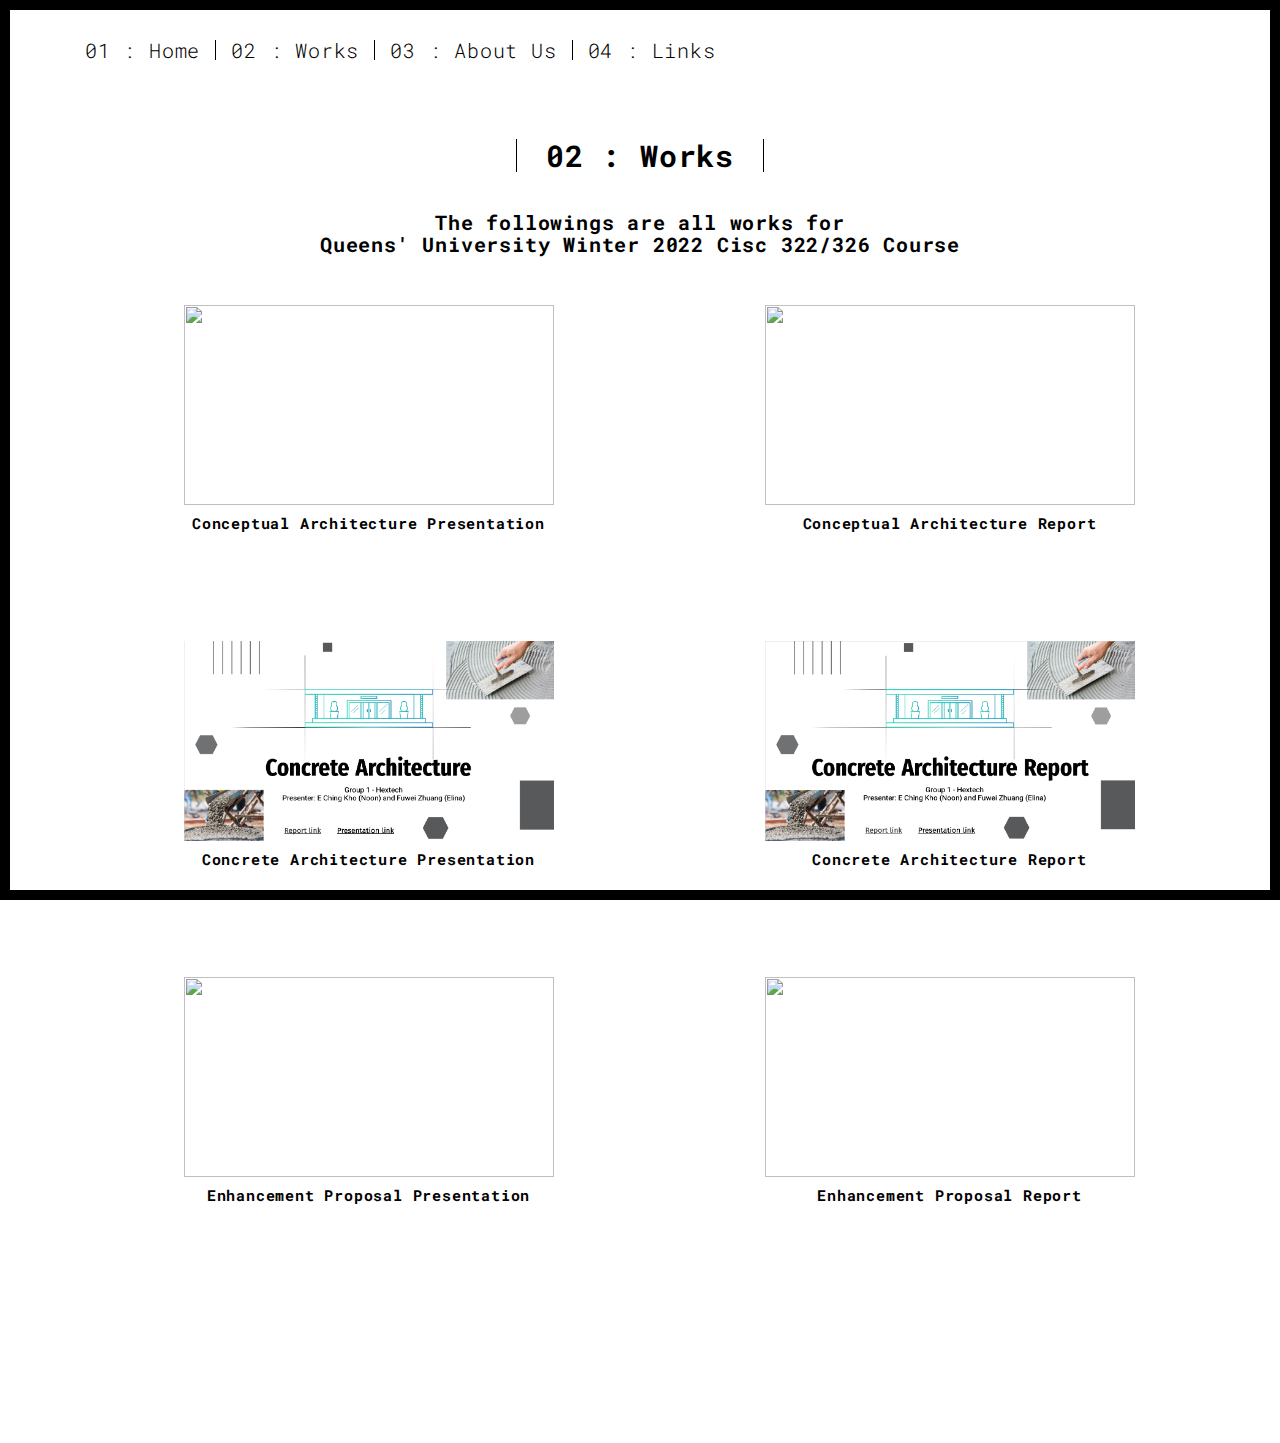
==== commit e1392306: "change: update images and links for A2 Concrete Architecture" ====
--- a/works.html
+++ b/works.html
@@ -63,11 +63,11 @@
             <div class="container">
                 <div class="row">
                     <div class="col-md-6"><a href="https://docs.google.com/presentation/d/e/2PACX-1vQV-XxvDwXYiXCp4CdLirBiEp--lVHbKTPkNinGBpDVYHWCNgxSDitXX2JrGGAMoEBlUQFfTz6IMlo6/pub?start=true&loop=false&delayms=2000" target="_blank"><img src="assets/Presentation1.png" height="200px" width="370px"></a><br><h4 style="font-size:1.5rem; margin-bottom: 5rem;">Conceptual Architecture Presentation</h4></div>
-                    <div class="col-md-6"><a href="https://docs.google.com/document/d/e/2PACX-1vSuXqfhoEa6N5wfxp7eLaCAKcav-31lcD48XbHx9os15DY0KOAJulCIbFLtrOu-W_iRbricX7uXMa-W/pub" target="_blank"><img src="assets/Report1.png" height="200px" width="370px"></a><br><h4 style="font-size:1.5rem;">Conceptual Architecture Report</h4></div>
+                    <div class="col-md-6"><a href="assets/A1_Report.pdf" target="_blank"><img src="assets/Report1.png" height="200px" width="370px"></a><br><h4 style="font-size:1.5rem;">Conceptual Architecture Report</h4></div>
                 </div>
                 <div class="row">
-                    <div class="col-md-6"><a href="blank.html" target="_blank"><img src="assets/Presentation2.png" height="200px" width="370px"></a><br><h4 style="font-size:1.5rem; margin-bottom: 5rem;">Concrete Architecture Presentation</h4></div>
-                    <div class="col-md-6"><a href="blank.html" target="_blank"><img src="assets/Report2.png" height="200px" width="370px"></a><br><h4 style="font-size:1.5rem;">Concrete Architecture Report</h4></div>
+                    <div class="col-md-6"><a href="https://docs.google.com/presentation/d/e/2PACX-1vQJEybnUnmiAyMm_55-Tc139d_9Kl3D3pMSMaxJREtTqXrb5ZBMWCgWlwuty0P1N0A-dNBgngPQ98hU/pub?start=true&loop=false&delayms=2000" target="_blank"><img src="assets/Presentation2.png" height="200px" width="370px"></a><br><h4 style="font-size:1.5rem; margin-bottom: 5rem;">Concrete Architecture Presentation</h4></div>
+                    <div class="col-md-6"><a href="assets/A2_Report.pdf" target="_blank"><img src="assets/Report2.png" height="200px" width="370px"></a><br><h4 style="font-size:1.5rem;">Concrete Architecture Report</h4></div>
                 </div>
                 <div class="row">
                     <div class="col-md-6"><a href="blank.html" target="_blank"><img src="assets/Presentation3.png" height="200px" width="370px"></a><br><h4 style="font-size:1.5rem; margin-bottom: 5rem;">Enhancement Proposal Presentation</h4></div>
